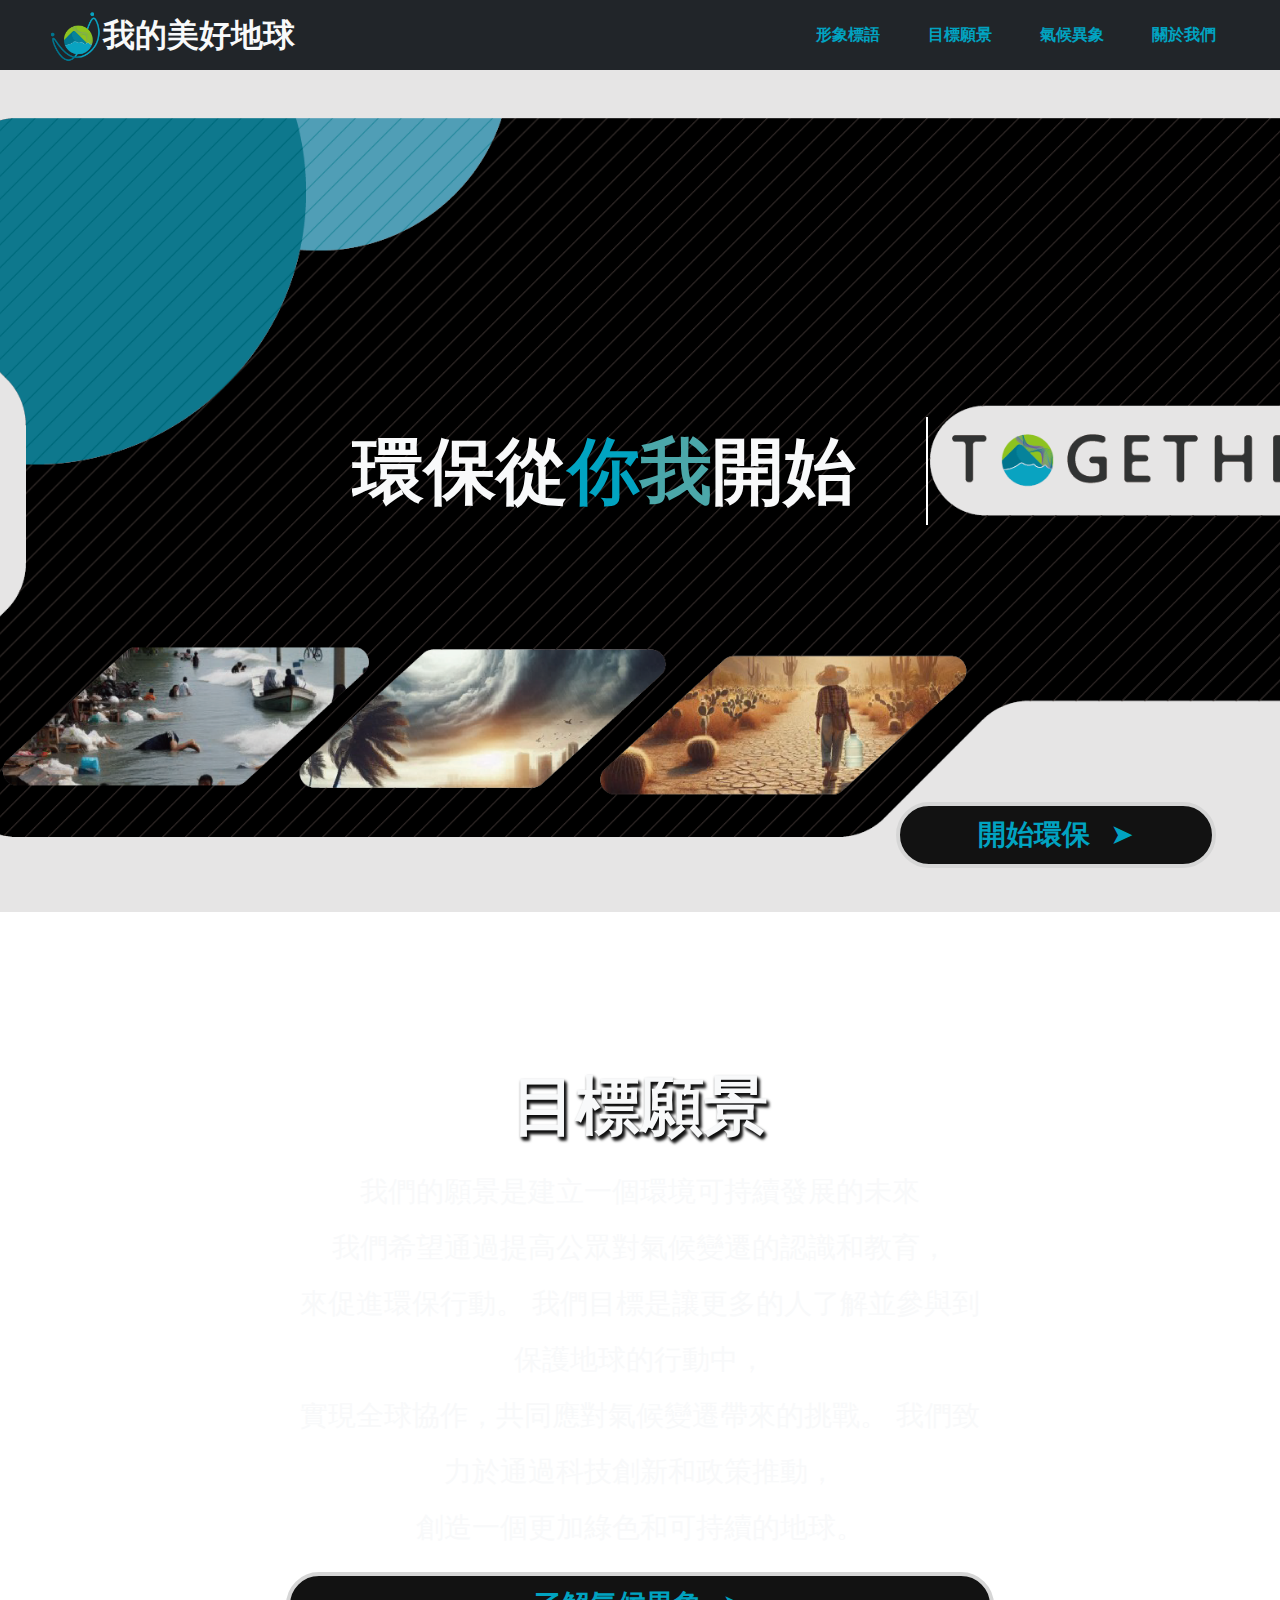
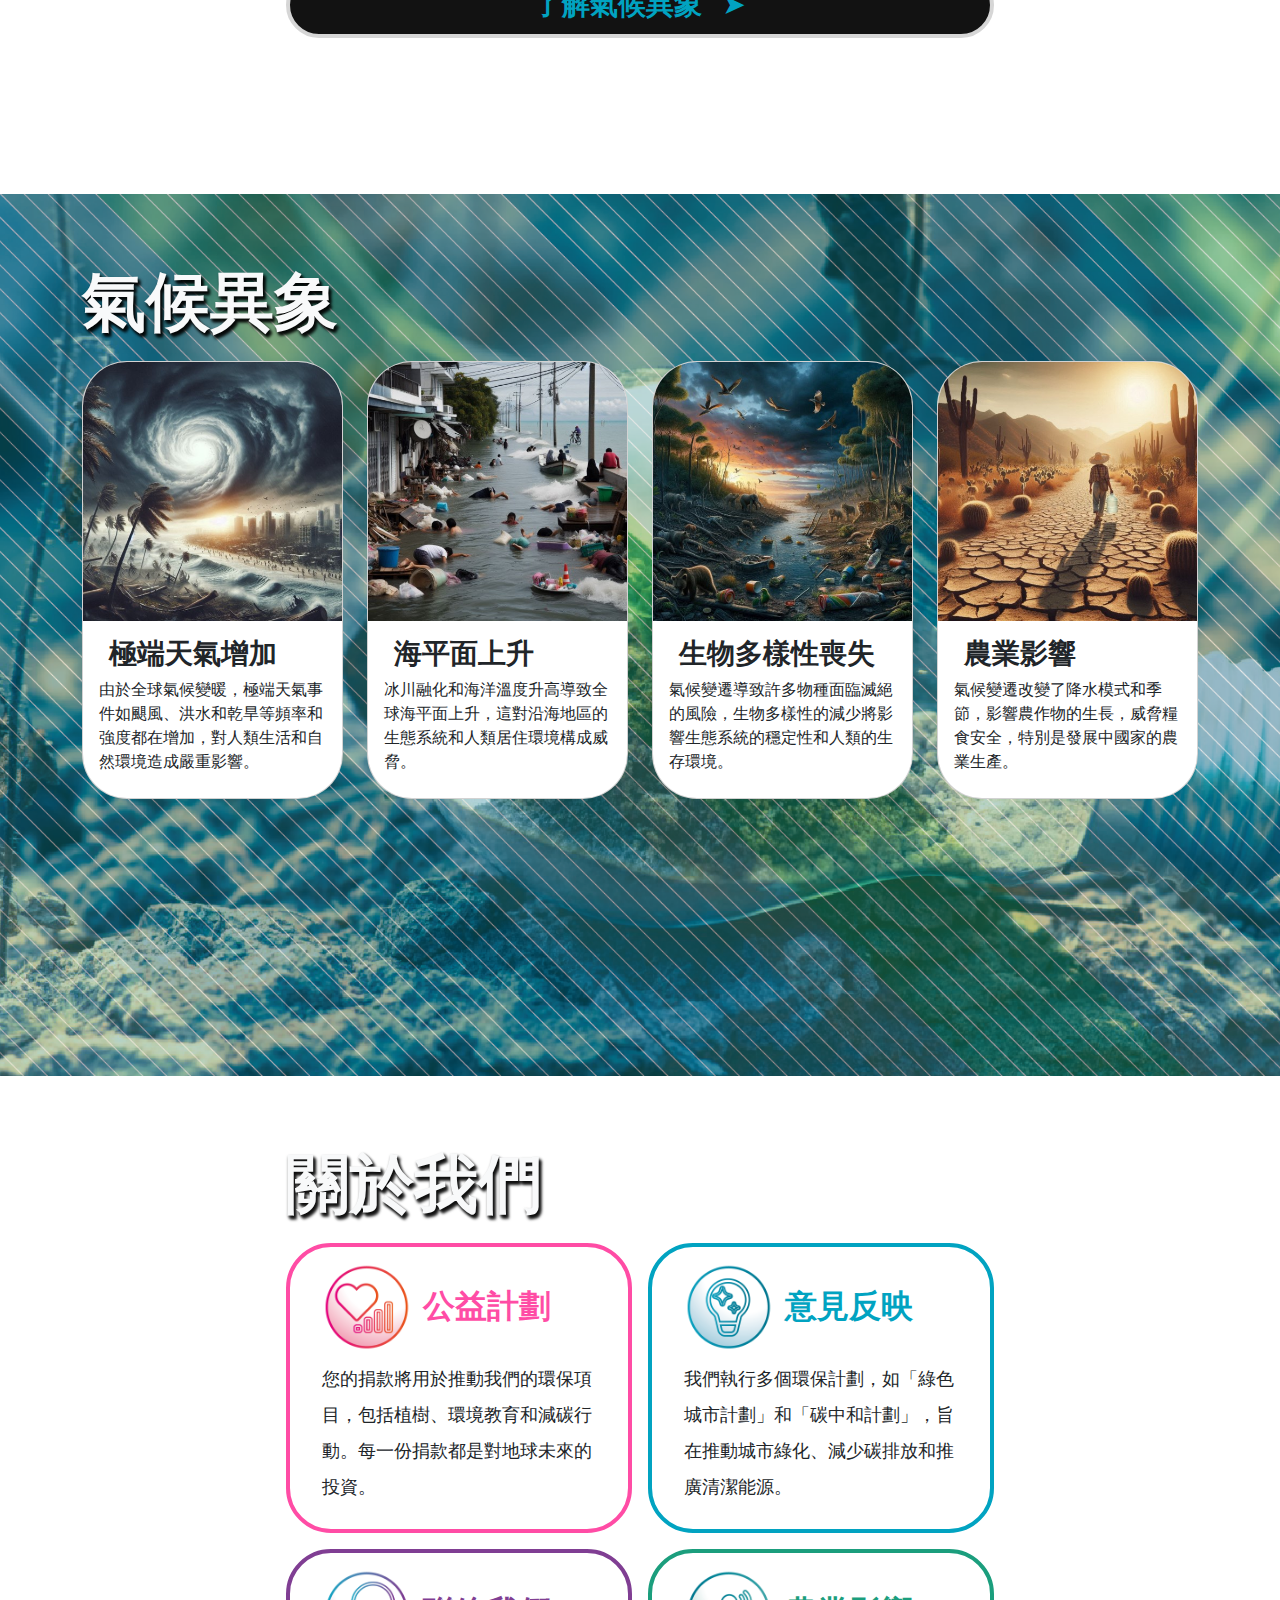
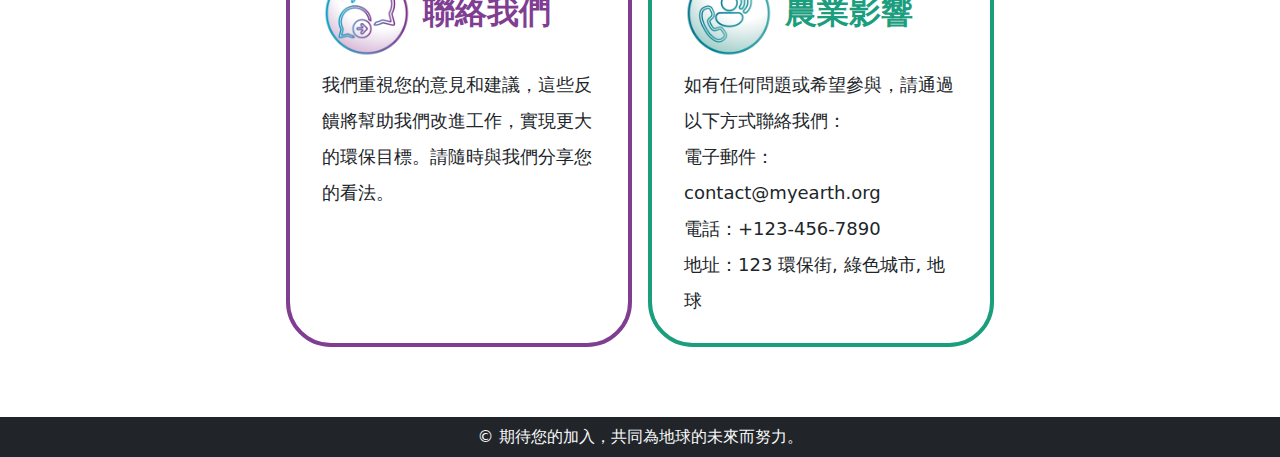
==== index.html @ 7b5bfd56 "Deploy build" ====
<!doctype html>
<html lang="en">

<head>
  <meta charset="UTF-8" />
  <link rel="shortcut icon" href="/01_Logo/web01_logo.png" type="image/x-icon">
  <meta name="viewport" content="width=device-width, initial-scale=1.0" />
  <title>Vite App</title>
  <meta name="description" content="地球上有你有我，歡迎大家一起加入美好地球公益組織，一起環保愛護地球，共同參與守護地球的活動。">
  <meta name="keywords" content="環境保護,公益組織,美好地球">

  <script type="module" crossorigin src="/assets/index-BUGMMHBI.js"></script>
  <link rel="stylesheet" crossorigin href="/assets/index-C2MY_g0P.css">
</head>

<body>
  <div id="app"></div>
</body>

</html>
---- assets/index-C2MY_g0P.css ----
@charset "UTF-8";/*!
* Bootstrap  v5.3.3 (https://getbootstrap.com/)
* Copyright 2011-2024 The Bootstrap Authors
* Licensed under MIT (https://github.com/twbs/bootstrap/blob/main/LICENSE)
*/:root,[data-bs-theme=light]{--bs-blue:#0d6efd;--bs-indigo:#6610f2;--bs-purple:#6f42c1;--bs-pink:#d63384;--bs-red:#dc3545;--bs-orange:#fd7e14;--bs-yellow:#ffc107;--bs-green:#198754;--bs-teal:#20c997;--bs-cyan:#0dcaf0;--bs-black:#000;--bs-white:#fff;--bs-gray:#6c757d;--bs-gray-dark:#343a40;--bs-gray-100:#f8f9fa;--bs-gray-200:#e9ecef;--bs-gray-300:#dee2e6;--bs-gray-400:#ced4da;--bs-gray-500:#adb5bd;--bs-gray-600:#6c757d;--bs-gray-700:#495057;--bs-gray-800:#343a40;--bs-gray-900:#212529;--bs-primary:#0d6efd;--bs-secondary:#6c757d;--bs-success:#198754;--bs-info:#0dcaf0;--bs-warning:#ffc107;--bs-danger:#dc3545;--bs-light:#f8f9fa;--bs-dark:#212529;--bs-primary-rgb:13,110,253;--bs-secondary-rgb:108,117,125;--bs-success-rgb:25,135,84;--bs-info-rgb:13,202,240;--bs-warning-rgb:255,193,7;--bs-danger-rgb:220,53,69;--bs-light-rgb:248,249,250;--bs-dark-rgb:33,37,41;--bs-primary-text-emphasis:#052c65;--bs-secondary-text-emphasis:#2b2f32;--bs-success-text-emphasis:#0a3622;--bs-info-text-emphasis:#055160;--bs-warning-text-emphasis:#664d03;--bs-danger-text-emphasis:#58151c;--bs-light-text-emphasis:#495057;--bs-dark-text-emphasis:#495057;--bs-primary-bg-subtle:#cfe2ff;--bs-secondary-bg-subtle:#e2e3e5;--bs-success-bg-subtle:#d1e7dd;--bs-info-bg-subtle:#cff4fc;--bs-warning-bg-subtle:#fff3cd;--bs-danger-bg-subtle:#f8d7da;--bs-light-bg-subtle:#fcfcfd;--bs-dark-bg-subtle:#ced4da;--bs-primary-border-subtle:#9ec5fe;--bs-secondary-border-subtle:#c4c8cb;--bs-success-border-subtle:#a3cfbb;--bs-info-border-subtle:#9eeaf9;--bs-warning-border-subtle:#ffe69c;--bs-danger-border-subtle:#f1aeb5;--bs-light-border-subtle:#e9ecef;--bs-dark-border-subtle:#adb5bd;--bs-white-rgb:255,255,255;--bs-black-rgb:0,0,0;--bs-font-sans-serif:system-ui,-apple-system,"Segoe UI",Roboto,"Helvetica Neue","Noto Sans","Liberation Sans",Arial,sans-serif,"Apple Color Emoji","Segoe UI Emoji","Segoe UI Symbol","Noto Color Emoji";--bs-font-monospace:SFMono-Regular,Menlo,Monaco,Consolas,"Liberation Mono","Courier New",monospace;--bs-gradient:linear-gradient(180deg, rgba(255, 255, 255, .15), rgba(255, 255, 255, 0));--bs-body-font-family:var(--bs-font-sans-serif);--bs-body-font-size:1rem;--bs-body-font-weight:400;--bs-body-line-height:1.5;--bs-body-color:#212529;--bs-body-color-rgb:33,37,41;--bs-body-bg:#fff;--bs-body-bg-rgb:255,255,255;--bs-emphasis-color:#000;--bs-emphasis-color-rgb:0,0,0;--bs-secondary-color:rgba(33, 37, 41, .75);--bs-secondary-color-rgb:33,37,41;--bs-secondary-bg:#e9ecef;--bs-secondary-bg-rgb:233,236,239;--bs-tertiary-color:rgba(33, 37, 41, .5);--bs-tertiary-color-rgb:33,37,41;--bs-tertiary-bg:#f8f9fa;--bs-tertiary-bg-rgb:248,249,250;--bs-heading-color:inherit;--bs-link-color:#0d6efd;--bs-link-color-rgb:13,110,253;--bs-link-decoration:underline;--bs-link-hover-color:#0a58ca;--bs-link-hover-color-rgb:10,88,202;--bs-code-color:#d63384;--bs-highlight-color:#212529;--bs-highlight-bg:#fff3cd;--bs-border-width:1px;--bs-border-style:solid;--bs-border-color:#dee2e6;--bs-border-color-translucent:rgba(0, 0, 0, .175);--bs-border-radius:.375rem;--bs-border-radius-sm:.25rem;--bs-border-radius-lg:.5rem;--bs-border-radius-xl:1rem;--bs-border-radius-xxl:2rem;--bs-border-radius-2xl:var(--bs-border-radius-xxl);--bs-border-radius-pill:50rem;--bs-box-shadow:0 .5rem 1rem rgba(0, 0, 0, .15);--bs-box-shadow-sm:0 .125rem .25rem rgba(0, 0, 0, .075);--bs-box-shadow-lg:0 1rem 3rem rgba(0, 0, 0, .175);--bs-box-shadow-inset:inset 0 1px 2px rgba(0, 0, 0, .075);--bs-focus-ring-width:.25rem;--bs-focus-ring-opacity:.25;--bs-focus-ring-color:rgba(13, 110, 253, .25);--bs-form-valid-color:#198754;--bs-form-valid-border-color:#198754;--bs-form-invalid-color:#dc3545;--bs-form-invalid-border-color:#dc3545}[data-bs-theme=dark]{color-scheme:dark;--bs-body-color:#dee2e6;--bs-body-color-rgb:222,226,230;--bs-body-bg:#212529;--bs-body-bg-rgb:33,37,41;--bs-emphasis-color:#fff;--bs-emphasis-color-rgb:255,255,255;--bs-secondary-color:rgba(222, 226, 230, .75);--bs-secondary-color-rgb:222,226,230;--bs-secondary-bg:#343a40;--bs-secondary-bg-rgb:52,58,64;--bs-tertiary-color:rgba(222, 226, 230, .5);--bs-tertiary-color-rgb:222,226,230;--bs-tertiary-bg:#2b3035;--bs-tertiary-bg-rgb:43,48,53;--bs-primary-text-emphasis:#6ea8fe;--bs-secondary-text-emphasis:#a7acb1;--bs-success-text-emphasis:#75b798;--bs-info-text-emphasis:#6edff6;--bs-warning-text-emphasis:#ffda6a;--bs-danger-text-emphasis:#ea868f;--bs-light-text-emphasis:#f8f9fa;--bs-dark-text-emphasis:#dee2e6;--bs-primary-bg-subtle:#031633;--bs-secondary-bg-subtle:#161719;--bs-success-bg-subtle:#051b11;--bs-info-bg-subtle:#032830;--bs-warning-bg-subtle:#332701;--bs-danger-bg-subtle:#2c0b0e;--bs-light-bg-subtle:#343a40;--bs-dark-bg-subtle:#1a1d20;--bs-primary-border-subtle:#084298;--bs-secondary-border-subtle:#41464b;--bs-success-border-subtle:#0f5132;--bs-info-border-subtle:#087990;--bs-warning-border-subtle:#997404;--bs-danger-border-subtle:#842029;--bs-light-border-subtle:#495057;--bs-dark-border-subtle:#343a40;--bs-heading-color:inherit;--bs-link-color:#6ea8fe;--bs-link-hover-color:#8bb9fe;--bs-link-color-rgb:110,168,254;--bs-link-hover-color-rgb:139,185,254;--bs-code-color:#e685b5;--bs-highlight-color:#dee2e6;--bs-highlight-bg:#664d03;--bs-border-color:#495057;--bs-border-color-translucent:rgba(255, 255, 255, .15);--bs-form-valid-color:#75b798;--bs-form-valid-border-color:#75b798;--bs-form-invalid-color:#ea868f;--bs-form-invalid-border-color:#ea868f}*,:after,:before{box-sizing:border-box}@media (prefers-reduced-motion:no-preference){:root{scroll-behavior:smooth}}body{margin:0;font-family:var(--bs-body-font-family);font-size:var(--bs-body-font-size);font-weight:var(--bs-body-font-weight);line-height:var(--bs-body-line-height);color:var(--bs-body-color);text-align:var(--bs-body-text-align);background-color:var(--bs-body-bg);-webkit-text-size-adjust:100%;-webkit-tap-highlight-color:transparent}hr{margin:1rem 0;color:inherit;border:0;border-top:var(--bs-border-width) solid;opacity:.25}.h1,.h2,.h3,.h4,.h5,.h6,h1,h2,h3,h4,h5,h6{margin-top:0;margin-bottom:.5rem;font-weight:500;line-height:1.2;color:var(--bs-heading-color)}.h1,h1{font-size:calc(1.375rem + 1.5vw)}@media (min-width:1200px){.h1,h1{font-size:2.5rem}}.h2,h2{font-size:calc(1.325rem + .9vw)}@media (min-width:1200px){.h2,h2{font-size:2rem}}.h3,h3{font-size:calc(1.3rem + .6vw)}@media (min-width:1200px){.h3,h3{font-size:1.75rem}}.h4,h4{font-size:calc(1.275rem + .3vw)}@media (min-width:1200px){.h4,h4{font-size:1.5rem}}.h5,h5{font-size:1.25rem}.h6,h6{font-size:1rem}p{margin-top:0;margin-bottom:1rem}abbr[title]{-webkit-text-decoration:underline dotted;text-decoration:underline dotted;cursor:help;-webkit-text-decoration-skip-ink:none;text-decoration-skip-ink:none}address{margin-bottom:1rem;font-style:normal;line-height:inherit}ol,ul{padding-left:2rem}dl,ol,ul{margin-top:0;margin-bottom:1rem}ol ol,ol ul,ul ol,ul ul{margin-bottom:0}dt{font-weight:700}dd{margin-bottom:.5rem;margin-left:0}blockquote{margin:0 0 1rem}b,strong{font-weight:bolder}.small,small{font-size:.875em}.mark,mark{padding:.1875em;color:var(--bs-highlight-color);background-color:var(--bs-highlight-bg)}sub,sup{position:relative;font-size:.75em;line-height:0;vertical-align:baseline}sub{bottom:-.25em}sup{top:-.5em}a{color:rgba(var(--bs-link-color-rgb),var(--bs-link-opacity,1));text-decoration:underline}a:hover{--bs-link-color-rgb:var(--bs-link-hover-color-rgb)}a:not([href]):not([class]),a:not([href]):not([class]):hover{color:inherit;text-decoration:none}code,kbd,pre,samp{font-family:var(--bs-font-monospace);font-size:1em}pre{display:block;margin-top:0;margin-bottom:1rem;overflow:auto;font-size:.875em}pre code{font-size:inherit;color:inherit;word-break:normal}code{font-size:.875em;color:var(--bs-code-color);word-wrap:break-word}a>code{color:inherit}kbd{padding:.1875rem .375rem;font-size:.875em;color:var(--bs-body-bg);background-color:var(--bs-body-color);border-radius:.25rem}kbd kbd{padding:0;font-size:1em}figure{margin:0 0 1rem}img,svg{vertical-align:middle}table{caption-side:bottom;border-collapse:collapse}caption{padding-top:.5rem;padding-bottom:.5rem;color:var(--bs-secondary-color);text-align:left}th{text-align:inherit;text-align:-webkit-match-parent}tbody,td,tfoot,th,thead,tr{border-color:inherit;border-style:solid;border-width:0}label{display:inline-block}button{border-radius:0}button:focus:not(:focus-visible){outline:0}button,input,optgroup,select,textarea{margin:0;font-family:inherit;font-size:inherit;line-height:inherit}button,select{text-transform:none}[role=button]{cursor:pointer}select{word-wrap:normal}select:disabled{opacity:1}[list]:not([type=date]):not([type=datetime-local]):not([type=month]):not([type=week]):not([type=time])::-webkit-calendar-picker-indicator{display:none!important}[type=button],[type=reset],[type=submit],button{-webkit-appearance:button}[type=button]:not(:disabled),[type=reset]:not(:disabled),[type=submit]:not(:disabled),button:not(:disabled){cursor:pointer}::-moz-focus-inner{padding:0;border-style:none}textarea{resize:vertical}fieldset{min-width:0;padding:0;margin:0;border:0}legend{float:left;width:100%;padding:0;margin-bottom:.5rem;font-size:calc(1.275rem + .3vw);line-height:inherit}@media (min-width:1200px){legend{font-size:1.5rem}}legend+*{clear:left}::-webkit-datetime-edit-day-field,::-webkit-datetime-edit-fields-wrapper,::-webkit-datetime-edit-hour-field,::-webkit-datetime-edit-minute,::-webkit-datetime-edit-month-field,::-webkit-datetime-edit-text,::-webkit-datetime-edit-year-field{padding:0}::-webkit-inner-spin-button{height:auto}[type=search]{-webkit-appearance:textfield;outline-offset:-2px}::-webkit-search-decoration{-webkit-appearance:none}::-webkit-color-swatch-wrapper{padding:0}::-webkit-file-upload-button{font:inherit;-webkit-appearance:button}::file-selector-button{font:inherit;-webkit-appearance:button}output{display:inline-block}iframe{border:0}summary{display:list-item;cursor:pointer}progress{vertical-align:baseline}[hidden]{display:none!important}.lead{font-size:1.25rem;font-weight:300}.display-1{font-size:calc(1.625rem + 4.5vw);font-weight:300;line-height:1.2}@media (min-width:1200px){.display-1{font-size:5rem}}.display-2{font-size:calc(1.575rem + 3.9vw);font-weight:300;line-height:1.2}@media (min-width:1200px){.display-2{font-size:4.5rem}}.display-3{font-size:calc(1.525rem + 3.3vw);font-weight:300;line-height:1.2}@media (min-width:1200px){.display-3{font-size:4rem}}.display-4{font-size:calc(1.475rem + 2.7vw);font-weight:300;line-height:1.2}@media (min-width:1200px){.display-4{font-size:3.5rem}}.display-5{font-size:calc(1.425rem + 2.1vw);font-weight:300;line-height:1.2}@media (min-width:1200px){.display-5{font-size:3rem}}.display-6{font-size:calc(1.375rem + 1.5vw);font-weight:300;line-height:1.2}@media (min-width:1200px){.display-6{font-size:2.5rem}}.list-unstyled,.list-inline{padding-left:0;list-style:none}.list-inline-item{display:inline-block}.list-inline-item:not(:last-child){margin-right:.5rem}.initialism{font-size:.875em;text-transform:uppercase}.blockquote{margin-bottom:1rem;font-size:1.25rem}.blockquote>:last-child{margin-bottom:0}.blockquote-footer{margin-top:-1rem;margin-bottom:1rem;font-size:.875em;color:#6c757d}.blockquote-footer:before{content:"— "}.img-fluid{max-width:100%;height:auto}.img-thumbnail{padding:.25rem;background-color:var(--bs-body-bg);border:var(--bs-border-width) solid var(--bs-border-color);border-radius:var(--bs-border-radius);max-width:100%;height:auto}.figure{display:inline-block}.figure-img{margin-bottom:.5rem;line-height:1}.figure-caption{font-size:.875em;color:var(--bs-secondary-color)}.container,.container-fluid,.container-lg,.container-md,.container-sm,.container-xl,.container-xxl{--bs-gutter-x:1.5rem;--bs-gutter-y:0;width:100%;padding-right:calc(var(--bs-gutter-x) * .5);padding-left:calc(var(--bs-gutter-x) * .5);margin-right:auto;margin-left:auto}@media (min-width:576px){.container,.container-sm{max-width:540px}}@media (min-width:768px){.container,.container-md,.container-sm{max-width:720px}}@media (min-width:992px){.container,.container-lg,.container-md,.container-sm{max-width:960px}}@media (min-width:1200px){.container,.container-lg,.container-md,.container-sm,.container-xl{max-width:1140px}}@media (min-width:1400px){.container,.container-lg,.container-md,.container-sm,.container-xl,.container-xxl{max-width:1320px}}:root{--bs-breakpoint-xs:0;--bs-breakpoint-sm:576px;--bs-breakpoint-md:768px;--bs-breakpoint-lg:992px;--bs-breakpoint-xl:1200px;--bs-breakpoint-xxl:1400px}.row{--bs-gutter-x:1.5rem;--bs-gutter-y:0;display:flex;flex-wrap:wrap;margin-top:calc(-1 * var(--bs-gutter-y));margin-right:calc(-.5 * var(--bs-gutter-x));margin-left:calc(-.5 * var(--bs-gutter-x))}.row>*{flex-shrink:0;width:100%;max-width:100%;padding-right:calc(var(--bs-gutter-x) * .5);padding-left:calc(var(--bs-gutter-x) * .5);margin-top:var(--bs-gutter-y)}.col{flex:1 0 0%}.row-cols-auto>*{flex:0 0 auto;width:auto}.row-cols-1>*{flex:0 0 auto;width:100%}.row-cols-2>*{flex:0 0 auto;width:50%}.row-cols-3>*{flex:0 0 auto;width:33.33333333%}.row-cols-4>*{flex:0 0 auto;width:25%}.row-cols-5>*{flex:0 0 auto;width:20%}.row-cols-6>*{flex:0 0 auto;width:16.66666667%}.col-auto{flex:0 0 auto;width:auto}.col-1{flex:0 0 auto;width:8.33333333%}.col-2{flex:0 0 auto;width:16.66666667%}.col-3{flex:0 0 auto;width:25%}.col-4{flex:0 0 auto;width:33.33333333%}.col-5{flex:0 0 auto;width:41.66666667%}.col-6{flex:0 0 auto;width:50%}.col-7{flex:0 0 auto;width:58.33333333%}.col-8{flex:0 0 auto;width:66.66666667%}.col-9{flex:0 0 auto;width:75%}.col-10{flex:0 0 auto;width:83.33333333%}.col-11{flex:0 0 auto;width:91.66666667%}.col-12{flex:0 0 auto;width:100%}.offset-1{margin-left:8.33333333%}.offset-2{margin-left:16.66666667%}.offset-3{margin-left:25%}.offset-4{margin-left:33.33333333%}.offset-5{margin-left:41.66666667%}.offset-6{margin-left:50%}.offset-7{margin-left:58.33333333%}.offset-8{margin-left:66.66666667%}.offset-9{margin-left:75%}.offset-10{margin-left:83.33333333%}.offset-11{margin-left:91.66666667%}.g-0,.gx-0{--bs-gutter-x:0}.g-0,.gy-0{--bs-gutter-y:0}.g-1,.gx-1{--bs-gutter-x:.25rem}.g-1,.gy-1{--bs-gutter-y:.25rem}.g-2,.gx-2{--bs-gutter-x:.5rem}.g-2,.gy-2{--bs-gutter-y:.5rem}.g-3,.gx-3{--bs-gutter-x:1rem}.g-3,.gy-3{--bs-gutter-y:1rem}.g-4,.gx-4{--bs-gutter-x:1.5rem}.g-4,.gy-4{--bs-gutter-y:1.5rem}.g-5,.gx-5{--bs-gutter-x:3rem}.g-5,.gy-5{--bs-gutter-y:3rem}@media (min-width:576px){.col-sm{flex:1 0 0%}.row-cols-sm-auto>*{flex:0 0 auto;width:auto}.row-cols-sm-1>*{flex:0 0 auto;width:100%}.row-cols-sm-2>*{flex:0 0 auto;width:50%}.row-cols-sm-3>*{flex:0 0 auto;width:33.33333333%}.row-cols-sm-4>*{flex:0 0 auto;width:25%}.row-cols-sm-5>*{flex:0 0 auto;width:20%}.row-cols-sm-6>*{flex:0 0 auto;width:16.66666667%}.col-sm-auto{flex:0 0 auto;width:auto}.col-sm-1{flex:0 0 auto;width:8.33333333%}.col-sm-2{flex:0 0 auto;width:16.66666667%}.col-sm-3{flex:0 0 auto;width:25%}.col-sm-4{flex:0 0 auto;width:33.33333333%}.col-sm-5{flex:0 0 auto;width:41.66666667%}.col-sm-6{flex:0 0 auto;width:50%}.col-sm-7{flex:0 0 auto;width:58.33333333%}.col-sm-8{flex:0 0 auto;width:66.66666667%}.col-sm-9{flex:0 0 auto;width:75%}.col-sm-10{flex:0 0 auto;width:83.33333333%}.col-sm-11{flex:0 0 auto;width:91.66666667%}.col-sm-12{flex:0 0 auto;width:100%}.offset-sm-0{margin-left:0}.offset-sm-1{margin-left:8.33333333%}.offset-sm-2{margin-left:16.66666667%}.offset-sm-3{margin-left:25%}.offset-sm-4{margin-left:33.33333333%}.offset-sm-5{margin-left:41.66666667%}.offset-sm-6{margin-left:50%}.offset-sm-7{margin-left:58.33333333%}.offset-sm-8{margin-left:66.66666667%}.offset-sm-9{margin-left:75%}.offset-sm-10{margin-left:83.33333333%}.offset-sm-11{margin-left:91.66666667%}.g-sm-0,.gx-sm-0{--bs-gutter-x:0}.g-sm-0,.gy-sm-0{--bs-gutter-y:0}.g-sm-1,.gx-sm-1{--bs-gutter-x:.25rem}.g-sm-1,.gy-sm-1{--bs-gutter-y:.25rem}.g-sm-2,.gx-sm-2{--bs-gutter-x:.5rem}.g-sm-2,.gy-sm-2{--bs-gutter-y:.5rem}.g-sm-3,.gx-sm-3{--bs-gutter-x:1rem}.g-sm-3,.gy-sm-3{--bs-gutter-y:1rem}.g-sm-4,.gx-sm-4{--bs-gutter-x:1.5rem}.g-sm-4,.gy-sm-4{--bs-gutter-y:1.5rem}.g-sm-5,.gx-sm-5{--bs-gutter-x:3rem}.g-sm-5,.gy-sm-5{--bs-gutter-y:3rem}}@media (min-width:768px){.col-md{flex:1 0 0%}.row-cols-md-auto>*{flex:0 0 auto;width:auto}.row-cols-md-1>*{flex:0 0 auto;width:100%}.row-cols-md-2>*{flex:0 0 auto;width:50%}.row-cols-md-3>*{flex:0 0 auto;width:33.33333333%}.row-cols-md-4>*{flex:0 0 auto;width:25%}.row-cols-md-5>*{flex:0 0 auto;width:20%}.row-cols-md-6>*{flex:0 0 auto;width:16.66666667%}.col-md-auto{flex:0 0 auto;width:auto}.col-md-1{flex:0 0 auto;width:8.33333333%}.col-md-2{flex:0 0 auto;width:16.66666667%}.col-md-3{flex:0 0 auto;width:25%}.col-md-4{flex:0 0 auto;width:33.33333333%}.col-md-5{flex:0 0 auto;width:41.66666667%}.col-md-6{flex:0 0 auto;width:50%}.col-md-7{flex:0 0 auto;width:58.33333333%}.col-md-8{flex:0 0 auto;width:66.66666667%}.col-md-9{flex:0 0 auto;width:75%}.col-md-10{flex:0 0 auto;width:83.33333333%}.col-md-11{flex:0 0 auto;width:91.66666667%}.col-md-12{flex:0 0 auto;width:100%}.offset-md-0{margin-left:0}.offset-md-1{margin-left:8.33333333%}.offset-md-2{margin-left:16.66666667%}.offset-md-3{margin-left:25%}.offset-md-4{margin-left:33.33333333%}.offset-md-5{margin-left:41.66666667%}.offset-md-6{margin-left:50%}.offset-md-7{margin-left:58.33333333%}.offset-md-8{margin-left:66.66666667%}.offset-md-9{margin-left:75%}.offset-md-10{margin-left:83.33333333%}.offset-md-11{margin-left:91.66666667%}.g-md-0,.gx-md-0{--bs-gutter-x:0}.g-md-0,.gy-md-0{--bs-gutter-y:0}.g-md-1,.gx-md-1{--bs-gutter-x:.25rem}.g-md-1,.gy-md-1{--bs-gutter-y:.25rem}.g-md-2,.gx-md-2{--bs-gutter-x:.5rem}.g-md-2,.gy-md-2{--bs-gutter-y:.5rem}.g-md-3,.gx-md-3{--bs-gutter-x:1rem}.g-md-3,.gy-md-3{--bs-gutter-y:1rem}.g-md-4,.gx-md-4{--bs-gutter-x:1.5rem}.g-md-4,.gy-md-4{--bs-gutter-y:1.5rem}.g-md-5,.gx-md-5{--bs-gutter-x:3rem}.g-md-5,.gy-md-5{--bs-gutter-y:3rem}}@media (min-width:992px){.col-lg{flex:1 0 0%}.row-cols-lg-auto>*{flex:0 0 auto;width:auto}.row-cols-lg-1>*{flex:0 0 auto;width:100%}.row-cols-lg-2>*{flex:0 0 auto;width:50%}.row-cols-lg-3>*{flex:0 0 auto;width:33.33333333%}.row-cols-lg-4>*{flex:0 0 auto;width:25%}.row-cols-lg-5>*{flex:0 0 auto;width:20%}.row-cols-lg-6>*{flex:0 0 auto;width:16.66666667%}.col-lg-auto{flex:0 0 auto;width:auto}.col-lg-1{flex:0 0 auto;width:8.33333333%}.col-lg-2{flex:0 0 auto;width:16.66666667%}.col-lg-3{flex:0 0 auto;width:25%}.col-lg-4{flex:0 0 auto;width:33.33333333%}.col-lg-5{flex:0 0 auto;width:41.66666667%}.col-lg-6{flex:0 0 auto;width:50%}.col-lg-7{flex:0 0 auto;width:58.33333333%}.col-lg-8{flex:0 0 auto;width:66.66666667%}.col-lg-9{flex:0 0 auto;width:75%}.col-lg-10{flex:0 0 auto;width:83.33333333%}.col-lg-11{flex:0 0 auto;width:91.66666667%}.col-lg-12{flex:0 0 auto;width:100%}.offset-lg-0{margin-left:0}.offset-lg-1{margin-left:8.33333333%}.offset-lg-2{margin-left:16.66666667%}.offset-lg-3{margin-left:25%}.offset-lg-4{margin-left:33.33333333%}.offset-lg-5{margin-left:41.66666667%}.offset-lg-6{margin-left:50%}.offset-lg-7{margin-left:58.33333333%}.offset-lg-8{margin-left:66.66666667%}.offset-lg-9{margin-left:75%}.offset-lg-10{margin-left:83.33333333%}.offset-lg-11{margin-left:91.66666667%}.g-lg-0,.gx-lg-0{--bs-gutter-x:0}.g-lg-0,.gy-lg-0{--bs-gutter-y:0}.g-lg-1,.gx-lg-1{--bs-gutter-x:.25rem}.g-lg-1,.gy-lg-1{--bs-gutter-y:.25rem}.g-lg-2,.gx-lg-2{--bs-gutter-x:.5rem}.g-lg-2,.gy-lg-2{--bs-gutter-y:.5rem}.g-lg-3,.gx-lg-3{--bs-gutter-x:1rem}.g-lg-3,.gy-lg-3{--bs-gutter-y:1rem}.g-lg-4,.gx-lg-4{--bs-gutter-x:1.5rem}.g-lg-4,.gy-lg-4{--bs-gutter-y:1.5rem}.g-lg-5,.gx-lg-5{--bs-gutter-x:3rem}.g-lg-5,.gy-lg-5{--bs-gutter-y:3rem}}@media (min-width:1200px){.col-xl{flex:1 0 0%}.row-cols-xl-auto>*{flex:0 0 auto;width:auto}.row-cols-xl-1>*{flex:0 0 auto;width:100%}.row-cols-xl-2>*{flex:0 0 auto;width:50%}.row-cols-xl-3>*{flex:0 0 auto;width:33.33333333%}.row-cols-xl-4>*{flex:0 0 auto;width:25%}.row-cols-xl-5>*{flex:0 0 auto;width:20%}.row-cols-xl-6>*{flex:0 0 auto;width:16.66666667%}.col-xl-auto{flex:0 0 auto;width:auto}.col-xl-1{flex:0 0 auto;width:8.33333333%}.col-xl-2{flex:0 0 auto;width:16.66666667%}.col-xl-3{flex:0 0 auto;width:25%}.col-xl-4{flex:0 0 auto;width:33.33333333%}.col-xl-5{flex:0 0 auto;width:41.66666667%}.col-xl-6{flex:0 0 auto;width:50%}.col-xl-7{flex:0 0 auto;width:58.33333333%}.col-xl-8{flex:0 0 auto;width:66.66666667%}.col-xl-9{flex:0 0 auto;width:75%}.col-xl-10{flex:0 0 auto;width:83.33333333%}.col-xl-11{flex:0 0 auto;width:91.66666667%}.col-xl-12{flex:0 0 auto;width:100%}.offset-xl-0{margin-left:0}.offset-xl-1{margin-left:8.33333333%}.offset-xl-2{margin-left:16.66666667%}.offset-xl-3{margin-left:25%}.offset-xl-4{margin-left:33.33333333%}.offset-xl-5{margin-left:41.66666667%}.offset-xl-6{margin-left:50%}.offset-xl-7{margin-left:58.33333333%}.offset-xl-8{margin-left:66.66666667%}.offset-xl-9{margin-left:75%}.offset-xl-10{margin-left:83.33333333%}.offset-xl-11{margin-left:91.66666667%}.g-xl-0,.gx-xl-0{--bs-gutter-x:0}.g-xl-0,.gy-xl-0{--bs-gutter-y:0}.g-xl-1,.gx-xl-1{--bs-gutter-x:.25rem}.g-xl-1,.gy-xl-1{--bs-gutter-y:.25rem}.g-xl-2,.gx-xl-2{--bs-gutter-x:.5rem}.g-xl-2,.gy-xl-2{--bs-gutter-y:.5rem}.g-xl-3,.gx-xl-3{--bs-gutter-x:1rem}.g-xl-3,.gy-xl-3{--bs-gutter-y:1rem}.g-xl-4,.gx-xl-4{--bs-gutter-x:1.5rem}.g-xl-4,.gy-xl-4{--bs-gutter-y:1.5rem}.g-xl-5,.gx-xl-5{--bs-gutter-x:3rem}.g-xl-5,.gy-xl-5{--bs-gutter-y:3rem}}@media (min-width:1400px){.col-xxl{flex:1 0 0%}.row-cols-xxl-auto>*{flex:0 0 auto;width:auto}.row-cols-xxl-1>*{flex:0 0 auto;width:100%}.row-cols-xxl-2>*{flex:0 0 auto;width:50%}.row-cols-xxl-3>*{flex:0 0 auto;width:33.33333333%}.row-cols-xxl-4>*{flex:0 0 auto;width:25%}.row-cols-xxl-5>*{flex:0 0 auto;width:20%}.row-cols-xxl-6>*{flex:0 0 auto;width:16.66666667%}.col-xxl-auto{flex:0 0 auto;width:auto}.col-xxl-1{flex:0 0 auto;width:8.33333333%}.col-xxl-2{flex:0 0 auto;width:16.66666667%}.col-xxl-3{flex:0 0 auto;width:25%}.col-xxl-4{flex:0 0 auto;width:33.33333333%}.col-xxl-5{flex:0 0 auto;width:41.66666667%}.col-xxl-6{flex:0 0 auto;width:50%}.col-xxl-7{flex:0 0 auto;width:58.33333333%}.col-xxl-8{flex:0 0 auto;width:66.66666667%}.col-xxl-9{flex:0 0 auto;width:75%}.col-xxl-10{flex:0 0 auto;width:83.33333333%}.col-xxl-11{flex:0 0 auto;width:91.66666667%}.col-xxl-12{flex:0 0 auto;width:100%}.offset-xxl-0{margin-left:0}.offset-xxl-1{margin-left:8.33333333%}.offset-xxl-2{margin-left:16.66666667%}.offset-xxl-3{margin-left:25%}.offset-xxl-4{margin-left:33.33333333%}.offset-xxl-5{margin-left:41.66666667%}.offset-xxl-6{margin-left:50%}.offset-xxl-7{margin-left:58.33333333%}.offset-xxl-8{margin-left:66.66666667%}.offset-xxl-9{margin-left:75%}.offset-xxl-10{margin-left:83.33333333%}.offset-xxl-11{margin-left:91.66666667%}.g-xxl-0,.gx-xxl-0{--bs-gutter-x:0}.g-xxl-0,.gy-xxl-0{--bs-gutter-y:0}.g-xxl-1,.gx-xxl-1{--bs-gutter-x:.25rem}.g-xxl-1,.gy-xxl-1{--bs-gutter-y:.25rem}.g-xxl-2,.gx-xxl-2{--bs-gutter-x:.5rem}.g-xxl-2,.gy-xxl-2{--bs-gutter-y:.5rem}.g-xxl-3,.gx-xxl-3{--bs-gutter-x:1rem}.g-xxl-3,.gy-xxl-3{--bs-gutter-y:1rem}.g-xxl-4,.gx-xxl-4{--bs-gutter-x:1.5rem}.g-xxl-4,.gy-xxl-4{--bs-gutter-y:1.5rem}.g-xxl-5,.gx-xxl-5{--bs-gutter-x:3rem}.g-xxl-5,.gy-xxl-5{--bs-gutter-y:3rem}}.table{--bs-table-color-type:initial;--bs-table-bg-type:initial;--bs-table-color-state:initial;--bs-table-bg-state:initial;--bs-table-color:var(--bs-emphasis-color);--bs-table-bg:var(--bs-body-bg);--bs-table-border-color:var(--bs-border-color);--bs-table-accent-bg:transparent;--bs-table-striped-color:var(--bs-emphasis-color);--bs-table-striped-bg:rgba(var(--bs-emphasis-color-rgb), .05);--bs-table-active-color:var(--bs-emphasis-color);--bs-table-active-bg:rgba(var(--bs-emphasis-color-rgb), .1);--bs-table-hover-color:var(--bs-emphasis-color);--bs-table-hover-bg:rgba(var(--bs-emphasis-color-rgb), .075);width:100%;margin-bottom:1rem;vertical-align:top;border-color:var(--bs-table-border-color)}.table>:not(caption)>*>*{padding:.5rem;color:var(--bs-table-color-state,var(--bs-table-color-type,var(--bs-table-color)));background-color:var(--bs-table-bg);border-bottom-width:var(--bs-border-width);box-shadow:inset 0 0 0 9999px var(--bs-table-bg-state,var(--bs-table-bg-type,var(--bs-table-accent-bg)))}.table>tbody{vertical-align:inherit}.table>thead{vertical-align:bottom}.table-group-divider{border-top:calc(var(--bs-border-width) * 2) solid currentcolor}.caption-top{caption-side:top}.table-sm>:not(caption)>*>*{padding:.25rem}.table-bordered>:not(caption)>*{border-width:var(--bs-border-width) 0}.table-bordered>:not(caption)>*>*{border-width:0 var(--bs-border-width)}.table-borderless>:not(caption)>*>*{border-bottom-width:0}.table-borderless>:not(:first-child){border-top-width:0}.table-striped>tbody>tr:nth-of-type(odd)>*{--bs-table-color-type:var(--bs-table-striped-color);--bs-table-bg-type:var(--bs-table-striped-bg)}.table-striped-columns>:not(caption)>tr>:nth-child(2n){--bs-table-color-type:var(--bs-table-striped-color);--bs-table-bg-type:var(--bs-table-striped-bg)}.table-active{--bs-table-color-state:var(--bs-table-active-color);--bs-table-bg-state:var(--bs-table-active-bg)}.table-hover>tbody>tr:hover>*{--bs-table-color-state:var(--bs-table-hover-color);--bs-table-bg-state:var(--bs-table-hover-bg)}.table-primary{--bs-table-color:#000;--bs-table-bg:#cfe2ff;--bs-table-border-color:#a6b5cc;--bs-table-striped-bg:#c5d7f2;--bs-table-striped-color:#000;--bs-table-active-bg:#bacbe6;--bs-table-active-color:#000;--bs-table-hover-bg:#bfd1ec;--bs-table-hover-color:#000;color:var(--bs-table-color);border-color:var(--bs-table-border-color)}.table-secondary{--bs-table-color:#000;--bs-table-bg:#e2e3e5;--bs-table-border-color:#b5b6b7;--bs-table-striped-bg:#d7d8da;--bs-table-striped-color:#000;--bs-table-active-bg:#cbccce;--bs-table-active-color:#000;--bs-table-hover-bg:#d1d2d4;--bs-table-hover-color:#000;color:var(--bs-table-color);border-color:var(--bs-table-border-color)}.table-success{--bs-table-color:#000;--bs-table-bg:#d1e7dd;--bs-table-border-color:#a7b9b1;--bs-table-striped-bg:#c7dbd2;--bs-table-striped-color:#000;--bs-table-active-bg:#bcd0c7;--bs-table-active-color:#000;--bs-table-hover-bg:#c1d6cc;--bs-table-hover-color:#000;color:var(--bs-table-color);border-color:var(--bs-table-border-color)}.table-info{--bs-table-color:#000;--bs-table-bg:#cff4fc;--bs-table-border-color:#a6c3ca;--bs-table-striped-bg:#c5e8ef;--bs-table-striped-color:#000;--bs-table-active-bg:#badce3;--bs-table-active-color:#000;--bs-table-hover-bg:#bfe2e9;--bs-table-hover-color:#000;color:var(--bs-table-color);border-color:var(--bs-table-border-color)}.table-warning{--bs-table-color:#000;--bs-table-bg:#fff3cd;--bs-table-border-color:#ccc2a4;--bs-table-striped-bg:#f2e7c3;--bs-table-striped-color:#000;--bs-table-active-bg:#e6dbb9;--bs-table-active-color:#000;--bs-table-hover-bg:#ece1be;--bs-table-hover-color:#000;color:var(--bs-table-color);border-color:var(--bs-table-border-color)}.table-danger{--bs-table-color:#000;--bs-table-bg:#f8d7da;--bs-table-border-color:#c6acae;--bs-table-striped-bg:#eccccf;--bs-table-striped-color:#000;--bs-table-active-bg:#dfc2c4;--bs-table-active-color:#000;--bs-table-hover-bg:#e5c7ca;--bs-table-hover-color:#000;color:var(--bs-table-color);border-color:var(--bs-table-border-color)}.table-light{--bs-table-color:#000;--bs-table-bg:#f8f9fa;--bs-table-border-color:#c6c7c8;--bs-table-striped-bg:#ecedee;--bs-table-striped-color:#000;--bs-table-active-bg:#dfe0e1;--bs-table-active-color:#000;--bs-table-hover-bg:#e5e6e7;--bs-table-hover-color:#000;color:var(--bs-table-color);border-color:var(--bs-table-border-color)}.table-dark{--bs-table-color:#fff;--bs-table-bg:#212529;--bs-table-border-color:#4d5154;--bs-table-striped-bg:#2c3034;--bs-table-striped-color:#fff;--bs-table-active-bg:#373b3e;--bs-table-active-color:#fff;--bs-table-hover-bg:#323539;--bs-table-hover-color:#fff;color:var(--bs-table-color);border-color:var(--bs-table-border-color)}.table-responsive{overflow-x:auto;-webkit-overflow-scrolling:touch}@media (max-width:575.98px){.table-responsive-sm{overflow-x:auto;-webkit-overflow-scrolling:touch}}@media (max-width:767.98px){.table-responsive-md{overflow-x:auto;-webkit-overflow-scrolling:touch}}@media (max-width:991.98px){.table-responsive-lg{overflow-x:auto;-webkit-overflow-scrolling:touch}}@media (max-width:1199.98px){.table-responsive-xl{overflow-x:auto;-webkit-overflow-scrolling:touch}}@media (max-width:1399.98px){.table-responsive-xxl{overflow-x:auto;-webkit-overflow-scrolling:touch}}.form-label{margin-bottom:.5rem}.col-form-label{padding-top:calc(.375rem + var(--bs-border-width));padding-bottom:calc(.375rem + var(--bs-border-width));margin-bottom:0;font-size:inherit;line-height:1.5}.col-form-label-lg{padding-top:calc(.5rem + var(--bs-border-width));padding-bottom:calc(.5rem + var(--bs-border-width));font-size:1.25rem}.col-form-label-sm{padding-top:calc(.25rem + var(--bs-border-width));padding-bottom:calc(.25rem + var(--bs-border-width));font-size:.875rem}.form-text{margin-top:.25rem;font-size:.875em;color:var(--bs-secondary-color)}.form-control{display:block;width:100%;padding:.375rem .75rem;font-size:1rem;font-weight:400;line-height:1.5;color:var(--bs-body-color);-webkit-appearance:none;-moz-appearance:none;appearance:none;background-color:var(--bs-body-bg);background-clip:padding-box;border:var(--bs-border-width) solid var(--bs-border-color);border-radius:var(--bs-border-radius);transition:border-color .15s ease-in-out,box-shadow .15s ease-in-out}@media (prefers-reduced-motion:reduce){.form-control{transition:none}}.form-control[type=file]{overflow:hidden}.form-control[type=file]:not(:disabled):not([readonly]){cursor:pointer}.form-control:focus{color:var(--bs-body-color);background-color:var(--bs-body-bg);border-color:#86b7fe;outline:0;box-shadow:0 0 0 .25rem #0d6efd40}.form-control::-webkit-date-and-time-value{min-width:85px;height:1.5em;margin:0}.form-control::-webkit-datetime-edit{display:block;padding:0}.form-control::-moz-placeholder{color:var(--bs-secondary-color);opacity:1}.form-control::placeholder{color:var(--bs-secondary-color);opacity:1}.form-control:disabled{background-color:var(--bs-secondary-bg);opacity:1}.form-control::-webkit-file-upload-button{padding:.375rem .75rem;margin:-.375rem -.75rem;-webkit-margin-end:.75rem;margin-inline-end:.75rem;color:var(--bs-body-color);background-color:var(--bs-tertiary-bg);pointer-events:none;border-color:inherit;border-style:solid;border-width:0;border-inline-end-width:var(--bs-border-width);border-radius:0;-webkit-transition:color .15s ease-in-out,background-color .15s ease-in-out,border-color .15s ease-in-out,box-shadow .15s ease-in-out;transition:color .15s ease-in-out,background-color .15s ease-in-out,border-color .15s ease-in-out,box-shadow .15s ease-in-out}.form-control::file-selector-button{padding:.375rem .75rem;margin:-.375rem -.75rem;-webkit-margin-end:.75rem;margin-inline-end:.75rem;color:var(--bs-body-color);background-color:var(--bs-tertiary-bg);pointer-events:none;border-color:inherit;border-style:solid;border-width:0;border-inline-end-width:var(--bs-border-width);border-radius:0;transition:color .15s ease-in-out,background-color .15s ease-in-out,border-color .15s ease-in-out,box-shadow .15s ease-in-out}@media (prefers-reduced-motion:reduce){.form-control::-webkit-file-upload-button{-webkit-transition:none;transition:none}.form-control::file-selector-button{transition:none}}.form-control:hover:not(:disabled):not([readonly])::-webkit-file-upload-button{background-color:var(--bs-secondary-bg)}.form-control:hover:not(:disabled):not([readonly])::file-selector-button{background-color:var(--bs-secondary-bg)}.form-control-plaintext{display:block;width:100%;padding:.375rem 0;margin-bottom:0;line-height:1.5;color:var(--bs-body-color);background-color:transparent;border:solid transparent;border-width:var(--bs-border-width) 0}.form-control-plaintext:focus{outline:0}.form-control-plaintext.form-control-lg,.form-control-plaintext.form-control-sm{padding-right:0;padding-left:0}.form-control-sm{min-height:calc(1.5em + .5rem + calc(var(--bs-border-width) * 2));padding:.25rem .5rem;font-size:.875rem;border-radius:var(--bs-border-radius-sm)}.form-control-sm::-webkit-file-upload-button{padding:.25rem .5rem;margin:-.25rem -.5rem;-webkit-margin-end:.5rem;margin-inline-end:.5rem}.form-control-sm::file-selector-button{padding:.25rem .5rem;margin:-.25rem -.5rem;-webkit-margin-end:.5rem;margin-inline-end:.5rem}.form-control-lg{min-height:calc(1.5em + 1rem + calc(var(--bs-border-width) * 2));padding:.5rem 1rem;font-size:1.25rem;border-radius:var(--bs-border-radius-lg)}.form-control-lg::-webkit-file-upload-button{padding:.5rem 1rem;margin:-.5rem -1rem;-webkit-margin-end:1rem;margin-inline-end:1rem}.form-control-lg::file-selector-button{padding:.5rem 1rem;margin:-.5rem -1rem;-webkit-margin-end:1rem;margin-inline-end:1rem}textarea.form-control{min-height:calc(1.5em + .75rem + calc(var(--bs-border-width) * 2))}textarea.form-control-sm{min-height:calc(1.5em + .5rem + calc(var(--bs-border-width) * 2))}textarea.form-control-lg{min-height:calc(1.5em + 1rem + calc(var(--bs-border-width) * 2))}.form-control-color{width:3rem;height:calc(1.5em + .75rem + calc(var(--bs-border-width) * 2));padding:.375rem}.form-control-color:not(:disabled):not([readonly]){cursor:pointer}.form-control-color::-moz-color-swatch{border:0!important;border-radius:var(--bs-border-radius)}.form-control-color::-webkit-color-swatch{border:0!important;border-radius:var(--bs-border-radius)}.form-control-color.form-control-sm{height:calc(1.5em + .5rem + calc(var(--bs-border-width) * 2))}.form-control-color.form-control-lg{height:calc(1.5em + 1rem + calc(var(--bs-border-width) * 2))}.form-select{--bs-form-select-bg-img:url("data:image/svg+xml,%3csvg xmlns='http://www.w3.org/2000/svg' viewBox='0 0 16 16'%3e%3cpath fill='none' stroke='%23343a40' stroke-linecap='round' stroke-linejoin='round' stroke-width='2' d='m2 5 6 6 6-6'/%3e%3c/svg%3e");display:block;width:100%;padding:.375rem 2.25rem .375rem .75rem;font-size:1rem;font-weight:400;line-height:1.5;color:var(--bs-body-color);-webkit-appearance:none;-moz-appearance:none;appearance:none;background-color:var(--bs-body-bg);background-image:var(--bs-form-select-bg-img),var(--bs-form-select-bg-icon,none);background-repeat:no-repeat;background-position:right .75rem center;background-size:16px 12px;border:var(--bs-border-width) solid var(--bs-border-color);border-radius:var(--bs-border-radius);transition:border-color .15s ease-in-out,box-shadow .15s ease-in-out}@media (prefers-reduced-motion:reduce){.form-select{transition:none}}.form-select:focus{border-color:#86b7fe;outline:0;box-shadow:0 0 0 .25rem #0d6efd40}.form-select[multiple],.form-select[size]:not([size="1"]){padding-right:.75rem;background-image:none}.form-select:disabled{background-color:var(--bs-secondary-bg)}.form-select:-moz-focusring{color:transparent;text-shadow:0 0 0 var(--bs-body-color)}.form-select-sm{padding-top:.25rem;padding-bottom:.25rem;padding-left:.5rem;font-size:.875rem;border-radius:var(--bs-border-radius-sm)}.form-select-lg{padding-top:.5rem;padding-bottom:.5rem;padding-left:1rem;font-size:1.25rem;border-radius:var(--bs-border-radius-lg)}[data-bs-theme=dark] .form-select{--bs-form-select-bg-img:url("data:image/svg+xml,%3csvg xmlns='http://www.w3.org/2000/svg' viewBox='0 0 16 16'%3e%3cpath fill='none' stroke='%23dee2e6' stroke-linecap='round' stroke-linejoin='round' stroke-width='2' d='m2 5 6 6 6-6'/%3e%3c/svg%3e")}.form-check{display:block;min-height:1.5rem;padding-left:1.5em;margin-bottom:.125rem}.form-check .form-check-input{float:left;margin-left:-1.5em}.form-check-reverse{padding-right:1.5em;padding-left:0;text-align:right}.form-check-reverse .form-check-input{float:right;margin-right:-1.5em;margin-left:0}.form-check-input{--bs-form-check-bg:var(--bs-body-bg);flex-shrink:0;width:1em;height:1em;margin-top:.25em;vertical-align:top;-webkit-appearance:none;-moz-appearance:none;appearance:none;background-color:var(--bs-form-check-bg);background-image:var(--bs-form-check-bg-image);background-repeat:no-repeat;background-position:center;background-size:contain;border:var(--bs-border-width) solid var(--bs-border-color);-webkit-print-color-adjust:exact;color-adjust:exact;print-color-adjust:exact}.form-check-input[type=checkbox]{border-radius:.25em}.form-check-input[type=radio]{border-radius:50%}.form-check-input:active{filter:brightness(90%)}.form-check-input:focus{border-color:#86b7fe;outline:0;box-shadow:0 0 0 .25rem #0d6efd40}.form-check-input:checked{background-color:#0d6efd;border-color:#0d6efd}.form-check-input:checked[type=checkbox]{--bs-form-check-bg-image:url("data:image/svg+xml,%3csvg xmlns='http://www.w3.org/2000/svg' viewBox='0 0 20 20'%3e%3cpath fill='none' stroke='%23fff' stroke-linecap='round' stroke-linejoin='round' stroke-width='3' d='m6 10 3 3 6-6'/%3e%3c/svg%3e")}.form-check-input:checked[type=radio]{--bs-form-check-bg-image:url("data:image/svg+xml,%3csvg xmlns='http://www.w3.org/2000/svg' viewBox='-4 -4 8 8'%3e%3ccircle r='2' fill='%23fff'/%3e%3c/svg%3e")}.form-check-input[type=checkbox]:indeterminate{background-color:#0d6efd;border-color:#0d6efd;--bs-form-check-bg-image:url("data:image/svg+xml,%3csvg xmlns='http://www.w3.org/2000/svg' viewBox='0 0 20 20'%3e%3cpath fill='none' stroke='%23fff' stroke-linecap='round' stroke-linejoin='round' stroke-width='3' d='M6 10h8'/%3e%3c/svg%3e")}.form-check-input:disabled{pointer-events:none;filter:none;opacity:.5}.form-check-input:disabled~.form-check-label,.form-check-input[disabled]~.form-check-label{cursor:default;opacity:.5}.form-switch{padding-left:2.5em}.form-switch .form-check-input{--bs-form-switch-bg:url("data:image/svg+xml,%3csvg xmlns='http://www.w3.org/2000/svg' viewBox='-4 -4 8 8'%3e%3ccircle r='3' fill='rgba%280, 0, 0, 0.25%29'/%3e%3c/svg%3e");width:2em;margin-left:-2.5em;background-image:var(--bs-form-switch-bg);background-position:left center;border-radius:2em;transition:background-position .15s ease-in-out}@media (prefers-reduced-motion:reduce){.form-switch .form-check-input{transition:none}}.form-switch .form-check-input:focus{--bs-form-switch-bg:url("data:image/svg+xml,%3csvg xmlns='http://www.w3.org/2000/svg' viewBox='-4 -4 8 8'%3e%3ccircle r='3' fill='%2386b7fe'/%3e%3c/svg%3e")}.form-switch .form-check-input:checked{background-position:right center;--bs-form-switch-bg:url("data:image/svg+xml,%3csvg xmlns='http://www.w3.org/2000/svg' viewBox='-4 -4 8 8'%3e%3ccircle r='3' fill='%23fff'/%3e%3c/svg%3e")}.form-switch.form-check-reverse{padding-right:2.5em;padding-left:0}.form-switch.form-check-reverse .form-check-input{margin-right:-2.5em;margin-left:0}.form-check-inline{display:inline-block;margin-right:1rem}.btn-check{position:absolute;clip:rect(0,0,0,0);pointer-events:none}.btn-check:disabled+.btn,.btn-check[disabled]+.btn{pointer-events:none;filter:none;opacity:.65}[data-bs-theme=dark] .form-switch .form-check-input:not(:checked):not(:focus){--bs-form-switch-bg:url("data:image/svg+xml,%3csvg xmlns='http://www.w3.org/2000/svg' viewBox='-4 -4 8 8'%3e%3ccircle r='3' fill='rgba%28255, 255, 255, 0.25%29'/%3e%3c/svg%3e")}.form-range{width:100%;height:1.5rem;padding:0;-webkit-appearance:none;-moz-appearance:none;appearance:none;background-color:transparent}.form-range:focus{outline:0}.form-range:focus::-webkit-slider-thumb{box-shadow:0 0 0 1px #fff,0 0 0 .25rem #0d6efd40}.form-range:focus::-moz-range-thumb{box-shadow:0 0 0 1px #fff,0 0 0 .25rem #0d6efd40}.form-range::-moz-focus-outer{border:0}.form-range::-webkit-slider-thumb{width:1rem;height:1rem;margin-top:-.25rem;-webkit-appearance:none;-moz-appearance:none;appearance:none;background-color:#0d6efd;border:0;border-radius:1rem;-webkit-transition:background-color .15s ease-in-out,border-color .15s ease-in-out,box-shadow .15s ease-in-out;transition:background-color .15s ease-in-out,border-color .15s ease-in-out,box-shadow .15s ease-in-out}@media (prefers-reduced-motion:reduce){.form-range::-webkit-slider-thumb{-webkit-transition:none;transition:none}}.form-range::-webkit-slider-thumb:active{background-color:#b6d4fe}.form-range::-webkit-slider-runnable-track{width:100%;height:.5rem;color:transparent;cursor:pointer;background-color:var(--bs-secondary-bg);border-color:transparent;border-radius:1rem}.form-range::-moz-range-thumb{width:1rem;height:1rem;-moz-appearance:none;-webkit-appearance:none;appearance:none;background-color:#0d6efd;border:0;border-radius:1rem;-moz-transition:background-color .15s ease-in-out,border-color .15s ease-in-out,box-shadow .15s ease-in-out;transition:background-color .15s ease-in-out,border-color .15s ease-in-out,box-shadow .15s ease-in-out}@media (prefers-reduced-motion:reduce){.form-range::-moz-range-thumb{-moz-transition:none;transition:none}}.form-range::-moz-range-thumb:active{background-color:#b6d4fe}.form-range::-moz-range-track{width:100%;height:.5rem;color:transparent;cursor:pointer;background-color:var(--bs-secondary-bg);border-color:transparent;border-radius:1rem}.form-range:disabled{pointer-events:none}.form-range:disabled::-webkit-slider-thumb{background-color:var(--bs-secondary-color)}.form-range:disabled::-moz-range-thumb{background-color:var(--bs-secondary-color)}.form-floating{position:relative}.form-floating>.form-control,.form-floating>.form-control-plaintext,.form-floating>.form-select{height:calc(3.5rem + calc(var(--bs-border-width) * 2));min-height:calc(3.5rem + calc(var(--bs-border-width) * 2));line-height:1.25}.form-floating>label{position:absolute;top:0;left:0;z-index:2;height:100%;padding:1rem .75rem;overflow:hidden;text-align:start;text-overflow:ellipsis;white-space:nowrap;pointer-events:none;border:var(--bs-border-width) solid transparent;transform-origin:0 0;transition:opacity .1s ease-in-out,transform .1s ease-in-out}@media (prefers-reduced-motion:reduce){.form-floating>label{transition:none}}.form-floating>.form-control,.form-floating>.form-control-plaintext{padding:1rem .75rem}.form-floating>.form-control-plaintext::-moz-placeholder,.form-floating>.form-control::-moz-placeholder{color:transparent}.form-floating>.form-control-plaintext::placeholder,.form-floating>.form-control::placeholder{color:transparent}.form-floating>.form-control-plaintext:not(:-moz-placeholder-shown),.form-floating>.form-control:not(:-moz-placeholder-shown){padding-top:1.625rem;padding-bottom:.625rem}.form-floating>.form-control-plaintext:focus,.form-floating>.form-control-plaintext:not(:placeholder-shown),.form-floating>.form-control:focus,.form-floating>.form-control:not(:placeholder-shown){padding-top:1.625rem;padding-bottom:.625rem}.form-floating>.form-control-plaintext:-webkit-autofill,.form-floating>.form-control:-webkit-autofill{padding-top:1.625rem;padding-bottom:.625rem}.form-floating>.form-select{padding-top:1.625rem;padding-bottom:.625rem}.form-floating>.form-control:not(:-moz-placeholder-shown)~label{color:rgba(var(--bs-body-color-rgb),.65);transform:scale(.85) translateY(-.5rem) translate(.15rem)}.form-floating>.form-control-plaintext~label,.form-floating>.form-control:focus~label,.form-floating>.form-control:not(:placeholder-shown)~label,.form-floating>.form-select~label{color:rgba(var(--bs-body-color-rgb),.65);transform:scale(.85) translateY(-.5rem) translate(.15rem)}.form-floating>.form-control:not(:-moz-placeholder-shown)~label:after{position:absolute;top:1rem;right:.375rem;bottom:1rem;left:.375rem;z-index:-1;height:1.5em;content:"";background-color:var(--bs-body-bg);border-radius:var(--bs-border-radius)}.form-floating>.form-control-plaintext~label:after,.form-floating>.form-control:focus~label:after,.form-floating>.form-control:not(:placeholder-shown)~label:after,.form-floating>.form-select~label:after{position:absolute;top:1rem;right:.375rem;bottom:1rem;left:.375rem;z-index:-1;height:1.5em;content:"";background-color:var(--bs-body-bg);border-radius:var(--bs-border-radius)}.form-floating>.form-control:-webkit-autofill~label{color:rgba(var(--bs-body-color-rgb),.65);transform:scale(.85) translateY(-.5rem) translate(.15rem)}.form-floating>.form-control-plaintext~label{border-width:var(--bs-border-width) 0}.form-floating>.form-control:disabled~label,.form-floating>:disabled~label{color:#6c757d}.form-floating>.form-control:disabled~label:after,.form-floating>:disabled~label:after{background-color:var(--bs-secondary-bg)}.input-group{position:relative;display:flex;flex-wrap:wrap;align-items:stretch;width:100%}.input-group>.form-control,.input-group>.form-floating,.input-group>.form-select{position:relative;flex:1 1 auto;width:1%;min-width:0}.input-group>.form-control:focus,.input-group>.form-floating:focus-within,.input-group>.form-select:focus{z-index:5}.input-group .btn{position:relative;z-index:2}.input-group .btn:focus{z-index:5}.input-group-text{display:flex;align-items:center;padding:.375rem .75rem;font-size:1rem;font-weight:400;line-height:1.5;color:var(--bs-body-color);text-align:center;white-space:nowrap;background-color:var(--bs-tertiary-bg);border:var(--bs-border-width) solid var(--bs-border-color);border-radius:var(--bs-border-radius)}.input-group-lg>.btn,.input-group-lg>.form-control,.input-group-lg>.form-select,.input-group-lg>.input-group-text{padding:.5rem 1rem;font-size:1.25rem;border-radius:var(--bs-border-radius-lg)}.input-group-sm>.btn,.input-group-sm>.form-control,.input-group-sm>.form-select,.input-group-sm>.input-group-text{padding:.25rem .5rem;font-size:.875rem;border-radius:var(--bs-border-radius-sm)}.input-group-lg>.form-select,.input-group-sm>.form-select{padding-right:3rem}.input-group:not(.has-validation)>.dropdown-toggle:nth-last-child(n+3),.input-group:not(.has-validation)>.form-floating:not(:last-child)>.form-control,.input-group:not(.has-validation)>.form-floating:not(:last-child)>.form-select,.input-group:not(.has-validation)>:not(:last-child):not(.dropdown-toggle):not(.dropdown-menu):not(.form-floating){border-top-right-radius:0;border-bottom-right-radius:0}.input-group.has-validation>.dropdown-toggle:nth-last-child(n+4),.input-group.has-validation>.form-floating:nth-last-child(n+3)>.form-control,.input-group.has-validation>.form-floating:nth-last-child(n+3)>.form-select,.input-group.has-validation>:nth-last-child(n+3):not(.dropdown-toggle):not(.dropdown-menu):not(.form-floating){border-top-right-radius:0;border-bottom-right-radius:0}.input-group>:not(:first-child):not(.dropdown-menu):not(.valid-tooltip):not(.valid-feedback):not(.invalid-tooltip):not(.invalid-feedback){margin-left:calc(var(--bs-border-width) * -1);border-top-left-radius:0;border-bottom-left-radius:0}.input-group>.form-floating:not(:first-child)>.form-control,.input-group>.form-floating:not(:first-child)>.form-select{border-top-left-radius:0;border-bottom-left-radius:0}.valid-feedback{display:none;width:100%;margin-top:.25rem;font-size:.875em;color:var(--bs-form-valid-color)}.valid-tooltip{position:absolute;top:100%;z-index:5;display:none;max-width:100%;padding:.25rem .5rem;margin-top:.1rem;font-size:.875rem;color:#fff;background-color:var(--bs-success);border-radius:var(--bs-border-radius)}.is-valid~.valid-feedback,.is-valid~.valid-tooltip,.was-validated :valid~.valid-feedback,.was-validated :valid~.valid-tooltip{display:block}.form-control.is-valid,.was-validated .form-control:valid{border-color:var(--bs-form-valid-border-color);padding-right:calc(1.5em + .75rem);background-image:url("data:image/svg+xml,%3csvg xmlns='http://www.w3.org/2000/svg' viewBox='0 0 8 8'%3e%3cpath fill='%23198754' d='M2.3 6.73.6 4.53c-.4-1.04.46-1.4 1.1-.8l1.1 1.4 3.4-3.8c.6-.63 1.6-.27 1.2.7l-4 4.6c-.43.5-.8.4-1.1.1z'/%3e%3c/svg%3e");background-repeat:no-repeat;background-position:right calc(.375em + .1875rem) center;background-size:calc(.75em + .375rem) calc(.75em + .375rem)}.form-control.is-valid:focus,.was-validated .form-control:valid:focus{border-color:var(--bs-form-valid-border-color);box-shadow:0 0 0 .25rem rgba(var(--bs-success-rgb),.25)}.was-validated textarea.form-control:valid,textarea.form-control.is-valid{padding-right:calc(1.5em + .75rem);background-position:top calc(.375em + .1875rem) right calc(.375em + .1875rem)}.form-select.is-valid,.was-validated .form-select:valid{border-color:var(--bs-form-valid-border-color)}.form-select.is-valid:not([multiple]):not([size]),.form-select.is-valid:not([multiple])[size="1"],.was-validated .form-select:valid:not([multiple]):not([size]),.was-validated .form-select:valid:not([multiple])[size="1"]{--bs-form-select-bg-icon:url("data:image/svg+xml,%3csvg xmlns='http://www.w3.org/2000/svg' viewBox='0 0 8 8'%3e%3cpath fill='%23198754' d='M2.3 6.73.6 4.53c-.4-1.04.46-1.4 1.1-.8l1.1 1.4 3.4-3.8c.6-.63 1.6-.27 1.2.7l-4 4.6c-.43.5-.8.4-1.1.1z'/%3e%3c/svg%3e");padding-right:4.125rem;background-position:right .75rem center,center right 2.25rem;background-size:16px 12px,calc(.75em + .375rem) calc(.75em + .375rem)}.form-select.is-valid:focus,.was-validated .form-select:valid:focus{border-color:var(--bs-form-valid-border-color);box-shadow:0 0 0 .25rem rgba(var(--bs-success-rgb),.25)}.form-control-color.is-valid,.was-validated .form-control-color:valid{width:calc(3.75rem + 1.5em)}.form-check-input.is-valid,.was-validated .form-check-input:valid{border-color:var(--bs-form-valid-border-color)}.form-check-input.is-valid:checked,.was-validated .form-check-input:valid:checked{background-color:var(--bs-form-valid-color)}.form-check-input.is-valid:focus,.was-validated .form-check-input:valid:focus{box-shadow:0 0 0 .25rem rgba(var(--bs-success-rgb),.25)}.form-check-input.is-valid~.form-check-label,.was-validated .form-check-input:valid~.form-check-label{color:var(--bs-form-valid-color)}.form-check-inline .form-check-input~.valid-feedback{margin-left:.5em}.input-group>.form-control:not(:focus).is-valid,.input-group>.form-floating:not(:focus-within).is-valid,.input-group>.form-select:not(:focus).is-valid,.was-validated .input-group>.form-control:not(:focus):valid,.was-validated .input-group>.form-floating:not(:focus-within):valid,.was-validated .input-group>.form-select:not(:focus):valid{z-index:3}.invalid-feedback{display:none;width:100%;margin-top:.25rem;font-size:.875em;color:var(--bs-form-invalid-color)}.invalid-tooltip{position:absolute;top:100%;z-index:5;display:none;max-width:100%;padding:.25rem .5rem;margin-top:.1rem;font-size:.875rem;color:#fff;background-color:var(--bs-danger);border-radius:var(--bs-border-radius)}.is-invalid~.invalid-feedback,.is-invalid~.invalid-tooltip,.was-validated :invalid~.invalid-feedback,.was-validated :invalid~.invalid-tooltip{display:block}.form-control.is-invalid,.was-validated .form-control:invalid{border-color:var(--bs-form-invalid-border-color);padding-right:calc(1.5em + .75rem);background-image:url("data:image/svg+xml,%3csvg xmlns='http://www.w3.org/2000/svg' viewBox='0 0 12 12' width='12' height='12' fill='none' stroke='%23dc3545'%3e%3ccircle cx='6' cy='6' r='4.5'/%3e%3cpath stroke-linejoin='round' d='M5.8 3.6h.4L6 6.5z'/%3e%3ccircle cx='6' cy='8.2' r='.6' fill='%23dc3545' stroke='none'/%3e%3c/svg%3e");background-repeat:no-repeat;background-position:right calc(.375em + .1875rem) center;background-size:calc(.75em + .375rem) calc(.75em + .375rem)}.form-control.is-invalid:focus,.was-validated .form-control:invalid:focus{border-color:var(--bs-form-invalid-border-color);box-shadow:0 0 0 .25rem rgba(var(--bs-danger-rgb),.25)}.was-validated textarea.form-control:invalid,textarea.form-control.is-invalid{padding-right:calc(1.5em + .75rem);background-position:top calc(.375em + .1875rem) right calc(.375em + .1875rem)}.form-select.is-invalid,.was-validated .form-select:invalid{border-color:var(--bs-form-invalid-border-color)}.form-select.is-invalid:not([multiple]):not([size]),.form-select.is-invalid:not([multiple])[size="1"],.was-validated .form-select:invalid:not([multiple]):not([size]),.was-validated .form-select:invalid:not([multiple])[size="1"]{--bs-form-select-bg-icon:url("data:image/svg+xml,%3csvg xmlns='http://www.w3.org/2000/svg' viewBox='0 0 12 12' width='12' height='12' fill='none' stroke='%23dc3545'%3e%3ccircle cx='6' cy='6' r='4.5'/%3e%3cpath stroke-linejoin='round' d='M5.8 3.6h.4L6 6.5z'/%3e%3ccircle cx='6' cy='8.2' r='.6' fill='%23dc3545' stroke='none'/%3e%3c/svg%3e");padding-right:4.125rem;background-position:right .75rem center,center right 2.25rem;background-size:16px 12px,calc(.75em + .375rem) calc(.75em + .375rem)}.form-select.is-invalid:focus,.was-validated .form-select:invalid:focus{border-color:var(--bs-form-invalid-border-color);box-shadow:0 0 0 .25rem rgba(var(--bs-danger-rgb),.25)}.form-control-color.is-invalid,.was-validated .form-control-color:invalid{width:calc(3.75rem + 1.5em)}.form-check-input.is-invalid,.was-validated .form-check-input:invalid{border-color:var(--bs-form-invalid-border-color)}.form-check-input.is-invalid:checked,.was-validated .form-check-input:invalid:checked{background-color:var(--bs-form-invalid-color)}.form-check-input.is-invalid:focus,.was-validated .form-check-input:invalid:focus{box-shadow:0 0 0 .25rem rgba(var(--bs-danger-rgb),.25)}.form-check-input.is-invalid~.form-check-label,.was-validated .form-check-input:invalid~.form-check-label{color:var(--bs-form-invalid-color)}.form-check-inline .form-check-input~.invalid-feedback{margin-left:.5em}.input-group>.form-control:not(:focus).is-invalid,.input-group>.form-floating:not(:focus-within).is-invalid,.input-group>.form-select:not(:focus).is-invalid,.was-validated .input-group>.form-control:not(:focus):invalid,.was-validated .input-group>.form-floating:not(:focus-within):invalid,.was-validated .input-group>.form-select:not(:focus):invalid{z-index:4}.btn{--bs-btn-padding-x:.75rem;--bs-btn-padding-y:.375rem;--bs-btn-font-family: ;--bs-btn-font-size:1rem;--bs-btn-font-weight:400;--bs-btn-line-height:1.5;--bs-btn-color:var(--bs-body-color);--bs-btn-bg:transparent;--bs-btn-border-width:var(--bs-border-width);--bs-btn-border-color:transparent;--bs-btn-border-radius:var(--bs-border-radius);--bs-btn-hover-border-color:transparent;--bs-btn-box-shadow:inset 0 1px 0 rgba(255, 255, 255, .15),0 1px 1px rgba(0, 0, 0, .075);--bs-btn-disabled-opacity:.65;--bs-btn-focus-box-shadow:0 0 0 .25rem rgba(var(--bs-btn-focus-shadow-rgb), .5);display:inline-block;padding:var(--bs-btn-padding-y) var(--bs-btn-padding-x);font-family:var(--bs-btn-font-family);font-size:var(--bs-btn-font-size);font-weight:var(--bs-btn-font-weight);line-height:var(--bs-btn-line-height);color:var(--bs-btn-color);text-align:center;text-decoration:none;vertical-align:middle;cursor:pointer;-webkit-user-select:none;-moz-user-select:none;user-select:none;border:var(--bs-btn-border-width) solid var(--bs-btn-border-color);border-radius:var(--bs-btn-border-radius);background-color:var(--bs-btn-bg);transition:color .15s ease-in-out,background-color .15s ease-in-out,border-color .15s ease-in-out,box-shadow .15s ease-in-out}@media (prefers-reduced-motion:reduce){.btn{transition:none}}.btn:hover{color:var(--bs-btn-hover-color);background-color:var(--bs-btn-hover-bg);border-color:var(--bs-btn-hover-border-color)}.btn-check+.btn:hover{color:var(--bs-btn-color);background-color:var(--bs-btn-bg);border-color:var(--bs-btn-border-color)}.btn:focus-visible{color:var(--bs-btn-hover-color);background-color:var(--bs-btn-hover-bg);border-color:var(--bs-btn-hover-border-color);outline:0;box-shadow:var(--bs-btn-focus-box-shadow)}.btn-check:focus-visible+.btn{border-color:var(--bs-btn-hover-border-color);outline:0;box-shadow:var(--bs-btn-focus-box-shadow)}.btn-check:checked+.btn,.btn.active,.btn.show,.btn:first-child:active,:not(.btn-check)+.btn:active{color:var(--bs-btn-active-color);background-color:var(--bs-btn-active-bg);border-color:var(--bs-btn-active-border-color)}.btn-check:checked+.btn:focus-visible,.btn.active:focus-visible,.btn.show:focus-visible,.btn:first-child:active:focus-visible,:not(.btn-check)+.btn:active:focus-visible{box-shadow:var(--bs-btn-focus-box-shadow)}.btn-check:checked:focus-visible+.btn{box-shadow:var(--bs-btn-focus-box-shadow)}.btn.disabled,.btn:disabled,fieldset:disabled .btn{color:var(--bs-btn-disabled-color);pointer-events:none;background-color:var(--bs-btn-disabled-bg);border-color:var(--bs-btn-disabled-border-color);opacity:var(--bs-btn-disabled-opacity)}.btn-primary{--bs-btn-color:#fff;--bs-btn-bg:#0d6efd;--bs-btn-border-color:#0d6efd;--bs-btn-hover-color:#fff;--bs-btn-hover-bg:#0b5ed7;--bs-btn-hover-border-color:#0a58ca;--bs-btn-focus-shadow-rgb:49,132,253;--bs-btn-active-color:#fff;--bs-btn-active-bg:#0a58ca;--bs-btn-active-border-color:#0a53be;--bs-btn-active-shadow:inset 0 3px 5px rgba(0, 0, 0, .125);--bs-btn-disabled-color:#fff;--bs-btn-disabled-bg:#0d6efd;--bs-btn-disabled-border-color:#0d6efd}.btn-secondary{--bs-btn-color:#fff;--bs-btn-bg:#6c757d;--bs-btn-border-color:#6c757d;--bs-btn-hover-color:#fff;--bs-btn-hover-bg:#5c636a;--bs-btn-hover-border-color:#565e64;--bs-btn-focus-shadow-rgb:130,138,145;--bs-btn-active-color:#fff;--bs-btn-active-bg:#565e64;--bs-btn-active-border-color:#51585e;--bs-btn-active-shadow:inset 0 3px 5px rgba(0, 0, 0, .125);--bs-btn-disabled-color:#fff;--bs-btn-disabled-bg:#6c757d;--bs-btn-disabled-border-color:#6c757d}.btn-success{--bs-btn-color:#fff;--bs-btn-bg:#198754;--bs-btn-border-color:#198754;--bs-btn-hover-color:#fff;--bs-btn-hover-bg:#157347;--bs-btn-hover-border-color:#146c43;--bs-btn-focus-shadow-rgb:60,153,110;--bs-btn-active-color:#fff;--bs-btn-active-bg:#146c43;--bs-btn-active-border-color:#13653f;--bs-btn-active-shadow:inset 0 3px 5px rgba(0, 0, 0, .125);--bs-btn-disabled-color:#fff;--bs-btn-disabled-bg:#198754;--bs-btn-disabled-border-color:#198754}.btn-info{--bs-btn-color:#000;--bs-btn-bg:#0dcaf0;--bs-btn-border-color:#0dcaf0;--bs-btn-hover-color:#000;--bs-btn-hover-bg:#31d2f2;--bs-btn-hover-border-color:#25cff2;--bs-btn-focus-shadow-rgb:11,172,204;--bs-btn-active-color:#000;--bs-btn-active-bg:#3dd5f3;--bs-btn-active-border-color:#25cff2;--bs-btn-active-shadow:inset 0 3px 5px rgba(0, 0, 0, .125);--bs-btn-disabled-color:#000;--bs-btn-disabled-bg:#0dcaf0;--bs-btn-disabled-border-color:#0dcaf0}.btn-warning{--bs-btn-color:#000;--bs-btn-bg:#ffc107;--bs-btn-border-color:#ffc107;--bs-btn-hover-color:#000;--bs-btn-hover-bg:#ffca2c;--bs-btn-hover-border-color:#ffc720;--bs-btn-focus-shadow-rgb:217,164,6;--bs-btn-active-color:#000;--bs-btn-active-bg:#ffcd39;--bs-btn-active-border-color:#ffc720;--bs-btn-active-shadow:inset 0 3px 5px rgba(0, 0, 0, .125);--bs-btn-disabled-color:#000;--bs-btn-disabled-bg:#ffc107;--bs-btn-disabled-border-color:#ffc107}.btn-danger{--bs-btn-color:#fff;--bs-btn-bg:#dc3545;--bs-btn-border-color:#dc3545;--bs-btn-hover-color:#fff;--bs-btn-hover-bg:#bb2d3b;--bs-btn-hover-border-color:#b02a37;--bs-btn-focus-shadow-rgb:225,83,97;--bs-btn-active-color:#fff;--bs-btn-active-bg:#b02a37;--bs-btn-active-border-color:#a52834;--bs-btn-active-shadow:inset 0 3px 5px rgba(0, 0, 0, .125);--bs-btn-disabled-color:#fff;--bs-btn-disabled-bg:#dc3545;--bs-btn-disabled-border-color:#dc3545}.btn-light{--bs-btn-color:#000;--bs-btn-bg:#f8f9fa;--bs-btn-border-color:#f8f9fa;--bs-btn-hover-color:#000;--bs-btn-hover-bg:#d3d4d5;--bs-btn-hover-border-color:#c6c7c8;--bs-btn-focus-shadow-rgb:211,212,213;--bs-btn-active-color:#000;--bs-btn-active-bg:#c6c7c8;--bs-btn-active-border-color:#babbbc;--bs-btn-active-shadow:inset 0 3px 5px rgba(0, 0, 0, .125);--bs-btn-disabled-color:#000;--bs-btn-disabled-bg:#f8f9fa;--bs-btn-disabled-border-color:#f8f9fa}.btn-dark{--bs-btn-color:#fff;--bs-btn-bg:#212529;--bs-btn-border-color:#212529;--bs-btn-hover-color:#fff;--bs-btn-hover-bg:#424649;--bs-btn-hover-border-color:#373b3e;--bs-btn-focus-shadow-rgb:66,70,73;--bs-btn-active-color:#fff;--bs-btn-active-bg:#4d5154;--bs-btn-active-border-color:#373b3e;--bs-btn-active-shadow:inset 0 3px 5px rgba(0, 0, 0, .125);--bs-btn-disabled-color:#fff;--bs-btn-disabled-bg:#212529;--bs-btn-disabled-border-color:#212529}.btn-outline-primary{--bs-btn-color:#0d6efd;--bs-btn-border-color:#0d6efd;--bs-btn-hover-color:#fff;--bs-btn-hover-bg:#0d6efd;--bs-btn-hover-border-color:#0d6efd;--bs-btn-focus-shadow-rgb:13,110,253;--bs-btn-active-color:#fff;--bs-btn-active-bg:#0d6efd;--bs-btn-active-border-color:#0d6efd;--bs-btn-active-shadow:inset 0 3px 5px rgba(0, 0, 0, .125);--bs-btn-disabled-color:#0d6efd;--bs-btn-disabled-bg:transparent;--bs-btn-disabled-border-color:#0d6efd;--bs-gradient:none}.btn-outline-secondary{--bs-btn-color:#6c757d;--bs-btn-border-color:#6c757d;--bs-btn-hover-color:#fff;--bs-btn-hover-bg:#6c757d;--bs-btn-hover-border-color:#6c757d;--bs-btn-focus-shadow-rgb:108,117,125;--bs-btn-active-color:#fff;--bs-btn-active-bg:#6c757d;--bs-btn-active-border-color:#6c757d;--bs-btn-active-shadow:inset 0 3px 5px rgba(0, 0, 0, .125);--bs-btn-disabled-color:#6c757d;--bs-btn-disabled-bg:transparent;--bs-btn-disabled-border-color:#6c757d;--bs-gradient:none}.btn-outline-success{--bs-btn-color:#198754;--bs-btn-border-color:#198754;--bs-btn-hover-color:#fff;--bs-btn-hover-bg:#198754;--bs-btn-hover-border-color:#198754;--bs-btn-focus-shadow-rgb:25,135,84;--bs-btn-active-color:#fff;--bs-btn-active-bg:#198754;--bs-btn-active-border-color:#198754;--bs-btn-active-shadow:inset 0 3px 5px rgba(0, 0, 0, .125);--bs-btn-disabled-color:#198754;--bs-btn-disabled-bg:transparent;--bs-btn-disabled-border-color:#198754;--bs-gradient:none}.btn-outline-info{--bs-btn-color:#0dcaf0;--bs-btn-border-color:#0dcaf0;--bs-btn-hover-color:#000;--bs-btn-hover-bg:#0dcaf0;--bs-btn-hover-border-color:#0dcaf0;--bs-btn-focus-shadow-rgb:13,202,240;--bs-btn-active-color:#000;--bs-btn-active-bg:#0dcaf0;--bs-btn-active-border-color:#0dcaf0;--bs-btn-active-shadow:inset 0 3px 5px rgba(0, 0, 0, .125);--bs-btn-disabled-color:#0dcaf0;--bs-btn-disabled-bg:transparent;--bs-btn-disabled-border-color:#0dcaf0;--bs-gradient:none}.btn-outline-warning{--bs-btn-color:#ffc107;--bs-btn-border-color:#ffc107;--bs-btn-hover-color:#000;--bs-btn-hover-bg:#ffc107;--bs-btn-hover-border-color:#ffc107;--bs-btn-focus-shadow-rgb:255,193,7;--bs-btn-active-color:#000;--bs-btn-active-bg:#ffc107;--bs-btn-active-border-color:#ffc107;--bs-btn-active-shadow:inset 0 3px 5px rgba(0, 0, 0, .125);--bs-btn-disabled-color:#ffc107;--bs-btn-disabled-bg:transparent;--bs-btn-disabled-border-color:#ffc107;--bs-gradient:none}.btn-outline-danger{--bs-btn-color:#dc3545;--bs-btn-border-color:#dc3545;--bs-btn-hover-color:#fff;--bs-btn-hover-bg:#dc3545;--bs-btn-hover-border-color:#dc3545;--bs-btn-focus-shadow-rgb:220,53,69;--bs-btn-active-color:#fff;--bs-btn-active-bg:#dc3545;--bs-btn-active-border-color:#dc3545;--bs-btn-active-shadow:inset 0 3px 5px rgba(0, 0, 0, .125);--bs-btn-disabled-color:#dc3545;--bs-btn-disabled-bg:transparent;--bs-btn-disabled-border-color:#dc3545;--bs-gradient:none}.btn-outline-light{--bs-btn-color:#f8f9fa;--bs-btn-border-color:#f8f9fa;--bs-btn-hover-color:#000;--bs-btn-hover-bg:#f8f9fa;--bs-btn-hover-border-color:#f8f9fa;--bs-btn-focus-shadow-rgb:248,249,250;--bs-btn-active-color:#000;--bs-btn-active-bg:#f8f9fa;--bs-btn-active-border-color:#f8f9fa;--bs-btn-active-shadow:inset 0 3px 5px rgba(0, 0, 0, .125);--bs-btn-disabled-color:#f8f9fa;--bs-btn-disabled-bg:transparent;--bs-btn-disabled-border-color:#f8f9fa;--bs-gradient:none}.btn-outline-dark{--bs-btn-color:#212529;--bs-btn-border-color:#212529;--bs-btn-hover-color:#fff;--bs-btn-hover-bg:#212529;--bs-btn-hover-border-color:#212529;--bs-btn-focus-shadow-rgb:33,37,41;--bs-btn-active-color:#fff;--bs-btn-active-bg:#212529;--bs-btn-active-border-color:#212529;--bs-btn-active-shadow:inset 0 3px 5px rgba(0, 0, 0, .125);--bs-btn-disabled-color:#212529;--bs-btn-disabled-bg:transparent;--bs-btn-disabled-border-color:#212529;--bs-gradient:none}.btn-link{--bs-btn-font-weight:400;--bs-btn-color:var(--bs-link-color);--bs-btn-bg:transparent;--bs-btn-border-color:transparent;--bs-btn-hover-color:var(--bs-link-hover-color);--bs-btn-hover-border-color:transparent;--bs-btn-active-color:var(--bs-link-hover-color);--bs-btn-active-border-color:transparent;--bs-btn-disabled-color:#6c757d;--bs-btn-disabled-border-color:transparent;--bs-btn-box-shadow:0 0 0 #000;--bs-btn-focus-shadow-rgb:49,132,253;text-decoration:underline}.btn-link:focus-visible{color:var(--bs-btn-color)}.btn-link:hover{color:var(--bs-btn-hover-color)}.btn-group-lg>.btn,.btn-lg{--bs-btn-padding-y:.5rem;--bs-btn-padding-x:1rem;--bs-btn-font-size:1.25rem;--bs-btn-border-radius:var(--bs-border-radius-lg)}.btn-group-sm>.btn,.btn-sm{--bs-btn-padding-y:.25rem;--bs-btn-padding-x:.5rem;--bs-btn-font-size:.875rem;--bs-btn-border-radius:var(--bs-border-radius-sm)}.fade{transition:opacity .15s linear}@media (prefers-reduced-motion:reduce){.fade{transition:none}}.fade:not(.show){opacity:0}.collapse:not(.show){display:none}.collapsing{height:0;overflow:hidden;transition:height .35s ease}@media (prefers-reduced-motion:reduce){.collapsing{transition:none}}.collapsing.collapse-horizontal{width:0;height:auto;transition:width .35s ease}@media (prefers-reduced-motion:reduce){.collapsing.collapse-horizontal{transition:none}}.dropdown,.dropdown-center,.dropend,.dropstart,.dropup,.dropup-center{position:relative}.dropdown-toggle{white-space:nowrap}.dropdown-toggle:after{display:inline-block;margin-left:.255em;vertical-align:.255em;content:"";border-top:.3em solid;border-right:.3em solid transparent;border-bottom:0;border-left:.3em solid transparent}.dropdown-toggle:empty:after{margin-left:0}.dropdown-menu{--bs-dropdown-zindex:1000;--bs-dropdown-min-width:10rem;--bs-dropdown-padding-x:0;--bs-dropdown-padding-y:.5rem;--bs-dropdown-spacer:.125rem;--bs-dropdown-font-size:1rem;--bs-dropdown-color:var(--bs-body-color);--bs-dropdown-bg:var(--bs-body-bg);--bs-dropdown-border-color:var(--bs-border-color-translucent);--bs-dropdown-border-radius:var(--bs-border-radius);--bs-dropdown-border-width:var(--bs-border-width);--bs-dropdown-inner-border-radius:calc(var(--bs-border-radius) - var(--bs-border-width));--bs-dropdown-divider-bg:var(--bs-border-color-translucent);--bs-dropdown-divider-margin-y:.5rem;--bs-dropdown-box-shadow:var(--bs-box-shadow);--bs-dropdown-link-color:var(--bs-body-color);--bs-dropdown-link-hover-color:var(--bs-body-color);--bs-dropdown-link-hover-bg:var(--bs-tertiary-bg);--bs-dropdown-link-active-color:#fff;--bs-dropdown-link-active-bg:#0d6efd;--bs-dropdown-link-disabled-color:var(--bs-tertiary-color);--bs-dropdown-item-padding-x:1rem;--bs-dropdown-item-padding-y:.25rem;--bs-dropdown-header-color:#6c757d;--bs-dropdown-header-padding-x:1rem;--bs-dropdown-header-padding-y:.5rem;position:absolute;z-index:var(--bs-dropdown-zindex);display:none;min-width:var(--bs-dropdown-min-width);padding:var(--bs-dropdown-padding-y) var(--bs-dropdown-padding-x);margin:0;font-size:var(--bs-dropdown-font-size);color:var(--bs-dropdown-color);text-align:left;list-style:none;background-color:var(--bs-dropdown-bg);background-clip:padding-box;border:var(--bs-dropdown-border-width) solid var(--bs-dropdown-border-color);border-radius:var(--bs-dropdown-border-radius)}.dropdown-menu[data-bs-popper]{top:100%;left:0;margin-top:var(--bs-dropdown-spacer)}.dropdown-menu-start{--bs-position:start}.dropdown-menu-start[data-bs-popper]{right:auto;left:0}.dropdown-menu-end{--bs-position:end}.dropdown-menu-end[data-bs-popper]{right:0;left:auto}@media (min-width:576px){.dropdown-menu-sm-start{--bs-position:start}.dropdown-menu-sm-start[data-bs-popper]{right:auto;left:0}.dropdown-menu-sm-end{--bs-position:end}.dropdown-menu-sm-end[data-bs-popper]{right:0;left:auto}}@media (min-width:768px){.dropdown-menu-md-start{--bs-position:start}.dropdown-menu-md-start[data-bs-popper]{right:auto;left:0}.dropdown-menu-md-end{--bs-position:end}.dropdown-menu-md-end[data-bs-popper]{right:0;left:auto}}@media (min-width:992px){.dropdown-menu-lg-start{--bs-position:start}.dropdown-menu-lg-start[data-bs-popper]{right:auto;left:0}.dropdown-menu-lg-end{--bs-position:end}.dropdown-menu-lg-end[data-bs-popper]{right:0;left:auto}}@media (min-width:1200px){.dropdown-menu-xl-start{--bs-position:start}.dropdown-menu-xl-start[data-bs-popper]{right:auto;left:0}.dropdown-menu-xl-end{--bs-position:end}.dropdown-menu-xl-end[data-bs-popper]{right:0;left:auto}}@media (min-width:1400px){.dropdown-menu-xxl-start{--bs-position:start}.dropdown-menu-xxl-start[data-bs-popper]{right:auto;left:0}.dropdown-menu-xxl-end{--bs-position:end}.dropdown-menu-xxl-end[data-bs-popper]{right:0;left:auto}}.dropup .dropdown-menu[data-bs-popper]{top:auto;bottom:100%;margin-top:0;margin-bottom:var(--bs-dropdown-spacer)}.dropup .dropdown-toggle:after{display:inline-block;margin-left:.255em;vertical-align:.255em;content:"";border-top:0;border-right:.3em solid transparent;border-bottom:.3em solid;border-left:.3em solid transparent}.dropup .dropdown-toggle:empty:after{margin-left:0}.dropend .dropdown-menu[data-bs-popper]{top:0;right:auto;left:100%;margin-top:0;margin-left:var(--bs-dropdown-spacer)}.dropend .dropdown-toggle:after{display:inline-block;margin-left:.255em;vertical-align:.255em;content:"";border-top:.3em solid transparent;border-right:0;border-bottom:.3em solid transparent;border-left:.3em solid}.dropend .dropdown-toggle:empty:after{margin-left:0}.dropend .dropdown-toggle:after{vertical-align:0}.dropstart .dropdown-menu[data-bs-popper]{top:0;right:100%;left:auto;margin-top:0;margin-right:var(--bs-dropdown-spacer)}.dropstart .dropdown-toggle:after{display:inline-block;margin-left:.255em;vertical-align:.255em;content:""}.dropstart .dropdown-toggle:after{display:none}.dropstart .dropdown-toggle:before{display:inline-block;margin-right:.255em;vertical-align:.255em;content:"";border-top:.3em solid transparent;border-right:.3em solid;border-bottom:.3em solid transparent}.dropstart .dropdown-toggle:empty:after{margin-left:0}.dropstart .dropdown-toggle:before{vertical-align:0}.dropdown-divider{height:0;margin:var(--bs-dropdown-divider-margin-y) 0;overflow:hidden;border-top:1px solid var(--bs-dropdown-divider-bg);opacity:1}.dropdown-item{display:block;width:100%;padding:var(--bs-dropdown-item-padding-y) var(--bs-dropdown-item-padding-x);clear:both;font-weight:400;color:var(--bs-dropdown-link-color);text-align:inherit;text-decoration:none;white-space:nowrap;background-color:transparent;border:0;border-radius:var(--bs-dropdown-item-border-radius,0)}.dropdown-item:focus,.dropdown-item:hover{color:var(--bs-dropdown-link-hover-color);background-color:var(--bs-dropdown-link-hover-bg)}.dropdown-item.active,.dropdown-item:active{color:var(--bs-dropdown-link-active-color);text-decoration:none;background-color:var(--bs-dropdown-link-active-bg)}.dropdown-item.disabled,.dropdown-item:disabled{color:var(--bs-dropdown-link-disabled-color);pointer-events:none;background-color:transparent}.dropdown-menu.show{display:block}.dropdown-header{display:block;padding:var(--bs-dropdown-header-padding-y) var(--bs-dropdown-header-padding-x);margin-bottom:0;font-size:.875rem;color:var(--bs-dropdown-header-color);white-space:nowrap}.dropdown-item-text{display:block;padding:var(--bs-dropdown-item-padding-y) var(--bs-dropdown-item-padding-x);color:var(--bs-dropdown-link-color)}.dropdown-menu-dark{--bs-dropdown-color:#dee2e6;--bs-dropdown-bg:#343a40;--bs-dropdown-border-color:var(--bs-border-color-translucent);--bs-dropdown-box-shadow: ;--bs-dropdown-link-color:#dee2e6;--bs-dropdown-link-hover-color:#fff;--bs-dropdown-divider-bg:var(--bs-border-color-translucent);--bs-dropdown-link-hover-bg:rgba(255, 255, 255, .15);--bs-dropdown-link-active-color:#fff;--bs-dropdown-link-active-bg:#0d6efd;--bs-dropdown-link-disabled-color:#adb5bd;--bs-dropdown-header-color:#adb5bd}.btn-group,.btn-group-vertical{position:relative;display:inline-flex;vertical-align:middle}.btn-group-vertical>.btn,.btn-group>.btn{position:relative;flex:1 1 auto}.btn-group-vertical>.btn-check:checked+.btn,.btn-group-vertical>.btn-check:focus+.btn,.btn-group-vertical>.btn.active,.btn-group-vertical>.btn:active,.btn-group-vertical>.btn:focus,.btn-group-vertical>.btn:hover,.btn-group>.btn-check:checked+.btn,.btn-group>.btn-check:focus+.btn,.btn-group>.btn.active,.btn-group>.btn:active,.btn-group>.btn:focus,.btn-group>.btn:hover{z-index:1}.btn-toolbar{display:flex;flex-wrap:wrap;justify-content:flex-start}.btn-toolbar .input-group{width:auto}.btn-group{border-radius:var(--bs-border-radius)}.btn-group>.btn-group:not(:first-child),.btn-group>:not(.btn-check:first-child)+.btn{margin-left:calc(var(--bs-border-width) * -1)}.btn-group>.btn-group:not(:last-child)>.btn,.btn-group>.btn.dropdown-toggle-split:first-child,.btn-group>.btn:not(:last-child):not(.dropdown-toggle){border-top-right-radius:0;border-bottom-right-radius:0}.btn-group>.btn-group:not(:first-child)>.btn,.btn-group>.btn:nth-child(n+3),.btn-group>:not(.btn-check)+.btn{border-top-left-radius:0;border-bottom-left-radius:0}.dropdown-toggle-split{padding-right:.5625rem;padding-left:.5625rem}.dropdown-toggle-split:after,.dropend .dropdown-toggle-split:after,.dropup .dropdown-toggle-split:after{margin-left:0}.dropstart .dropdown-toggle-split:before{margin-right:0}.btn-group-sm>.btn+.dropdown-toggle-split,.btn-sm+.dropdown-toggle-split{padding-right:.375rem;padding-left:.375rem}.btn-group-lg>.btn+.dropdown-toggle-split,.btn-lg+.dropdown-toggle-split{padding-right:.75rem;padding-left:.75rem}.btn-group-vertical{flex-direction:column;align-items:flex-start;justify-content:center}.btn-group-vertical>.btn,.btn-group-vertical>.btn-group{width:100%}.btn-group-vertical>.btn-group:not(:first-child),.btn-group-vertical>.btn:not(:first-child){margin-top:calc(var(--bs-border-width) * -1)}.btn-group-vertical>.btn-group:not(:last-child)>.btn,.btn-group-vertical>.btn:not(:last-child):not(.dropdown-toggle){border-bottom-right-radius:0;border-bottom-left-radius:0}.btn-group-vertical>.btn-group:not(:first-child)>.btn,.btn-group-vertical>.btn~.btn{border-top-left-radius:0;border-top-right-radius:0}.nav{--bs-nav-link-padding-x:1rem;--bs-nav-link-padding-y:.5rem;--bs-nav-link-font-weight: ;--bs-nav-link-color:var(--bs-link-color);--bs-nav-link-hover-color:var(--bs-link-hover-color);--bs-nav-link-disabled-color:var(--bs-secondary-color);display:flex;flex-wrap:wrap;padding-left:0;margin-bottom:0;list-style:none}.nav-link{display:block;padding:var(--bs-nav-link-padding-y) var(--bs-nav-link-padding-x);font-size:var(--bs-nav-link-font-size);font-weight:var(--bs-nav-link-font-weight);color:var(--bs-nav-link-color);text-decoration:none;background:0 0;border:0;transition:color .15s ease-in-out,background-color .15s ease-in-out,border-color .15s ease-in-out}@media (prefers-reduced-motion:reduce){.nav-link{transition:none}}.nav-link:focus,.nav-link:hover{color:var(--bs-nav-link-hover-color)}.nav-link:focus-visible{outline:0;box-shadow:0 0 0 .25rem #0d6efd40}.nav-link.disabled,.nav-link:disabled{color:var(--bs-nav-link-disabled-color);pointer-events:none;cursor:default}.nav-tabs{--bs-nav-tabs-border-width:var(--bs-border-width);--bs-nav-tabs-border-color:var(--bs-border-color);--bs-nav-tabs-border-radius:var(--bs-border-radius);--bs-nav-tabs-link-hover-border-color:var(--bs-secondary-bg) var(--bs-secondary-bg) var(--bs-border-color);--bs-nav-tabs-link-active-color:var(--bs-emphasis-color);--bs-nav-tabs-link-active-bg:var(--bs-body-bg);--bs-nav-tabs-link-active-border-color:var(--bs-border-color) var(--bs-border-color) var(--bs-body-bg);border-bottom:var(--bs-nav-tabs-border-width) solid var(--bs-nav-tabs-border-color)}.nav-tabs .nav-link{margin-bottom:calc(-1 * var(--bs-nav-tabs-border-width));border:var(--bs-nav-tabs-border-width) solid transparent;border-top-left-radius:var(--bs-nav-tabs-border-radius);border-top-right-radius:var(--bs-nav-tabs-border-radius)}.nav-tabs .nav-link:focus,.nav-tabs .nav-link:hover{isolation:isolate;border-color:var(--bs-nav-tabs-link-hover-border-color)}.nav-tabs .nav-item.show .nav-link,.nav-tabs .nav-link.active{color:var(--bs-nav-tabs-link-active-color);background-color:var(--bs-nav-tabs-link-active-bg);border-color:var(--bs-nav-tabs-link-active-border-color)}.nav-tabs .dropdown-menu{margin-top:calc(-1 * var(--bs-nav-tabs-border-width));border-top-left-radius:0;border-top-right-radius:0}.nav-pills{--bs-nav-pills-border-radius:var(--bs-border-radius);--bs-nav-pills-link-active-color:#fff;--bs-nav-pills-link-active-bg:#0d6efd}.nav-pills .nav-link{border-radius:var(--bs-nav-pills-border-radius)}.nav-pills .nav-link.active,.nav-pills .show>.nav-link{color:var(--bs-nav-pills-link-active-color);background-color:var(--bs-nav-pills-link-active-bg)}.nav-underline{--bs-nav-underline-gap:1rem;--bs-nav-underline-border-width:.125rem;--bs-nav-underline-link-active-color:var(--bs-emphasis-color);gap:var(--bs-nav-underline-gap)}.nav-underline .nav-link{padding-right:0;padding-left:0;border-bottom:var(--bs-nav-underline-border-width) solid transparent}.nav-underline .nav-link:focus,.nav-underline .nav-link:hover{border-bottom-color:currentcolor}.nav-underline .nav-link.active,.nav-underline .show>.nav-link{font-weight:700;color:var(--bs-nav-underline-link-active-color);border-bottom-color:currentcolor}.nav-fill .nav-item,.nav-fill>.nav-link{flex:1 1 auto;text-align:center}.nav-justified .nav-item,.nav-justified>.nav-link{flex-basis:0;flex-grow:1;text-align:center}.nav-fill .nav-item .nav-link,.nav-justified .nav-item .nav-link{width:100%}.tab-content>.tab-pane{display:none}.tab-content>.active{display:block}.navbar{--bs-navbar-padding-x:0;--bs-navbar-padding-y:.5rem;--bs-navbar-color:rgba(var(--bs-emphasis-color-rgb), .65);--bs-navbar-hover-color:rgba(var(--bs-emphasis-color-rgb), .8);--bs-navbar-disabled-color:rgba(var(--bs-emphasis-color-rgb), .3);--bs-navbar-active-color:rgba(var(--bs-emphasis-color-rgb), 1);--bs-navbar-brand-padding-y:.3125rem;--bs-navbar-brand-margin-end:1rem;--bs-navbar-brand-font-size:1.25rem;--bs-navbar-brand-color:rgba(var(--bs-emphasis-color-rgb), 1);--bs-navbar-brand-hover-color:rgba(var(--bs-emphasis-color-rgb), 1);--bs-navbar-nav-link-padding-x:.5rem;--bs-navbar-toggler-padding-y:.25rem;--bs-navbar-toggler-padding-x:.75rem;--bs-navbar-toggler-font-size:1.25rem;--bs-navbar-toggler-icon-bg:url("data:image/svg+xml,%3csvg xmlns='http://www.w3.org/2000/svg' viewBox='0 0 30 30'%3e%3cpath stroke='rgba%2833, 37, 41, 0.75%29' stroke-linecap='round' stroke-miterlimit='10' stroke-width='2' d='M4 7h22M4 15h22M4 23h22'/%3e%3c/svg%3e");--bs-navbar-toggler-border-color:rgba(var(--bs-emphasis-color-rgb), .15);--bs-navbar-toggler-border-radius:var(--bs-border-radius);--bs-navbar-toggler-focus-width:.25rem;--bs-navbar-toggler-transition:box-shadow .15s ease-in-out;position:relative;display:flex;flex-wrap:wrap;align-items:center;justify-content:space-between;padding:var(--bs-navbar-padding-y) var(--bs-navbar-padding-x)}.navbar>.container,.navbar>.container-fluid,.navbar>.container-lg,.navbar>.container-md,.navbar>.container-sm,.navbar>.container-xl,.navbar>.container-xxl{display:flex;flex-wrap:inherit;align-items:center;justify-content:space-between}.navbar-brand{padding-top:var(--bs-navbar-brand-padding-y);padding-bottom:var(--bs-navbar-brand-padding-y);margin-right:var(--bs-navbar-brand-margin-end);font-size:var(--bs-navbar-brand-font-size);color:var(--bs-navbar-brand-color);text-decoration:none;white-space:nowrap}.navbar-brand:focus,.navbar-brand:hover{color:var(--bs-navbar-brand-hover-color)}.navbar-nav{--bs-nav-link-padding-x:0;--bs-nav-link-padding-y:.5rem;--bs-nav-link-font-weight: ;--bs-nav-link-color:var(--bs-navbar-color);--bs-nav-link-hover-color:var(--bs-navbar-hover-color);--bs-nav-link-disabled-color:var(--bs-navbar-disabled-color);display:flex;flex-direction:column;padding-left:0;margin-bottom:0;list-style:none}.navbar-nav .nav-link.active,.navbar-nav .nav-link.show{color:var(--bs-navbar-active-color)}.navbar-nav .dropdown-menu{position:static}.navbar-text{padding-top:.5rem;padding-bottom:.5rem;color:var(--bs-navbar-color)}.navbar-text a,.navbar-text a:focus,.navbar-text a:hover{color:var(--bs-navbar-active-color)}.navbar-collapse{flex-basis:100%;flex-grow:1;align-items:center}.navbar-toggler{padding:var(--bs-navbar-toggler-padding-y) var(--bs-navbar-toggler-padding-x);font-size:var(--bs-navbar-toggler-font-size);line-height:1;color:var(--bs-navbar-color);background-color:transparent;border:var(--bs-border-width) solid var(--bs-navbar-toggler-border-color);border-radius:var(--bs-navbar-toggler-border-radius);transition:var(--bs-navbar-toggler-transition)}@media (prefers-reduced-motion:reduce){.navbar-toggler{transition:none}}.navbar-toggler:hover{text-decoration:none}.navbar-toggler:focus{text-decoration:none;outline:0;box-shadow:0 0 0 var(--bs-navbar-toggler-focus-width)}.navbar-toggler-icon{display:inline-block;width:1.5em;height:1.5em;vertical-align:middle;background-image:var(--bs-navbar-toggler-icon-bg);background-repeat:no-repeat;background-position:center;background-size:100%}.navbar-nav-scroll{max-height:var(--bs-scroll-height,75vh);overflow-y:auto}@media (min-width:576px){.navbar-expand-sm{flex-wrap:nowrap;justify-content:flex-start}.navbar-expand-sm .navbar-nav{flex-direction:row}.navbar-expand-sm .navbar-nav .dropdown-menu{position:absolute}.navbar-expand-sm .navbar-nav .nav-link{padding-right:var(--bs-navbar-nav-link-padding-x);padding-left:var(--bs-navbar-nav-link-padding-x)}.navbar-expand-sm .navbar-nav-scroll{overflow:visible}.navbar-expand-sm .navbar-collapse{display:flex!important;flex-basis:auto}.navbar-expand-sm .navbar-toggler{display:none}.navbar-expand-sm .offcanvas{position:static;z-index:auto;flex-grow:1;width:auto!important;height:auto!important;visibility:visible!important;background-color:transparent!important;border:0!important;transform:none!important;transition:none}.navbar-expand-sm .offcanvas .offcanvas-header{display:none}.navbar-expand-sm .offcanvas .offcanvas-body{display:flex;flex-grow:0;padding:0;overflow-y:visible}}@media (min-width:768px){.navbar-expand-md{flex-wrap:nowrap;justify-content:flex-start}.navbar-expand-md .navbar-nav{flex-direction:row}.navbar-expand-md .navbar-nav .dropdown-menu{position:absolute}.navbar-expand-md .navbar-nav .nav-link{padding-right:var(--bs-navbar-nav-link-padding-x);padding-left:var(--bs-navbar-nav-link-padding-x)}.navbar-expand-md .navbar-nav-scroll{overflow:visible}.navbar-expand-md .navbar-collapse{display:flex!important;flex-basis:auto}.navbar-expand-md .navbar-toggler{display:none}.navbar-expand-md .offcanvas{position:static;z-index:auto;flex-grow:1;width:auto!important;height:auto!important;visibility:visible!important;background-color:transparent!important;border:0!important;transform:none!important;transition:none}.navbar-expand-md .offcanvas .offcanvas-header{display:none}.navbar-expand-md .offcanvas .offcanvas-body{display:flex;flex-grow:0;padding:0;overflow-y:visible}}@media (min-width:992px){.navbar-expand-lg{flex-wrap:nowrap;justify-content:flex-start}.navbar-expand-lg .navbar-nav{flex-direction:row}.navbar-expand-lg .navbar-nav .dropdown-menu{position:absolute}.navbar-expand-lg .navbar-nav .nav-link{padding-right:var(--bs-navbar-nav-link-padding-x);padding-left:var(--bs-navbar-nav-link-padding-x)}.navbar-expand-lg .navbar-nav-scroll{overflow:visible}.navbar-expand-lg .navbar-collapse{display:flex!important;flex-basis:auto}.navbar-expand-lg .navbar-toggler{display:none}.navbar-expand-lg .offcanvas{position:static;z-index:auto;flex-grow:1;width:auto!important;height:auto!important;visibility:visible!important;background-color:transparent!important;border:0!important;transform:none!important;transition:none}.navbar-expand-lg .offcanvas .offcanvas-header{display:none}.navbar-expand-lg .offcanvas .offcanvas-body{display:flex;flex-grow:0;padding:0;overflow-y:visible}}@media (min-width:1200px){.navbar-expand-xl{flex-wrap:nowrap;justify-content:flex-start}.navbar-expand-xl .navbar-nav{flex-direction:row}.navbar-expand-xl .navbar-nav .dropdown-menu{position:absolute}.navbar-expand-xl .navbar-nav .nav-link{padding-right:var(--bs-navbar-nav-link-padding-x);padding-left:var(--bs-navbar-nav-link-padding-x)}.navbar-expand-xl .navbar-nav-scroll{overflow:visible}.navbar-expand-xl .navbar-collapse{display:flex!important;flex-basis:auto}.navbar-expand-xl .navbar-toggler{display:none}.navbar-expand-xl .offcanvas{position:static;z-index:auto;flex-grow:1;width:auto!important;height:auto!important;visibility:visible!important;background-color:transparent!important;border:0!important;transform:none!important;transition:none}.navbar-expand-xl .offcanvas .offcanvas-header{display:none}.navbar-expand-xl .offcanvas .offcanvas-body{display:flex;flex-grow:0;padding:0;overflow-y:visible}}@media (min-width:1400px){.navbar-expand-xxl{flex-wrap:nowrap;justify-content:flex-start}.navbar-expand-xxl .navbar-nav{flex-direction:row}.navbar-expand-xxl .navbar-nav .dropdown-menu{position:absolute}.navbar-expand-xxl .navbar-nav .nav-link{padding-right:var(--bs-navbar-nav-link-padding-x);padding-left:var(--bs-navbar-nav-link-padding-x)}.navbar-expand-xxl .navbar-nav-scroll{overflow:visible}.navbar-expand-xxl .navbar-collapse{display:flex!important;flex-basis:auto}.navbar-expand-xxl .navbar-toggler{display:none}.navbar-expand-xxl .offcanvas{position:static;z-index:auto;flex-grow:1;width:auto!important;height:auto!important;visibility:visible!important;background-color:transparent!important;border:0!important;transform:none!important;transition:none}.navbar-expand-xxl .offcanvas .offcanvas-header{display:none}.navbar-expand-xxl .offcanvas .offcanvas-body{display:flex;flex-grow:0;padding:0;overflow-y:visible}}.navbar-expand{flex-wrap:nowrap;justify-content:flex-start}.navbar-expand .navbar-nav{flex-direction:row}.navbar-expand .navbar-nav .dropdown-menu{position:absolute}.navbar-expand .navbar-nav .nav-link{padding-right:var(--bs-navbar-nav-link-padding-x);padding-left:var(--bs-navbar-nav-link-padding-x)}.navbar-expand .navbar-nav-scroll{overflow:visible}.navbar-expand .navbar-collapse{display:flex!important;flex-basis:auto}.navbar-expand .navbar-toggler{display:none}.navbar-expand .offcanvas{position:static;z-index:auto;flex-grow:1;width:auto!important;height:auto!important;visibility:visible!important;background-color:transparent!important;border:0!important;transform:none!important;transition:none}.navbar-expand .offcanvas .offcanvas-header{display:none}.navbar-expand .offcanvas .offcanvas-body{display:flex;flex-grow:0;padding:0;overflow-y:visible}.navbar-dark,.navbar[data-bs-theme=dark]{--bs-navbar-color:rgba(255, 255, 255, .55);--bs-navbar-hover-color:rgba(255, 255, 255, .75);--bs-navbar-disabled-color:rgba(255, 255, 255, .25);--bs-navbar-active-color:#fff;--bs-navbar-brand-color:#fff;--bs-navbar-brand-hover-color:#fff;--bs-navbar-toggler-border-color:rgba(255, 255, 255, .1);--bs-navbar-toggler-icon-bg:url("data:image/svg+xml,%3csvg xmlns='http://www.w3.org/2000/svg' viewBox='0 0 30 30'%3e%3cpath stroke='rgba%28255, 255, 255, 0.55%29' stroke-linecap='round' stroke-miterlimit='10' stroke-width='2' d='M4 7h22M4 15h22M4 23h22'/%3e%3c/svg%3e")}[data-bs-theme=dark] .navbar-toggler-icon{--bs-navbar-toggler-icon-bg:url("data:image/svg+xml,%3csvg xmlns='http://www.w3.org/2000/svg' viewBox='0 0 30 30'%3e%3cpath stroke='rgba%28255, 255, 255, 0.55%29' stroke-linecap='round' stroke-miterlimit='10' stroke-width='2' d='M4 7h22M4 15h22M4 23h22'/%3e%3c/svg%3e")}.card{--bs-card-spacer-y:1rem;--bs-card-spacer-x:1rem;--bs-card-title-spacer-y:.5rem;--bs-card-title-color: ;--bs-card-subtitle-color: ;--bs-card-border-width:var(--bs-border-width);--bs-card-border-color:var(--bs-border-color-translucent);--bs-card-border-radius:var(--bs-border-radius);--bs-card-box-shadow: ;--bs-card-inner-border-radius:calc(var(--bs-border-radius) - (var(--bs-border-width)));--bs-card-cap-padding-y:.5rem;--bs-card-cap-padding-x:1rem;--bs-card-cap-bg:rgba(var(--bs-body-color-rgb), .03);--bs-card-cap-color: ;--bs-card-height: ;--bs-card-color: ;--bs-card-bg:var(--bs-body-bg);--bs-card-img-overlay-padding:1rem;--bs-card-group-margin:.75rem;position:relative;display:flex;flex-direction:column;min-width:0;height:var(--bs-card-height);color:var(--bs-body-color);word-wrap:break-word;background-color:var(--bs-card-bg);background-clip:border-box;border:var(--bs-card-border-width) solid var(--bs-card-border-color);border-radius:var(--bs-card-border-radius)}.card>hr{margin-right:0;margin-left:0}.card>.list-group{border-top:inherit;border-bottom:inherit}.card>.list-group:first-child{border-top-width:0;border-top-left-radius:var(--bs-card-inner-border-radius);border-top-right-radius:var(--bs-card-inner-border-radius)}.card>.list-group:last-child{border-bottom-width:0;border-bottom-right-radius:var(--bs-card-inner-border-radius);border-bottom-left-radius:var(--bs-card-inner-border-radius)}.card>.card-header+.list-group,.card>.list-group+.card-footer{border-top:0}.card-body{flex:1 1 auto;padding:var(--bs-card-spacer-y) var(--bs-card-spacer-x);color:var(--bs-card-color)}.card-title{margin-bottom:var(--bs-card-title-spacer-y);color:var(--bs-card-title-color)}.card-subtitle{margin-top:calc(-.5 * var(--bs-card-title-spacer-y));margin-bottom:0;color:var(--bs-card-subtitle-color)}.card-text:last-child{margin-bottom:0}.card-link+.card-link{margin-left:var(--bs-card-spacer-x)}.card-header{padding:var(--bs-card-cap-padding-y) var(--bs-card-cap-padding-x);margin-bottom:0;color:var(--bs-card-cap-color);background-color:var(--bs-card-cap-bg);border-bottom:var(--bs-card-border-width) solid var(--bs-card-border-color)}.card-header:first-child{border-radius:var(--bs-card-inner-border-radius) var(--bs-card-inner-border-radius) 0 0}.card-footer{padding:var(--bs-card-cap-padding-y) var(--bs-card-cap-padding-x);color:var(--bs-card-cap-color);background-color:var(--bs-card-cap-bg);border-top:var(--bs-card-border-width) solid var(--bs-card-border-color)}.card-footer:last-child{border-radius:0 0 var(--bs-card-inner-border-radius) var(--bs-card-inner-border-radius)}.card-header-tabs{margin-right:calc(-.5 * var(--bs-card-cap-padding-x));margin-bottom:calc(-1 * var(--bs-card-cap-padding-y));margin-left:calc(-.5 * var(--bs-card-cap-padding-x));border-bottom:0}.card-header-tabs .nav-link.active{background-color:var(--bs-card-bg);border-bottom-color:var(--bs-card-bg)}.card-header-pills{margin-right:calc(-.5 * var(--bs-card-cap-padding-x));margin-left:calc(-.5 * var(--bs-card-cap-padding-x))}.card-img-overlay{position:absolute;top:0;right:0;bottom:0;left:0;padding:var(--bs-card-img-overlay-padding);border-radius:var(--bs-card-inner-border-radius)}.card-img,.card-img-bottom,.card-img-top{width:100%}.card-img,.card-img-top{border-top-left-radius:var(--bs-card-inner-border-radius);border-top-right-radius:var(--bs-card-inner-border-radius)}.card-img,.card-img-bottom{border-bottom-right-radius:var(--bs-card-inner-border-radius);border-bottom-left-radius:var(--bs-card-inner-border-radius)}.card-group>.card{margin-bottom:var(--bs-card-group-margin)}@media (min-width:576px){.card-group{display:flex;flex-flow:row wrap}.card-group>.card{flex:1 0 0%;margin-bottom:0}.card-group>.card+.card{margin-left:0;border-left:0}.card-group>.card:not(:last-child){border-top-right-radius:0;border-bottom-right-radius:0}.card-group>.card:not(:last-child) .card-header,.card-group>.card:not(:last-child) .card-img-top{border-top-right-radius:0}.card-group>.card:not(:last-child) .card-footer,.card-group>.card:not(:last-child) .card-img-bottom{border-bottom-right-radius:0}.card-group>.card:not(:first-child){border-top-left-radius:0;border-bottom-left-radius:0}.card-group>.card:not(:first-child) .card-header,.card-group>.card:not(:first-child) .card-img-top{border-top-left-radius:0}.card-group>.card:not(:first-child) .card-footer,.card-group>.card:not(:first-child) .card-img-bottom{border-bottom-left-radius:0}}.accordion{--bs-accordion-color:var(--bs-body-color);--bs-accordion-bg:var(--bs-body-bg);--bs-accordion-transition:color .15s ease-in-out,background-color .15s ease-in-out,border-color .15s ease-in-out,box-shadow .15s ease-in-out,border-radius .15s ease;--bs-accordion-border-color:var(--bs-border-color);--bs-accordion-border-width:var(--bs-border-width);--bs-accordion-border-radius:var(--bs-border-radius);--bs-accordion-inner-border-radius:calc(var(--bs-border-radius) - (var(--bs-border-width)));--bs-accordion-btn-padding-x:1.25rem;--bs-accordion-btn-padding-y:1rem;--bs-accordion-btn-color:var(--bs-body-color);--bs-accordion-btn-bg:var(--bs-accordion-bg);--bs-accordion-btn-icon:url("data:image/svg+xml,%3csvg xmlns='http://www.w3.org/2000/svg' viewBox='0 0 16 16' fill='none' stroke='%23212529' stroke-linecap='round' stroke-linejoin='round'%3e%3cpath d='M2 5L8 11L14 5'/%3e%3c/svg%3e");--bs-accordion-btn-icon-width:1.25rem;--bs-accordion-btn-icon-transform:rotate(-180deg);--bs-accordion-btn-icon-transition:transform .2s ease-in-out;--bs-accordion-btn-active-icon:url("data:image/svg+xml,%3csvg xmlns='http://www.w3.org/2000/svg' viewBox='0 0 16 16' fill='none' stroke='%23052c65' stroke-linecap='round' stroke-linejoin='round'%3e%3cpath d='M2 5L8 11L14 5'/%3e%3c/svg%3e");--bs-accordion-btn-focus-box-shadow:0 0 0 .25rem rgba(13, 110, 253, .25);--bs-accordion-body-padding-x:1.25rem;--bs-accordion-body-padding-y:1rem;--bs-accordion-active-color:var(--bs-primary-text-emphasis);--bs-accordion-active-bg:var(--bs-primary-bg-subtle)}.accordion-button{position:relative;display:flex;align-items:center;width:100%;padding:var(--bs-accordion-btn-padding-y) var(--bs-accordion-btn-padding-x);font-size:1rem;color:var(--bs-accordion-btn-color);text-align:left;background-color:var(--bs-accordion-btn-bg);border:0;border-radius:0;overflow-anchor:none;transition:var(--bs-accordion-transition)}@media (prefers-reduced-motion:reduce){.accordion-button{transition:none}}.accordion-button:not(.collapsed){color:var(--bs-accordion-active-color);background-color:var(--bs-accordion-active-bg);box-shadow:inset 0 calc(-1 * var(--bs-accordion-border-width)) 0 var(--bs-accordion-border-color)}.accordion-button:not(.collapsed):after{background-image:var(--bs-accordion-btn-active-icon);transform:var(--bs-accordion-btn-icon-transform)}.accordion-button:after{flex-shrink:0;width:var(--bs-accordion-btn-icon-width);height:var(--bs-accordion-btn-icon-width);margin-left:auto;content:"";background-image:var(--bs-accordion-btn-icon);background-repeat:no-repeat;background-size:var(--bs-accordion-btn-icon-width);transition:var(--bs-accordion-btn-icon-transition)}@media (prefers-reduced-motion:reduce){.accordion-button:after{transition:none}}.accordion-button:hover{z-index:2}.accordion-button:focus{z-index:3;outline:0;box-shadow:var(--bs-accordion-btn-focus-box-shadow)}.accordion-header{margin-bottom:0}.accordion-item{color:var(--bs-accordion-color);background-color:var(--bs-accordion-bg);border:var(--bs-accordion-border-width) solid var(--bs-accordion-border-color)}.accordion-item:first-of-type{border-top-left-radius:var(--bs-accordion-border-radius);border-top-right-radius:var(--bs-accordion-border-radius)}.accordion-item:first-of-type>.accordion-header .accordion-button{border-top-left-radius:var(--bs-accordion-inner-border-radius);border-top-right-radius:var(--bs-accordion-inner-border-radius)}.accordion-item:not(:first-of-type){border-top:0}.accordion-item:last-of-type{border-bottom-right-radius:var(--bs-accordion-border-radius);border-bottom-left-radius:var(--bs-accordion-border-radius)}.accordion-item:last-of-type>.accordion-header .accordion-button.collapsed{border-bottom-right-radius:var(--bs-accordion-inner-border-radius);border-bottom-left-radius:var(--bs-accordion-inner-border-radius)}.accordion-item:last-of-type>.accordion-collapse{border-bottom-right-radius:var(--bs-accordion-border-radius);border-bottom-left-radius:var(--bs-accordion-border-radius)}.accordion-body{padding:var(--bs-accordion-body-padding-y) var(--bs-accordion-body-padding-x)}.accordion-flush>.accordion-item{border-right:0;border-left:0;border-radius:0}.accordion-flush>.accordion-item:first-child{border-top:0}.accordion-flush>.accordion-item:last-child{border-bottom:0}.accordion-flush>.accordion-item>.accordion-header .accordion-button,.accordion-flush>.accordion-item>.accordion-header .accordion-button.collapsed{border-radius:0}.accordion-flush>.accordion-item>.accordion-collapse{border-radius:0}[data-bs-theme=dark] .accordion-button:after{--bs-accordion-btn-icon:url("data:image/svg+xml,%3csvg xmlns='http://www.w3.org/2000/svg' viewBox='0 0 16 16' fill='%236ea8fe'%3e%3cpath fill-rule='evenodd' d='M1.646 4.646a.5.5 0 0 1 .708 0L8 10.293l5.646-5.647a.5.5 0 0 1 .708.708l-6 6a.5.5 0 0 1-.708 0l-6-6a.5.5 0 0 1 0-.708z'/%3e%3c/svg%3e");--bs-accordion-btn-active-icon:url("data:image/svg+xml,%3csvg xmlns='http://www.w3.org/2000/svg' viewBox='0 0 16 16' fill='%236ea8fe'%3e%3cpath fill-rule='evenodd' d='M1.646 4.646a.5.5 0 0 1 .708 0L8 10.293l5.646-5.647a.5.5 0 0 1 .708.708l-6 6a.5.5 0 0 1-.708 0l-6-6a.5.5 0 0 1 0-.708z'/%3e%3c/svg%3e")}.breadcrumb{--bs-breadcrumb-padding-x:0;--bs-breadcrumb-padding-y:0;--bs-breadcrumb-margin-bottom:1rem;--bs-breadcrumb-bg: ;--bs-breadcrumb-border-radius: ;--bs-breadcrumb-divider-color:var(--bs-secondary-color);--bs-breadcrumb-item-padding-x:.5rem;--bs-breadcrumb-item-active-color:var(--bs-secondary-color);display:flex;flex-wrap:wrap;padding:var(--bs-breadcrumb-padding-y) var(--bs-breadcrumb-padding-x);margin-bottom:var(--bs-breadcrumb-margin-bottom);font-size:var(--bs-breadcrumb-font-size);list-style:none;background-color:var(--bs-breadcrumb-bg);border-radius:var(--bs-breadcrumb-border-radius)}.breadcrumb-item+.breadcrumb-item{padding-left:var(--bs-breadcrumb-item-padding-x)}.breadcrumb-item+.breadcrumb-item:before{float:left;padding-right:var(--bs-breadcrumb-item-padding-x);color:var(--bs-breadcrumb-divider-color);content:var(--bs-breadcrumb-divider, "/")}.breadcrumb-item.active{color:var(--bs-breadcrumb-item-active-color)}.pagination{--bs-pagination-padding-x:.75rem;--bs-pagination-padding-y:.375rem;--bs-pagination-font-size:1rem;--bs-pagination-color:var(--bs-link-color);--bs-pagination-bg:var(--bs-body-bg);--bs-pagination-border-width:var(--bs-border-width);--bs-pagination-border-color:var(--bs-border-color);--bs-pagination-border-radius:var(--bs-border-radius);--bs-pagination-hover-color:var(--bs-link-hover-color);--bs-pagination-hover-bg:var(--bs-tertiary-bg);--bs-pagination-hover-border-color:var(--bs-border-color);--bs-pagination-focus-color:var(--bs-link-hover-color);--bs-pagination-focus-bg:var(--bs-secondary-bg);--bs-pagination-focus-box-shadow:0 0 0 .25rem rgba(13, 110, 253, .25);--bs-pagination-active-color:#fff;--bs-pagination-active-bg:#0d6efd;--bs-pagination-active-border-color:#0d6efd;--bs-pagination-disabled-color:var(--bs-secondary-color);--bs-pagination-disabled-bg:var(--bs-secondary-bg);--bs-pagination-disabled-border-color:var(--bs-border-color);display:flex;padding-left:0;list-style:none}.page-link{position:relative;display:block;padding:var(--bs-pagination-padding-y) var(--bs-pagination-padding-x);font-size:var(--bs-pagination-font-size);color:var(--bs-pagination-color);text-decoration:none;background-color:var(--bs-pagination-bg);border:var(--bs-pagination-border-width) solid var(--bs-pagination-border-color);transition:color .15s ease-in-out,background-color .15s ease-in-out,border-color .15s ease-in-out,box-shadow .15s ease-in-out}@media (prefers-reduced-motion:reduce){.page-link{transition:none}}.page-link:hover{z-index:2;color:var(--bs-pagination-hover-color);background-color:var(--bs-pagination-hover-bg);border-color:var(--bs-pagination-hover-border-color)}.page-link:focus{z-index:3;color:var(--bs-pagination-focus-color);background-color:var(--bs-pagination-focus-bg);outline:0;box-shadow:var(--bs-pagination-focus-box-shadow)}.active>.page-link,.page-link.active{z-index:3;color:var(--bs-pagination-active-color);background-color:var(--bs-pagination-active-bg);border-color:var(--bs-pagination-active-border-color)}.disabled>.page-link,.page-link.disabled{color:var(--bs-pagination-disabled-color);pointer-events:none;background-color:var(--bs-pagination-disabled-bg);border-color:var(--bs-pagination-disabled-border-color)}.page-item:not(:first-child) .page-link{margin-left:calc(var(--bs-border-width) * -1)}.page-item:first-child .page-link{border-top-left-radius:var(--bs-pagination-border-radius);border-bottom-left-radius:var(--bs-pagination-border-radius)}.page-item:last-child .page-link{border-top-right-radius:var(--bs-pagination-border-radius);border-bottom-right-radius:var(--bs-pagination-border-radius)}.pagination-lg{--bs-pagination-padding-x:1.5rem;--bs-pagination-padding-y:.75rem;--bs-pagination-font-size:1.25rem;--bs-pagination-border-radius:var(--bs-border-radius-lg)}.pagination-sm{--bs-pagination-padding-x:.5rem;--bs-pagination-padding-y:.25rem;--bs-pagination-font-size:.875rem;--bs-pagination-border-radius:var(--bs-border-radius-sm)}.badge{--bs-badge-padding-x:.65em;--bs-badge-padding-y:.35em;--bs-badge-font-size:.75em;--bs-badge-font-weight:700;--bs-badge-color:#fff;--bs-badge-border-radius:var(--bs-border-radius);display:inline-block;padding:var(--bs-badge-padding-y) var(--bs-badge-padding-x);font-size:var(--bs-badge-font-size);font-weight:var(--bs-badge-font-weight);line-height:1;color:var(--bs-badge-color);text-align:center;white-space:nowrap;vertical-align:baseline;border-radius:var(--bs-badge-border-radius)}.badge:empty{display:none}.btn .badge{position:relative;top:-1px}.alert{--bs-alert-bg:transparent;--bs-alert-padding-x:1rem;--bs-alert-padding-y:1rem;--bs-alert-margin-bottom:1rem;--bs-alert-color:inherit;--bs-alert-border-color:transparent;--bs-alert-border:var(--bs-border-width) solid var(--bs-alert-border-color);--bs-alert-border-radius:var(--bs-border-radius);--bs-alert-link-color:inherit;position:relative;padding:var(--bs-alert-padding-y) var(--bs-alert-padding-x);margin-bottom:var(--bs-alert-margin-bottom);color:var(--bs-alert-color);background-color:var(--bs-alert-bg);border:var(--bs-alert-border);border-radius:var(--bs-alert-border-radius)}.alert-heading{color:inherit}.alert-link{font-weight:700;color:var(--bs-alert-link-color)}.alert-dismissible{padding-right:3rem}.alert-dismissible .btn-close{position:absolute;top:0;right:0;z-index:2;padding:1.25rem 1rem}.alert-primary{--bs-alert-color:var(--bs-primary-text-emphasis);--bs-alert-bg:var(--bs-primary-bg-subtle);--bs-alert-border-color:var(--bs-primary-border-subtle);--bs-alert-link-color:var(--bs-primary-text-emphasis)}.alert-secondary{--bs-alert-color:var(--bs-secondary-text-emphasis);--bs-alert-bg:var(--bs-secondary-bg-subtle);--bs-alert-border-color:var(--bs-secondary-border-subtle);--bs-alert-link-color:var(--bs-secondary-text-emphasis)}.alert-success{--bs-alert-color:var(--bs-success-text-emphasis);--bs-alert-bg:var(--bs-success-bg-subtle);--bs-alert-border-color:var(--bs-success-border-subtle);--bs-alert-link-color:var(--bs-success-text-emphasis)}.alert-info{--bs-alert-color:var(--bs-info-text-emphasis);--bs-alert-bg:var(--bs-info-bg-subtle);--bs-alert-border-color:var(--bs-info-border-subtle);--bs-alert-link-color:var(--bs-info-text-emphasis)}.alert-warning{--bs-alert-color:var(--bs-warning-text-emphasis);--bs-alert-bg:var(--bs-warning-bg-subtle);--bs-alert-border-color:var(--bs-warning-border-subtle);--bs-alert-link-color:var(--bs-warning-text-emphasis)}.alert-danger{--bs-alert-color:var(--bs-danger-text-emphasis);--bs-alert-bg:var(--bs-danger-bg-subtle);--bs-alert-border-color:var(--bs-danger-border-subtle);--bs-alert-link-color:var(--bs-danger-text-emphasis)}.alert-light{--bs-alert-color:var(--bs-light-text-emphasis);--bs-alert-bg:var(--bs-light-bg-subtle);--bs-alert-border-color:var(--bs-light-border-subtle);--bs-alert-link-color:var(--bs-light-text-emphasis)}.alert-dark{--bs-alert-color:var(--bs-dark-text-emphasis);--bs-alert-bg:var(--bs-dark-bg-subtle);--bs-alert-border-color:var(--bs-dark-border-subtle);--bs-alert-link-color:var(--bs-dark-text-emphasis)}@keyframes progress-bar-stripes{0%{background-position-x:1rem}}.progress,.progress-stacked{--bs-progress-height:1rem;--bs-progress-font-size:.75rem;--bs-progress-bg:var(--bs-secondary-bg);--bs-progress-border-radius:var(--bs-border-radius);--bs-progress-box-shadow:var(--bs-box-shadow-inset);--bs-progress-bar-color:#fff;--bs-progress-bar-bg:#0d6efd;--bs-progress-bar-transition:width .6s ease;display:flex;height:var(--bs-progress-height);overflow:hidden;font-size:var(--bs-progress-font-size);background-color:var(--bs-progress-bg);border-radius:var(--bs-progress-border-radius)}.progress-bar{display:flex;flex-direction:column;justify-content:center;overflow:hidden;color:var(--bs-progress-bar-color);text-align:center;white-space:nowrap;background-color:var(--bs-progress-bar-bg);transition:var(--bs-progress-bar-transition)}@media (prefers-reduced-motion:reduce){.progress-bar{transition:none}}.progress-bar-striped{background-image:linear-gradient(45deg,rgba(255,255,255,.15) 25%,transparent 25%,transparent 50%,rgba(255,255,255,.15) 50%,rgba(255,255,255,.15) 75%,transparent 75%,transparent);background-size:var(--bs-progress-height) var(--bs-progress-height)}.progress-stacked>.progress{overflow:visible}.progress-stacked>.progress>.progress-bar{width:100%}.progress-bar-animated{animation:1s linear infinite progress-bar-stripes}@media (prefers-reduced-motion:reduce){.progress-bar-animated{animation:none}}.list-group{--bs-list-group-color:var(--bs-body-color);--bs-list-group-bg:var(--bs-body-bg);--bs-list-group-border-color:var(--bs-border-color);--bs-list-group-border-width:var(--bs-border-width);--bs-list-group-border-radius:var(--bs-border-radius);--bs-list-group-item-padding-x:1rem;--bs-list-group-item-padding-y:.5rem;--bs-list-group-action-color:var(--bs-secondary-color);--bs-list-group-action-hover-color:var(--bs-emphasis-color);--bs-list-group-action-hover-bg:var(--bs-tertiary-bg);--bs-list-group-action-active-color:var(--bs-body-color);--bs-list-group-action-active-bg:var(--bs-secondary-bg);--bs-list-group-disabled-color:var(--bs-secondary-color);--bs-list-group-disabled-bg:var(--bs-body-bg);--bs-list-group-active-color:#fff;--bs-list-group-active-bg:#0d6efd;--bs-list-group-active-border-color:#0d6efd;display:flex;flex-direction:column;padding-left:0;margin-bottom:0;border-radius:var(--bs-list-group-border-radius)}.list-group-numbered{list-style-type:none;counter-reset:section}.list-group-numbered>.list-group-item:before{content:counters(section,".") ". ";counter-increment:section}.list-group-item-action{width:100%;color:var(--bs-list-group-action-color);text-align:inherit}.list-group-item-action:focus,.list-group-item-action:hover{z-index:1;color:var(--bs-list-group-action-hover-color);text-decoration:none;background-color:var(--bs-list-group-action-hover-bg)}.list-group-item-action:active{color:var(--bs-list-group-action-active-color);background-color:var(--bs-list-group-action-active-bg)}.list-group-item{position:relative;display:block;padding:var(--bs-list-group-item-padding-y) var(--bs-list-group-item-padding-x);color:var(--bs-list-group-color);text-decoration:none;background-color:var(--bs-list-group-bg);border:var(--bs-list-group-border-width) solid var(--bs-list-group-border-color)}.list-group-item:first-child{border-top-left-radius:inherit;border-top-right-radius:inherit}.list-group-item:last-child{border-bottom-right-radius:inherit;border-bottom-left-radius:inherit}.list-group-item.disabled,.list-group-item:disabled{color:var(--bs-list-group-disabled-color);pointer-events:none;background-color:var(--bs-list-group-disabled-bg)}.list-group-item.active{z-index:2;color:var(--bs-list-group-active-color);background-color:var(--bs-list-group-active-bg);border-color:var(--bs-list-group-active-border-color)}.list-group-item+.list-group-item{border-top-width:0}.list-group-item+.list-group-item.active{margin-top:calc(-1 * var(--bs-list-group-border-width));border-top-width:var(--bs-list-group-border-width)}.list-group-horizontal{flex-direction:row}.list-group-horizontal>.list-group-item:first-child:not(:last-child){border-bottom-left-radius:var(--bs-list-group-border-radius);border-top-right-radius:0}.list-group-horizontal>.list-group-item:last-child:not(:first-child){border-top-right-radius:var(--bs-list-group-border-radius);border-bottom-left-radius:0}.list-group-horizontal>.list-group-item.active{margin-top:0}.list-group-horizontal>.list-group-item+.list-group-item{border-top-width:var(--bs-list-group-border-width);border-left-width:0}.list-group-horizontal>.list-group-item+.list-group-item.active{margin-left:calc(-1 * var(--bs-list-group-border-width));border-left-width:var(--bs-list-group-border-width)}@media (min-width:576px){.list-group-horizontal-sm{flex-direction:row}.list-group-horizontal-sm>.list-group-item:first-child:not(:last-child){border-bottom-left-radius:var(--bs-list-group-border-radius);border-top-right-radius:0}.list-group-horizontal-sm>.list-group-item:last-child:not(:first-child){border-top-right-radius:var(--bs-list-group-border-radius);border-bottom-left-radius:0}.list-group-horizontal-sm>.list-group-item.active{margin-top:0}.list-group-horizontal-sm>.list-group-item+.list-group-item{border-top-width:var(--bs-list-group-border-width);border-left-width:0}.list-group-horizontal-sm>.list-group-item+.list-group-item.active{margin-left:calc(-1 * var(--bs-list-group-border-width));border-left-width:var(--bs-list-group-border-width)}}@media (min-width:768px){.list-group-horizontal-md{flex-direction:row}.list-group-horizontal-md>.list-group-item:first-child:not(:last-child){border-bottom-left-radius:var(--bs-list-group-border-radius);border-top-right-radius:0}.list-group-horizontal-md>.list-group-item:last-child:not(:first-child){border-top-right-radius:var(--bs-list-group-border-radius);border-bottom-left-radius:0}.list-group-horizontal-md>.list-group-item.active{margin-top:0}.list-group-horizontal-md>.list-group-item+.list-group-item{border-top-width:var(--bs-list-group-border-width);border-left-width:0}.list-group-horizontal-md>.list-group-item+.list-group-item.active{margin-left:calc(-1 * var(--bs-list-group-border-width));border-left-width:var(--bs-list-group-border-width)}}@media (min-width:992px){.list-group-horizontal-lg{flex-direction:row}.list-group-horizontal-lg>.list-group-item:first-child:not(:last-child){border-bottom-left-radius:var(--bs-list-group-border-radius);border-top-right-radius:0}.list-group-horizontal-lg>.list-group-item:last-child:not(:first-child){border-top-right-radius:var(--bs-list-group-border-radius);border-bottom-left-radius:0}.list-group-horizontal-lg>.list-group-item.active{margin-top:0}.list-group-horizontal-lg>.list-group-item+.list-group-item{border-top-width:var(--bs-list-group-border-width);border-left-width:0}.list-group-horizontal-lg>.list-group-item+.list-group-item.active{margin-left:calc(-1 * var(--bs-list-group-border-width));border-left-width:var(--bs-list-group-border-width)}}@media (min-width:1200px){.list-group-horizontal-xl{flex-direction:row}.list-group-horizontal-xl>.list-group-item:first-child:not(:last-child){border-bottom-left-radius:var(--bs-list-group-border-radius);border-top-right-radius:0}.list-group-horizontal-xl>.list-group-item:last-child:not(:first-child){border-top-right-radius:var(--bs-list-group-border-radius);border-bottom-left-radius:0}.list-group-horizontal-xl>.list-group-item.active{margin-top:0}.list-group-horizontal-xl>.list-group-item+.list-group-item{border-top-width:var(--bs-list-group-border-width);border-left-width:0}.list-group-horizontal-xl>.list-group-item+.list-group-item.active{margin-left:calc(-1 * var(--bs-list-group-border-width));border-left-width:var(--bs-list-group-border-width)}}@media (min-width:1400px){.list-group-horizontal-xxl{flex-direction:row}.list-group-horizontal-xxl>.list-group-item:first-child:not(:last-child){border-bottom-left-radius:var(--bs-list-group-border-radius);border-top-right-radius:0}.list-group-horizontal-xxl>.list-group-item:last-child:not(:first-child){border-top-right-radius:var(--bs-list-group-border-radius);border-bottom-left-radius:0}.list-group-horizontal-xxl>.list-group-item.active{margin-top:0}.list-group-horizontal-xxl>.list-group-item+.list-group-item{border-top-width:var(--bs-list-group-border-width);border-left-width:0}.list-group-horizontal-xxl>.list-group-item+.list-group-item.active{margin-left:calc(-1 * var(--bs-list-group-border-width));border-left-width:var(--bs-list-group-border-width)}}.list-group-flush{border-radius:0}.list-group-flush>.list-group-item{border-width:0 0 var(--bs-list-group-border-width)}.list-group-flush>.list-group-item:last-child{border-bottom-width:0}.list-group-item-primary{--bs-list-group-color:var(--bs-primary-text-emphasis);--bs-list-group-bg:var(--bs-primary-bg-subtle);--bs-list-group-border-color:var(--bs-primary-border-subtle);--bs-list-group-action-hover-color:var(--bs-emphasis-color);--bs-list-group-action-hover-bg:var(--bs-primary-border-subtle);--bs-list-group-action-active-color:var(--bs-emphasis-color);--bs-list-group-action-active-bg:var(--bs-primary-border-subtle);--bs-list-group-active-color:var(--bs-primary-bg-subtle);--bs-list-group-active-bg:var(--bs-primary-text-emphasis);--bs-list-group-active-border-color:var(--bs-primary-text-emphasis)}.list-group-item-secondary{--bs-list-group-color:var(--bs-secondary-text-emphasis);--bs-list-group-bg:var(--bs-secondary-bg-subtle);--bs-list-group-border-color:var(--bs-secondary-border-subtle);--bs-list-group-action-hover-color:var(--bs-emphasis-color);--bs-list-group-action-hover-bg:var(--bs-secondary-border-subtle);--bs-list-group-action-active-color:var(--bs-emphasis-color);--bs-list-group-action-active-bg:var(--bs-secondary-border-subtle);--bs-list-group-active-color:var(--bs-secondary-bg-subtle);--bs-list-group-active-bg:var(--bs-secondary-text-emphasis);--bs-list-group-active-border-color:var(--bs-secondary-text-emphasis)}.list-group-item-success{--bs-list-group-color:var(--bs-success-text-emphasis);--bs-list-group-bg:var(--bs-success-bg-subtle);--bs-list-group-border-color:var(--bs-success-border-subtle);--bs-list-group-action-hover-color:var(--bs-emphasis-color);--bs-list-group-action-hover-bg:var(--bs-success-border-subtle);--bs-list-group-action-active-color:var(--bs-emphasis-color);--bs-list-group-action-active-bg:var(--bs-success-border-subtle);--bs-list-group-active-color:var(--bs-success-bg-subtle);--bs-list-group-active-bg:var(--bs-success-text-emphasis);--bs-list-group-active-border-color:var(--bs-success-text-emphasis)}.list-group-item-info{--bs-list-group-color:var(--bs-info-text-emphasis);--bs-list-group-bg:var(--bs-info-bg-subtle);--bs-list-group-border-color:var(--bs-info-border-subtle);--bs-list-group-action-hover-color:var(--bs-emphasis-color);--bs-list-group-action-hover-bg:var(--bs-info-border-subtle);--bs-list-group-action-active-color:var(--bs-emphasis-color);--bs-list-group-action-active-bg:var(--bs-info-border-subtle);--bs-list-group-active-color:var(--bs-info-bg-subtle);--bs-list-group-active-bg:var(--bs-info-text-emphasis);--bs-list-group-active-border-color:var(--bs-info-text-emphasis)}.list-group-item-warning{--bs-list-group-color:var(--bs-warning-text-emphasis);--bs-list-group-bg:var(--bs-warning-bg-subtle);--bs-list-group-border-color:var(--bs-warning-border-subtle);--bs-list-group-action-hover-color:var(--bs-emphasis-color);--bs-list-group-action-hover-bg:var(--bs-warning-border-subtle);--bs-list-group-action-active-color:var(--bs-emphasis-color);--bs-list-group-action-active-bg:var(--bs-warning-border-subtle);--bs-list-group-active-color:var(--bs-warning-bg-subtle);--bs-list-group-active-bg:var(--bs-warning-text-emphasis);--bs-list-group-active-border-color:var(--bs-warning-text-emphasis)}.list-group-item-danger{--bs-list-group-color:var(--bs-danger-text-emphasis);--bs-list-group-bg:var(--bs-danger-bg-subtle);--bs-list-group-border-color:var(--bs-danger-border-subtle);--bs-list-group-action-hover-color:var(--bs-emphasis-color);--bs-list-group-action-hover-bg:var(--bs-danger-border-subtle);--bs-list-group-action-active-color:var(--bs-emphasis-color);--bs-list-group-action-active-bg:var(--bs-danger-border-subtle);--bs-list-group-active-color:var(--bs-danger-bg-subtle);--bs-list-group-active-bg:var(--bs-danger-text-emphasis);--bs-list-group-active-border-color:var(--bs-danger-text-emphasis)}.list-group-item-light{--bs-list-group-color:var(--bs-light-text-emphasis);--bs-list-group-bg:var(--bs-light-bg-subtle);--bs-list-group-border-color:var(--bs-light-border-subtle);--bs-list-group-action-hover-color:var(--bs-emphasis-color);--bs-list-group-action-hover-bg:var(--bs-light-border-subtle);--bs-list-group-action-active-color:var(--bs-emphasis-color);--bs-list-group-action-active-bg:var(--bs-light-border-subtle);--bs-list-group-active-color:var(--bs-light-bg-subtle);--bs-list-group-active-bg:var(--bs-light-text-emphasis);--bs-list-group-active-border-color:var(--bs-light-text-emphasis)}.list-group-item-dark{--bs-list-group-color:var(--bs-dark-text-emphasis);--bs-list-group-bg:var(--bs-dark-bg-subtle);--bs-list-group-border-color:var(--bs-dark-border-subtle);--bs-list-group-action-hover-color:var(--bs-emphasis-color);--bs-list-group-action-hover-bg:var(--bs-dark-border-subtle);--bs-list-group-action-active-color:var(--bs-emphasis-color);--bs-list-group-action-active-bg:var(--bs-dark-border-subtle);--bs-list-group-active-color:var(--bs-dark-bg-subtle);--bs-list-group-active-bg:var(--bs-dark-text-emphasis);--bs-list-group-active-border-color:var(--bs-dark-text-emphasis)}.btn-close{--bs-btn-close-color:#000;--bs-btn-close-bg:url("data:image/svg+xml,%3csvg xmlns='http://www.w3.org/2000/svg' viewBox='0 0 16 16' fill='%23000'%3e%3cpath d='M.293.293a1 1 0 0 1 1.414 0L8 6.586 14.293.293a1 1 0 1 1 1.414 1.414L9.414 8l6.293 6.293a1 1 0 0 1-1.414 1.414L8 9.414l-6.293 6.293a1 1 0 0 1-1.414-1.414L6.586 8 .293 1.707a1 1 0 0 1 0-1.414z'/%3e%3c/svg%3e");--bs-btn-close-opacity:.5;--bs-btn-close-hover-opacity:.75;--bs-btn-close-focus-shadow:0 0 0 .25rem rgba(13, 110, 253, .25);--bs-btn-close-focus-opacity:1;--bs-btn-close-disabled-opacity:.25;--bs-btn-close-white-filter:invert(1) grayscale(100%) brightness(200%);box-sizing:content-box;width:1em;height:1em;padding:.25em;color:var(--bs-btn-close-color);background:transparent var(--bs-btn-close-bg) center/1em auto no-repeat;border:0;border-radius:.375rem;opacity:var(--bs-btn-close-opacity)}.btn-close:hover{color:var(--bs-btn-close-color);text-decoration:none;opacity:var(--bs-btn-close-hover-opacity)}.btn-close:focus{outline:0;box-shadow:var(--bs-btn-close-focus-shadow);opacity:var(--bs-btn-close-focus-opacity)}.btn-close.disabled,.btn-close:disabled{pointer-events:none;-webkit-user-select:none;-moz-user-select:none;user-select:none;opacity:var(--bs-btn-close-disabled-opacity)}.btn-close-white,[data-bs-theme=dark] .btn-close{filter:var(--bs-btn-close-white-filter)}.toast{--bs-toast-zindex:1090;--bs-toast-padding-x:.75rem;--bs-toast-padding-y:.5rem;--bs-toast-spacing:1.5rem;--bs-toast-max-width:350px;--bs-toast-font-size:.875rem;--bs-toast-color: ;--bs-toast-bg:rgba(var(--bs-body-bg-rgb), .85);--bs-toast-border-width:var(--bs-border-width);--bs-toast-border-color:var(--bs-border-color-translucent);--bs-toast-border-radius:var(--bs-border-radius);--bs-toast-box-shadow:var(--bs-box-shadow);--bs-toast-header-color:var(--bs-secondary-color);--bs-toast-header-bg:rgba(var(--bs-body-bg-rgb), .85);--bs-toast-header-border-color:var(--bs-border-color-translucent);width:var(--bs-toast-max-width);max-width:100%;font-size:var(--bs-toast-font-size);color:var(--bs-toast-color);pointer-events:auto;background-color:var(--bs-toast-bg);background-clip:padding-box;border:var(--bs-toast-border-width) solid var(--bs-toast-border-color);box-shadow:var(--bs-toast-box-shadow);border-radius:var(--bs-toast-border-radius)}.toast.showing{opacity:0}.toast:not(.show){display:none}.toast-container{--bs-toast-zindex:1090;position:absolute;z-index:var(--bs-toast-zindex);width:-webkit-max-content;width:-moz-max-content;width:max-content;max-width:100%;pointer-events:none}.toast-container>:not(:last-child){margin-bottom:var(--bs-toast-spacing)}.toast-header{display:flex;align-items:center;padding:var(--bs-toast-padding-y) var(--bs-toast-padding-x);color:var(--bs-toast-header-color);background-color:var(--bs-toast-header-bg);background-clip:padding-box;border-bottom:var(--bs-toast-border-width) solid var(--bs-toast-header-border-color);border-top-left-radius:calc(var(--bs-toast-border-radius) - var(--bs-toast-border-width));border-top-right-radius:calc(var(--bs-toast-border-radius) - var(--bs-toast-border-width))}.toast-header .btn-close{margin-right:calc(-.5 * var(--bs-toast-padding-x));margin-left:var(--bs-toast-padding-x)}.toast-body{padding:var(--bs-toast-padding-x);word-wrap:break-word}.modal{--bs-modal-zindex:1055;--bs-modal-width:500px;--bs-modal-padding:1rem;--bs-modal-margin:.5rem;--bs-modal-color: ;--bs-modal-bg:var(--bs-body-bg);--bs-modal-border-color:var(--bs-border-color-translucent);--bs-modal-border-width:var(--bs-border-width);--bs-modal-border-radius:var(--bs-border-radius-lg);--bs-modal-box-shadow:var(--bs-box-shadow-sm);--bs-modal-inner-border-radius:calc(var(--bs-border-radius-lg) - (var(--bs-border-width)));--bs-modal-header-padding-x:1rem;--bs-modal-header-padding-y:1rem;--bs-modal-header-padding:1rem 1rem;--bs-modal-header-border-color:var(--bs-border-color);--bs-modal-header-border-width:var(--bs-border-width);--bs-modal-title-line-height:1.5;--bs-modal-footer-gap:.5rem;--bs-modal-footer-bg: ;--bs-modal-footer-border-color:var(--bs-border-color);--bs-modal-footer-border-width:var(--bs-border-width);position:fixed;top:0;left:0;z-index:var(--bs-modal-zindex);display:none;width:100%;height:100%;overflow-x:hidden;overflow-y:auto;outline:0}.modal-dialog{position:relative;width:auto;margin:var(--bs-modal-margin);pointer-events:none}.modal.fade .modal-dialog{transition:transform .3s ease-out;transform:translateY(-50px)}@media (prefers-reduced-motion:reduce){.modal.fade .modal-dialog{transition:none}}.modal.show .modal-dialog{transform:none}.modal.modal-static .modal-dialog{transform:scale(1.02)}.modal-dialog-scrollable{height:calc(100% - var(--bs-modal-margin) * 2)}.modal-dialog-scrollable .modal-content{max-height:100%;overflow:hidden}.modal-dialog-scrollable .modal-body{overflow-y:auto}.modal-dialog-centered{display:flex;align-items:center;min-height:calc(100% - var(--bs-modal-margin) * 2)}.modal-content{position:relative;display:flex;flex-direction:column;width:100%;color:var(--bs-modal-color);pointer-events:auto;background-color:var(--bs-modal-bg);background-clip:padding-box;border:var(--bs-modal-border-width) solid var(--bs-modal-border-color);border-radius:var(--bs-modal-border-radius);outline:0}.modal-backdrop{--bs-backdrop-zindex:1050;--bs-backdrop-bg:#000;--bs-backdrop-opacity:.5;position:fixed;top:0;left:0;z-index:var(--bs-backdrop-zindex);width:100vw;height:100vh;background-color:var(--bs-backdrop-bg)}.modal-backdrop.fade{opacity:0}.modal-backdrop.show{opacity:var(--bs-backdrop-opacity)}.modal-header{display:flex;flex-shrink:0;align-items:center;padding:var(--bs-modal-header-padding);border-bottom:var(--bs-modal-header-border-width) solid var(--bs-modal-header-border-color);border-top-left-radius:var(--bs-modal-inner-border-radius);border-top-right-radius:var(--bs-modal-inner-border-radius)}.modal-header .btn-close{padding:calc(var(--bs-modal-header-padding-y) * .5) calc(var(--bs-modal-header-padding-x) * .5);margin:calc(-.5 * var(--bs-modal-header-padding-y)) calc(-.5 * var(--bs-modal-header-padding-x)) calc(-.5 * var(--bs-modal-header-padding-y)) auto}.modal-title{margin-bottom:0;line-height:var(--bs-modal-title-line-height)}.modal-body{position:relative;flex:1 1 auto;padding:var(--bs-modal-padding)}.modal-footer{display:flex;flex-shrink:0;flex-wrap:wrap;align-items:center;justify-content:flex-end;padding:calc(var(--bs-modal-padding) - var(--bs-modal-footer-gap) * .5);background-color:var(--bs-modal-footer-bg);border-top:var(--bs-modal-footer-border-width) solid var(--bs-modal-footer-border-color);border-bottom-right-radius:var(--bs-modal-inner-border-radius);border-bottom-left-radius:var(--bs-modal-inner-border-radius)}.modal-footer>*{margin:calc(var(--bs-modal-footer-gap) * .5)}@media (min-width:576px){.modal{--bs-modal-margin:1.75rem;--bs-modal-box-shadow:var(--bs-box-shadow)}.modal-dialog{max-width:var(--bs-modal-width);margin-right:auto;margin-left:auto}.modal-sm{--bs-modal-width:300px}}@media (min-width:992px){.modal-lg,.modal-xl{--bs-modal-width:800px}}@media (min-width:1200px){.modal-xl{--bs-modal-width:1140px}}.modal-fullscreen{width:100vw;max-width:none;height:100%;margin:0}.modal-fullscreen .modal-content{height:100%;border:0;border-radius:0}.modal-fullscreen .modal-footer,.modal-fullscreen .modal-header{border-radius:0}.modal-fullscreen .modal-body{overflow-y:auto}@media (max-width:575.98px){.modal-fullscreen-sm-down{width:100vw;max-width:none;height:100%;margin:0}.modal-fullscreen-sm-down .modal-content{height:100%;border:0;border-radius:0}.modal-fullscreen-sm-down .modal-footer,.modal-fullscreen-sm-down .modal-header{border-radius:0}.modal-fullscreen-sm-down .modal-body{overflow-y:auto}}@media (max-width:767.98px){.modal-fullscreen-md-down{width:100vw;max-width:none;height:100%;margin:0}.modal-fullscreen-md-down .modal-content{height:100%;border:0;border-radius:0}.modal-fullscreen-md-down .modal-footer,.modal-fullscreen-md-down .modal-header{border-radius:0}.modal-fullscreen-md-down .modal-body{overflow-y:auto}}@media (max-width:991.98px){.modal-fullscreen-lg-down{width:100vw;max-width:none;height:100%;margin:0}.modal-fullscreen-lg-down .modal-content{height:100%;border:0;border-radius:0}.modal-fullscreen-lg-down .modal-footer,.modal-fullscreen-lg-down .modal-header{border-radius:0}.modal-fullscreen-lg-down .modal-body{overflow-y:auto}}@media (max-width:1199.98px){.modal-fullscreen-xl-down{width:100vw;max-width:none;height:100%;margin:0}.modal-fullscreen-xl-down .modal-content{height:100%;border:0;border-radius:0}.modal-fullscreen-xl-down .modal-footer,.modal-fullscreen-xl-down .modal-header{border-radius:0}.modal-fullscreen-xl-down .modal-body{overflow-y:auto}}@media (max-width:1399.98px){.modal-fullscreen-xxl-down{width:100vw;max-width:none;height:100%;margin:0}.modal-fullscreen-xxl-down .modal-content{height:100%;border:0;border-radius:0}.modal-fullscreen-xxl-down .modal-footer,.modal-fullscreen-xxl-down .modal-header{border-radius:0}.modal-fullscreen-xxl-down .modal-body{overflow-y:auto}}.tooltip{--bs-tooltip-zindex:1080;--bs-tooltip-max-width:200px;--bs-tooltip-padding-x:.5rem;--bs-tooltip-padding-y:.25rem;--bs-tooltip-margin: ;--bs-tooltip-font-size:.875rem;--bs-tooltip-color:var(--bs-body-bg);--bs-tooltip-bg:var(--bs-emphasis-color);--bs-tooltip-border-radius:var(--bs-border-radius);--bs-tooltip-opacity:.9;--bs-tooltip-arrow-width:.8rem;--bs-tooltip-arrow-height:.4rem;z-index:var(--bs-tooltip-zindex);display:block;margin:var(--bs-tooltip-margin);font-family:var(--bs-font-sans-serif);font-style:normal;font-weight:400;line-height:1.5;text-align:left;text-align:start;text-decoration:none;text-shadow:none;text-transform:none;letter-spacing:normal;word-break:normal;white-space:normal;word-spacing:normal;line-break:auto;font-size:var(--bs-tooltip-font-size);word-wrap:break-word;opacity:0}.tooltip.show{opacity:var(--bs-tooltip-opacity)}.tooltip .tooltip-arrow{display:block;width:var(--bs-tooltip-arrow-width);height:var(--bs-tooltip-arrow-height)}.tooltip .tooltip-arrow:before{position:absolute;content:"";border-color:transparent;border-style:solid}.bs-tooltip-auto[data-popper-placement^=top] .tooltip-arrow,.bs-tooltip-top .tooltip-arrow{bottom:calc(-1 * var(--bs-tooltip-arrow-height))}.bs-tooltip-auto[data-popper-placement^=top] .tooltip-arrow:before,.bs-tooltip-top .tooltip-arrow:before{top:-1px;border-width:var(--bs-tooltip-arrow-height) calc(var(--bs-tooltip-arrow-width) * .5) 0;border-top-color:var(--bs-tooltip-bg)}.bs-tooltip-auto[data-popper-placement^=right] .tooltip-arrow,.bs-tooltip-end .tooltip-arrow{left:calc(-1 * var(--bs-tooltip-arrow-height));width:var(--bs-tooltip-arrow-height);height:var(--bs-tooltip-arrow-width)}.bs-tooltip-auto[data-popper-placement^=right] .tooltip-arrow:before,.bs-tooltip-end .tooltip-arrow:before{right:-1px;border-width:calc(var(--bs-tooltip-arrow-width) * .5) var(--bs-tooltip-arrow-height) calc(var(--bs-tooltip-arrow-width) * .5) 0;border-right-color:var(--bs-tooltip-bg)}.bs-tooltip-auto[data-popper-placement^=bottom] .tooltip-arrow,.bs-tooltip-bottom .tooltip-arrow{top:calc(-1 * var(--bs-tooltip-arrow-height))}.bs-tooltip-auto[data-popper-placement^=bottom] .tooltip-arrow:before,.bs-tooltip-bottom .tooltip-arrow:before{bottom:-1px;border-width:0 calc(var(--bs-tooltip-arrow-width) * .5) var(--bs-tooltip-arrow-height);border-bottom-color:var(--bs-tooltip-bg)}.bs-tooltip-auto[data-popper-placement^=left] .tooltip-arrow,.bs-tooltip-start .tooltip-arrow{right:calc(-1 * var(--bs-tooltip-arrow-height));width:var(--bs-tooltip-arrow-height);height:var(--bs-tooltip-arrow-width)}.bs-tooltip-auto[data-popper-placement^=left] .tooltip-arrow:before,.bs-tooltip-start .tooltip-arrow:before{left:-1px;border-width:calc(var(--bs-tooltip-arrow-width) * .5) 0 calc(var(--bs-tooltip-arrow-width) * .5) var(--bs-tooltip-arrow-height);border-left-color:var(--bs-tooltip-bg)}.tooltip-inner{max-width:var(--bs-tooltip-max-width);padding:var(--bs-tooltip-padding-y) var(--bs-tooltip-padding-x);color:var(--bs-tooltip-color);text-align:center;background-color:var(--bs-tooltip-bg);border-radius:var(--bs-tooltip-border-radius)}.popover{--bs-popover-zindex:1070;--bs-popover-max-width:276px;--bs-popover-font-size:.875rem;--bs-popover-bg:var(--bs-body-bg);--bs-popover-border-width:var(--bs-border-width);--bs-popover-border-color:var(--bs-border-color-translucent);--bs-popover-border-radius:var(--bs-border-radius-lg);--bs-popover-inner-border-radius:calc(var(--bs-border-radius-lg) - var(--bs-border-width));--bs-popover-box-shadow:var(--bs-box-shadow);--bs-popover-header-padding-x:1rem;--bs-popover-header-padding-y:.5rem;--bs-popover-header-font-size:1rem;--bs-popover-header-color:inherit;--bs-popover-header-bg:var(--bs-secondary-bg);--bs-popover-body-padding-x:1rem;--bs-popover-body-padding-y:1rem;--bs-popover-body-color:var(--bs-body-color);--bs-popover-arrow-width:1rem;--bs-popover-arrow-height:.5rem;--bs-popover-arrow-border:var(--bs-popover-border-color);z-index:var(--bs-popover-zindex);display:block;max-width:var(--bs-popover-max-width);font-family:var(--bs-font-sans-serif);font-style:normal;font-weight:400;line-height:1.5;text-align:left;text-align:start;text-decoration:none;text-shadow:none;text-transform:none;letter-spacing:normal;word-break:normal;white-space:normal;word-spacing:normal;line-break:auto;font-size:var(--bs-popover-font-size);word-wrap:break-word;background-color:var(--bs-popover-bg);background-clip:padding-box;border:var(--bs-popover-border-width) solid var(--bs-popover-border-color);border-radius:var(--bs-popover-border-radius)}.popover .popover-arrow{display:block;width:var(--bs-popover-arrow-width);height:var(--bs-popover-arrow-height)}.popover .popover-arrow:after,.popover .popover-arrow:before{position:absolute;display:block;content:"";border-color:transparent;border-style:solid;border-width:0}.bs-popover-auto[data-popper-placement^=top]>.popover-arrow,.bs-popover-top>.popover-arrow{bottom:calc(-1 * (var(--bs-popover-arrow-height)) - var(--bs-popover-border-width))}.bs-popover-auto[data-popper-placement^=top]>.popover-arrow:after,.bs-popover-auto[data-popper-placement^=top]>.popover-arrow:before,.bs-popover-top>.popover-arrow:after,.bs-popover-top>.popover-arrow:before{border-width:var(--bs-popover-arrow-height) calc(var(--bs-popover-arrow-width) * .5) 0}.bs-popover-auto[data-popper-placement^=top]>.popover-arrow:before,.bs-popover-top>.popover-arrow:before{bottom:0;border-top-color:var(--bs-popover-arrow-border)}.bs-popover-auto[data-popper-placement^=top]>.popover-arrow:after,.bs-popover-top>.popover-arrow:after{bottom:var(--bs-popover-border-width);border-top-color:var(--bs-popover-bg)}.bs-popover-auto[data-popper-placement^=right]>.popover-arrow,.bs-popover-end>.popover-arrow{left:calc(-1 * (var(--bs-popover-arrow-height)) - var(--bs-popover-border-width));width:var(--bs-popover-arrow-height);height:var(--bs-popover-arrow-width)}.bs-popover-auto[data-popper-placement^=right]>.popover-arrow:after,.bs-popover-auto[data-popper-placement^=right]>.popover-arrow:before,.bs-popover-end>.popover-arrow:after,.bs-popover-end>.popover-arrow:before{border-width:calc(var(--bs-popover-arrow-width) * .5) var(--bs-popover-arrow-height) calc(var(--bs-popover-arrow-width) * .5) 0}.bs-popover-auto[data-popper-placement^=right]>.popover-arrow:before,.bs-popover-end>.popover-arrow:before{left:0;border-right-color:var(--bs-popover-arrow-border)}.bs-popover-auto[data-popper-placement^=right]>.popover-arrow:after,.bs-popover-end>.popover-arrow:after{left:var(--bs-popover-border-width);border-right-color:var(--bs-popover-bg)}.bs-popover-auto[data-popper-placement^=bottom]>.popover-arrow,.bs-popover-bottom>.popover-arrow{top:calc(-1 * (var(--bs-popover-arrow-height)) - var(--bs-popover-border-width))}.bs-popover-auto[data-popper-placement^=bottom]>.popover-arrow:after,.bs-popover-auto[data-popper-placement^=bottom]>.popover-arrow:before,.bs-popover-bottom>.popover-arrow:after,.bs-popover-bottom>.popover-arrow:before{border-width:0 calc(var(--bs-popover-arrow-width) * .5) var(--bs-popover-arrow-height)}.bs-popover-auto[data-popper-placement^=bottom]>.popover-arrow:before,.bs-popover-bottom>.popover-arrow:before{top:0;border-bottom-color:var(--bs-popover-arrow-border)}.bs-popover-auto[data-popper-placement^=bottom]>.popover-arrow:after,.bs-popover-bottom>.popover-arrow:after{top:var(--bs-popover-border-width);border-bottom-color:var(--bs-popover-bg)}.bs-popover-auto[data-popper-placement^=bottom] .popover-header:before,.bs-popover-bottom .popover-header:before{position:absolute;top:0;left:50%;display:block;width:var(--bs-popover-arrow-width);margin-left:calc(-.5 * var(--bs-popover-arrow-width));content:"";border-bottom:var(--bs-popover-border-width) solid var(--bs-popover-header-bg)}.bs-popover-auto[data-popper-placement^=left]>.popover-arrow,.bs-popover-start>.popover-arrow{right:calc(-1 * (var(--bs-popover-arrow-height)) - var(--bs-popover-border-width));width:var(--bs-popover-arrow-height);height:var(--bs-popover-arrow-width)}.bs-popover-auto[data-popper-placement^=left]>.popover-arrow:after,.bs-popover-auto[data-popper-placement^=left]>.popover-arrow:before,.bs-popover-start>.popover-arrow:after,.bs-popover-start>.popover-arrow:before{border-width:calc(var(--bs-popover-arrow-width) * .5) 0 calc(var(--bs-popover-arrow-width) * .5) var(--bs-popover-arrow-height)}.bs-popover-auto[data-popper-placement^=left]>.popover-arrow:before,.bs-popover-start>.popover-arrow:before{right:0;border-left-color:var(--bs-popover-arrow-border)}.bs-popover-auto[data-popper-placement^=left]>.popover-arrow:after,.bs-popover-start>.popover-arrow:after{right:var(--bs-popover-border-width);border-left-color:var(--bs-popover-bg)}.popover-header{padding:var(--bs-popover-header-padding-y) var(--bs-popover-header-padding-x);margin-bottom:0;font-size:var(--bs-popover-header-font-size);color:var(--bs-popover-header-color);background-color:var(--bs-popover-header-bg);border-bottom:var(--bs-popover-border-width) solid var(--bs-popover-border-color);border-top-left-radius:var(--bs-popover-inner-border-radius);border-top-right-radius:var(--bs-popover-inner-border-radius)}.popover-header:empty{display:none}.popover-body{padding:var(--bs-popover-body-padding-y) var(--bs-popover-body-padding-x);color:var(--bs-popover-body-color)}.carousel{position:relative}.carousel.pointer-event{touch-action:pan-y}.carousel-inner{position:relative;width:100%;overflow:hidden}.carousel-inner:after{display:block;clear:both;content:""}.carousel-item{position:relative;display:none;float:left;width:100%;margin-right:-100%;-webkit-backface-visibility:hidden;backface-visibility:hidden;transition:transform .6s ease-in-out}@media (prefers-reduced-motion:reduce){.carousel-item{transition:none}}.carousel-item-next,.carousel-item-prev,.carousel-item.active{display:block}.active.carousel-item-end,.carousel-item-next:not(.carousel-item-start){transform:translate(100%)}.active.carousel-item-start,.carousel-item-prev:not(.carousel-item-end){transform:translate(-100%)}.carousel-fade .carousel-item{opacity:0;transition-property:opacity;transform:none}.carousel-fade .carousel-item-next.carousel-item-start,.carousel-fade .carousel-item-prev.carousel-item-end,.carousel-fade .carousel-item.active{z-index:1;opacity:1}.carousel-fade .active.carousel-item-end,.carousel-fade .active.carousel-item-start{z-index:0;opacity:0;transition:opacity 0s .6s}@media (prefers-reduced-motion:reduce){.carousel-fade .active.carousel-item-end,.carousel-fade .active.carousel-item-start{transition:none}}.carousel-control-next,.carousel-control-prev{position:absolute;top:0;bottom:0;z-index:1;display:flex;align-items:center;justify-content:center;width:15%;padding:0;color:#fff;text-align:center;background:0 0;border:0;opacity:.5;transition:opacity .15s ease}@media (prefers-reduced-motion:reduce){.carousel-control-next,.carousel-control-prev{transition:none}}.carousel-control-next:focus,.carousel-control-next:hover,.carousel-control-prev:focus,.carousel-control-prev:hover{color:#fff;text-decoration:none;outline:0;opacity:.9}.carousel-control-prev{left:0}.carousel-control-next{right:0}.carousel-control-next-icon,.carousel-control-prev-icon{display:inline-block;width:2rem;height:2rem;background-repeat:no-repeat;background-position:50%;background-size:100% 100%}.carousel-control-prev-icon{background-image:url("data:image/svg+xml,%3csvg xmlns='http://www.w3.org/2000/svg' viewBox='0 0 16 16' fill='%23fff'%3e%3cpath d='M11.354 1.646a.5.5 0 0 1 0 .708L5.707 8l5.647 5.646a.5.5 0 0 1-.708.708l-6-6a.5.5 0 0 1 0-.708l6-6a.5.5 0 0 1 .708 0z'/%3e%3c/svg%3e")}.carousel-control-next-icon{background-image:url("data:image/svg+xml,%3csvg xmlns='http://www.w3.org/2000/svg' viewBox='0 0 16 16' fill='%23fff'%3e%3cpath d='M4.646 1.646a.5.5 0 0 1 .708 0l6 6a.5.5 0 0 1 0 .708l-6 6a.5.5 0 0 1-.708-.708L10.293 8 4.646 2.354a.5.5 0 0 1 0-.708z'/%3e%3c/svg%3e")}.carousel-indicators{position:absolute;right:0;bottom:0;left:0;z-index:2;display:flex;justify-content:center;padding:0;margin-right:15%;margin-bottom:1rem;margin-left:15%}.carousel-indicators [data-bs-target]{box-sizing:content-box;flex:0 1 auto;width:30px;height:3px;padding:0;margin-right:3px;margin-left:3px;text-indent:-999px;cursor:pointer;background-color:#fff;background-clip:padding-box;border:0;border-top:10px solid transparent;border-bottom:10px solid transparent;opacity:.5;transition:opacity .6s ease}@media (prefers-reduced-motion:reduce){.carousel-indicators [data-bs-target]{transition:none}}.carousel-indicators .active{opacity:1}.carousel-caption{position:absolute;right:15%;bottom:1.25rem;left:15%;padding-top:1.25rem;padding-bottom:1.25rem;color:#fff;text-align:center}.carousel-dark .carousel-control-next-icon,.carousel-dark .carousel-control-prev-icon{filter:invert(1) grayscale(100)}.carousel-dark .carousel-indicators [data-bs-target]{background-color:#000}.carousel-dark .carousel-caption{color:#000}[data-bs-theme=dark] .carousel .carousel-control-next-icon,[data-bs-theme=dark] .carousel .carousel-control-prev-icon,[data-bs-theme=dark].carousel .carousel-control-next-icon,[data-bs-theme=dark].carousel .carousel-control-prev-icon{filter:invert(1) grayscale(100)}[data-bs-theme=dark] .carousel .carousel-indicators [data-bs-target],[data-bs-theme=dark].carousel .carousel-indicators [data-bs-target]{background-color:#000}[data-bs-theme=dark] .carousel .carousel-caption,[data-bs-theme=dark].carousel .carousel-caption{color:#000}.spinner-border,.spinner-grow{display:inline-block;width:var(--bs-spinner-width);height:var(--bs-spinner-height);vertical-align:var(--bs-spinner-vertical-align);border-radius:50%;animation:var(--bs-spinner-animation-speed) linear infinite var(--bs-spinner-animation-name)}@keyframes spinner-border{to{transform:rotate(360deg)}}.spinner-border{--bs-spinner-width:2rem;--bs-spinner-height:2rem;--bs-spinner-vertical-align:-.125em;--bs-spinner-border-width:.25em;--bs-spinner-animation-speed:.75s;--bs-spinner-animation-name:spinner-border;border:var(--bs-spinner-border-width) solid currentcolor;border-right-color:transparent}.spinner-border-sm{--bs-spinner-width:1rem;--bs-spinner-height:1rem;--bs-spinner-border-width:.2em}@keyframes spinner-grow{0%{transform:scale(0)}50%{opacity:1;transform:none}}.spinner-grow{--bs-spinner-width:2rem;--bs-spinner-height:2rem;--bs-spinner-vertical-align:-.125em;--bs-spinner-animation-speed:.75s;--bs-spinner-animation-name:spinner-grow;background-color:currentcolor;opacity:0}.spinner-grow-sm{--bs-spinner-width:1rem;--bs-spinner-height:1rem}@media (prefers-reduced-motion:reduce){.spinner-border,.spinner-grow{--bs-spinner-animation-speed:1.5s}}.offcanvas,.offcanvas-lg,.offcanvas-md,.offcanvas-sm,.offcanvas-xl,.offcanvas-xxl{--bs-offcanvas-zindex:1045;--bs-offcanvas-width:400px;--bs-offcanvas-height:30vh;--bs-offcanvas-padding-x:1rem;--bs-offcanvas-padding-y:1rem;--bs-offcanvas-color:var(--bs-body-color);--bs-offcanvas-bg:var(--bs-body-bg);--bs-offcanvas-border-width:var(--bs-border-width);--bs-offcanvas-border-color:var(--bs-border-color-translucent);--bs-offcanvas-box-shadow:var(--bs-box-shadow-sm);--bs-offcanvas-transition:transform .3s ease-in-out;--bs-offcanvas-title-line-height:1.5}@media (max-width:575.98px){.offcanvas-sm{position:fixed;bottom:0;z-index:var(--bs-offcanvas-zindex);display:flex;flex-direction:column;max-width:100%;color:var(--bs-offcanvas-color);visibility:hidden;background-color:var(--bs-offcanvas-bg);background-clip:padding-box;outline:0;transition:var(--bs-offcanvas-transition)}}@media (max-width:575.98px) and (prefers-reduced-motion:reduce){.offcanvas-sm{transition:none}}@media (max-width:575.98px){.offcanvas-sm.offcanvas-start{top:0;left:0;width:var(--bs-offcanvas-width);border-right:var(--bs-offcanvas-border-width) solid var(--bs-offcanvas-border-color);transform:translate(-100%)}.offcanvas-sm.offcanvas-end{top:0;right:0;width:var(--bs-offcanvas-width);border-left:var(--bs-offcanvas-border-width) solid var(--bs-offcanvas-border-color);transform:translate(100%)}.offcanvas-sm.offcanvas-top{top:0;right:0;left:0;height:var(--bs-offcanvas-height);max-height:100%;border-bottom:var(--bs-offcanvas-border-width) solid var(--bs-offcanvas-border-color);transform:translateY(-100%)}.offcanvas-sm.offcanvas-bottom{right:0;left:0;height:var(--bs-offcanvas-height);max-height:100%;border-top:var(--bs-offcanvas-border-width) solid var(--bs-offcanvas-border-color);transform:translateY(100%)}.offcanvas-sm.show:not(.hiding),.offcanvas-sm.showing{transform:none}.offcanvas-sm.hiding,.offcanvas-sm.show,.offcanvas-sm.showing{visibility:visible}}@media (min-width:576px){.offcanvas-sm{--bs-offcanvas-height:auto;--bs-offcanvas-border-width:0;background-color:transparent!important}.offcanvas-sm .offcanvas-header{display:none}.offcanvas-sm .offcanvas-body{display:flex;flex-grow:0;padding:0;overflow-y:visible;background-color:transparent!important}}@media (max-width:767.98px){.offcanvas-md{position:fixed;bottom:0;z-index:var(--bs-offcanvas-zindex);display:flex;flex-direction:column;max-width:100%;color:var(--bs-offcanvas-color);visibility:hidden;background-color:var(--bs-offcanvas-bg);background-clip:padding-box;outline:0;transition:var(--bs-offcanvas-transition)}}@media (max-width:767.98px) and (prefers-reduced-motion:reduce){.offcanvas-md{transition:none}}@media (max-width:767.98px){.offcanvas-md.offcanvas-start{top:0;left:0;width:var(--bs-offcanvas-width);border-right:var(--bs-offcanvas-border-width) solid var(--bs-offcanvas-border-color);transform:translate(-100%)}.offcanvas-md.offcanvas-end{top:0;right:0;width:var(--bs-offcanvas-width);border-left:var(--bs-offcanvas-border-width) solid var(--bs-offcanvas-border-color);transform:translate(100%)}.offcanvas-md.offcanvas-top{top:0;right:0;left:0;height:var(--bs-offcanvas-height);max-height:100%;border-bottom:var(--bs-offcanvas-border-width) solid var(--bs-offcanvas-border-color);transform:translateY(-100%)}.offcanvas-md.offcanvas-bottom{right:0;left:0;height:var(--bs-offcanvas-height);max-height:100%;border-top:var(--bs-offcanvas-border-width) solid var(--bs-offcanvas-border-color);transform:translateY(100%)}.offcanvas-md.show:not(.hiding),.offcanvas-md.showing{transform:none}.offcanvas-md.hiding,.offcanvas-md.show,.offcanvas-md.showing{visibility:visible}}@media (min-width:768px){.offcanvas-md{--bs-offcanvas-height:auto;--bs-offcanvas-border-width:0;background-color:transparent!important}.offcanvas-md .offcanvas-header{display:none}.offcanvas-md .offcanvas-body{display:flex;flex-grow:0;padding:0;overflow-y:visible;background-color:transparent!important}}@media (max-width:991.98px){.offcanvas-lg{position:fixed;bottom:0;z-index:var(--bs-offcanvas-zindex);display:flex;flex-direction:column;max-width:100%;color:var(--bs-offcanvas-color);visibility:hidden;background-color:var(--bs-offcanvas-bg);background-clip:padding-box;outline:0;transition:var(--bs-offcanvas-transition)}}@media (max-width:991.98px) and (prefers-reduced-motion:reduce){.offcanvas-lg{transition:none}}@media (max-width:991.98px){.offcanvas-lg.offcanvas-start{top:0;left:0;width:var(--bs-offcanvas-width);border-right:var(--bs-offcanvas-border-width) solid var(--bs-offcanvas-border-color);transform:translate(-100%)}.offcanvas-lg.offcanvas-end{top:0;right:0;width:var(--bs-offcanvas-width);border-left:var(--bs-offcanvas-border-width) solid var(--bs-offcanvas-border-color);transform:translate(100%)}.offcanvas-lg.offcanvas-top{top:0;right:0;left:0;height:var(--bs-offcanvas-height);max-height:100%;border-bottom:var(--bs-offcanvas-border-width) solid var(--bs-offcanvas-border-color);transform:translateY(-100%)}.offcanvas-lg.offcanvas-bottom{right:0;left:0;height:var(--bs-offcanvas-height);max-height:100%;border-top:var(--bs-offcanvas-border-width) solid var(--bs-offcanvas-border-color);transform:translateY(100%)}.offcanvas-lg.show:not(.hiding),.offcanvas-lg.showing{transform:none}.offcanvas-lg.hiding,.offcanvas-lg.show,.offcanvas-lg.showing{visibility:visible}}@media (min-width:992px){.offcanvas-lg{--bs-offcanvas-height:auto;--bs-offcanvas-border-width:0;background-color:transparent!important}.offcanvas-lg .offcanvas-header{display:none}.offcanvas-lg .offcanvas-body{display:flex;flex-grow:0;padding:0;overflow-y:visible;background-color:transparent!important}}@media (max-width:1199.98px){.offcanvas-xl{position:fixed;bottom:0;z-index:var(--bs-offcanvas-zindex);display:flex;flex-direction:column;max-width:100%;color:var(--bs-offcanvas-color);visibility:hidden;background-color:var(--bs-offcanvas-bg);background-clip:padding-box;outline:0;transition:var(--bs-offcanvas-transition)}}@media (max-width:1199.98px) and (prefers-reduced-motion:reduce){.offcanvas-xl{transition:none}}@media (max-width:1199.98px){.offcanvas-xl.offcanvas-start{top:0;left:0;width:var(--bs-offcanvas-width);border-right:var(--bs-offcanvas-border-width) solid var(--bs-offcanvas-border-color);transform:translate(-100%)}.offcanvas-xl.offcanvas-end{top:0;right:0;width:var(--bs-offcanvas-width);border-left:var(--bs-offcanvas-border-width) solid var(--bs-offcanvas-border-color);transform:translate(100%)}.offcanvas-xl.offcanvas-top{top:0;right:0;left:0;height:var(--bs-offcanvas-height);max-height:100%;border-bottom:var(--bs-offcanvas-border-width) solid var(--bs-offcanvas-border-color);transform:translateY(-100%)}.offcanvas-xl.offcanvas-bottom{right:0;left:0;height:var(--bs-offcanvas-height);max-height:100%;border-top:var(--bs-offcanvas-border-width) solid var(--bs-offcanvas-border-color);transform:translateY(100%)}.offcanvas-xl.show:not(.hiding),.offcanvas-xl.showing{transform:none}.offcanvas-xl.hiding,.offcanvas-xl.show,.offcanvas-xl.showing{visibility:visible}}@media (min-width:1200px){.offcanvas-xl{--bs-offcanvas-height:auto;--bs-offcanvas-border-width:0;background-color:transparent!important}.offcanvas-xl .offcanvas-header{display:none}.offcanvas-xl .offcanvas-body{display:flex;flex-grow:0;padding:0;overflow-y:visible;background-color:transparent!important}}@media (max-width:1399.98px){.offcanvas-xxl{position:fixed;bottom:0;z-index:var(--bs-offcanvas-zindex);display:flex;flex-direction:column;max-width:100%;color:var(--bs-offcanvas-color);visibility:hidden;background-color:var(--bs-offcanvas-bg);background-clip:padding-box;outline:0;transition:var(--bs-offcanvas-transition)}}@media (max-width:1399.98px) and (prefers-reduced-motion:reduce){.offcanvas-xxl{transition:none}}@media (max-width:1399.98px){.offcanvas-xxl.offcanvas-start{top:0;left:0;width:var(--bs-offcanvas-width);border-right:var(--bs-offcanvas-border-width) solid var(--bs-offcanvas-border-color);transform:translate(-100%)}.offcanvas-xxl.offcanvas-end{top:0;right:0;width:var(--bs-offcanvas-width);border-left:var(--bs-offcanvas-border-width) solid var(--bs-offcanvas-border-color);transform:translate(100%)}.offcanvas-xxl.offcanvas-top{top:0;right:0;left:0;height:var(--bs-offcanvas-height);max-height:100%;border-bottom:var(--bs-offcanvas-border-width) solid var(--bs-offcanvas-border-color);transform:translateY(-100%)}.offcanvas-xxl.offcanvas-bottom{right:0;left:0;height:var(--bs-offcanvas-height);max-height:100%;border-top:var(--bs-offcanvas-border-width) solid var(--bs-offcanvas-border-color);transform:translateY(100%)}.offcanvas-xxl.show:not(.hiding),.offcanvas-xxl.showing{transform:none}.offcanvas-xxl.hiding,.offcanvas-xxl.show,.offcanvas-xxl.showing{visibility:visible}}@media (min-width:1400px){.offcanvas-xxl{--bs-offcanvas-height:auto;--bs-offcanvas-border-width:0;background-color:transparent!important}.offcanvas-xxl .offcanvas-header{display:none}.offcanvas-xxl .offcanvas-body{display:flex;flex-grow:0;padding:0;overflow-y:visible;background-color:transparent!important}}.offcanvas{position:fixed;bottom:0;z-index:var(--bs-offcanvas-zindex);display:flex;flex-direction:column;max-width:100%;color:var(--bs-offcanvas-color);visibility:hidden;background-color:var(--bs-offcanvas-bg);background-clip:padding-box;outline:0;transition:var(--bs-offcanvas-transition)}@media (prefers-reduced-motion:reduce){.offcanvas{transition:none}}.offcanvas.offcanvas-start{top:0;left:0;width:var(--bs-offcanvas-width);border-right:var(--bs-offcanvas-border-width) solid var(--bs-offcanvas-border-color);transform:translate(-100%)}.offcanvas.offcanvas-end{top:0;right:0;width:var(--bs-offcanvas-width);border-left:var(--bs-offcanvas-border-width) solid var(--bs-offcanvas-border-color);transform:translate(100%)}.offcanvas.offcanvas-top{top:0;right:0;left:0;height:var(--bs-offcanvas-height);max-height:100%;border-bottom:var(--bs-offcanvas-border-width) solid var(--bs-offcanvas-border-color);transform:translateY(-100%)}.offcanvas.offcanvas-bottom{right:0;left:0;height:var(--bs-offcanvas-height);max-height:100%;border-top:var(--bs-offcanvas-border-width) solid var(--bs-offcanvas-border-color);transform:translateY(100%)}.offcanvas.show:not(.hiding),.offcanvas.showing{transform:none}.offcanvas.hiding,.offcanvas.show,.offcanvas.showing{visibility:visible}.offcanvas-backdrop{position:fixed;top:0;left:0;z-index:1040;width:100vw;height:100vh;background-color:#000}.offcanvas-backdrop.fade{opacity:0}.offcanvas-backdrop.show{opacity:.5}.offcanvas-header{display:flex;align-items:center;padding:var(--bs-offcanvas-padding-y) var(--bs-offcanvas-padding-x)}.offcanvas-header .btn-close{padding:calc(var(--bs-offcanvas-padding-y) * .5) calc(var(--bs-offcanvas-padding-x) * .5);margin:calc(-.5 * var(--bs-offcanvas-padding-y)) calc(-.5 * var(--bs-offcanvas-padding-x)) calc(-.5 * var(--bs-offcanvas-padding-y)) auto}.offcanvas-title{margin-bottom:0;line-height:var(--bs-offcanvas-title-line-height)}.offcanvas-body{flex-grow:1;padding:var(--bs-offcanvas-padding-y) var(--bs-offcanvas-padding-x);overflow-y:auto}.placeholder{display:inline-block;min-height:1em;vertical-align:middle;cursor:wait;background-color:currentcolor;opacity:.5}.placeholder.btn:before{display:inline-block;content:""}.placeholder-xs{min-height:.6em}.placeholder-sm{min-height:.8em}.placeholder-lg{min-height:1.2em}.placeholder-glow .placeholder{animation:placeholder-glow 2s ease-in-out infinite}@keyframes placeholder-glow{50%{opacity:.2}}.placeholder-wave{-webkit-mask-image:linear-gradient(130deg,#000 55%,rgba(0,0,0,.8) 75%,#000 95%);mask-image:linear-gradient(130deg,#000 55%,#000c,#000 95%);-webkit-mask-size:200% 100%;mask-size:200% 100%;animation:placeholder-wave 2s linear infinite}@keyframes placeholder-wave{to{-webkit-mask-position:-200% 0%;mask-position:-200% 0%}}.clearfix:after{display:block;clear:both;content:""}.text-bg-primary{color:#fff!important;background-color:RGBA(var(--bs-primary-rgb),var(--bs-bg-opacity,1))!important}.text-bg-secondary{color:#fff!important;background-color:RGBA(var(--bs-secondary-rgb),var(--bs-bg-opacity,1))!important}.text-bg-success{color:#fff!important;background-color:RGBA(var(--bs-success-rgb),var(--bs-bg-opacity,1))!important}.text-bg-info{color:#000!important;background-color:RGBA(var(--bs-info-rgb),var(--bs-bg-opacity,1))!important}.text-bg-warning{color:#000!important;background-color:RGBA(var(--bs-warning-rgb),var(--bs-bg-opacity,1))!important}.text-bg-danger{color:#fff!important;background-color:RGBA(var(--bs-danger-rgb),var(--bs-bg-opacity,1))!important}.text-bg-light{color:#000!important;background-color:RGBA(var(--bs-light-rgb),var(--bs-bg-opacity,1))!important}.text-bg-dark{color:#fff!important;background-color:RGBA(var(--bs-dark-rgb),var(--bs-bg-opacity,1))!important}.link-primary{color:RGBA(var(--bs-primary-rgb),var(--bs-link-opacity,1))!important;-webkit-text-decoration-color:RGBA(var(--bs-primary-rgb),var(--bs-link-underline-opacity,1))!important;text-decoration-color:RGBA(var(--bs-primary-rgb),var(--bs-link-underline-opacity,1))!important}.link-primary:focus,.link-primary:hover{color:RGBA(10,88,202,var(--bs-link-opacity,1))!important;-webkit-text-decoration-color:RGBA(10,88,202,var(--bs-link-underline-opacity,1))!important;text-decoration-color:RGBA(10,88,202,var(--bs-link-underline-opacity,1))!important}.link-secondary{color:RGBA(var(--bs-secondary-rgb),var(--bs-link-opacity,1))!important;-webkit-text-decoration-color:RGBA(var(--bs-secondary-rgb),var(--bs-link-underline-opacity,1))!important;text-decoration-color:RGBA(var(--bs-secondary-rgb),var(--bs-link-underline-opacity,1))!important}.link-secondary:focus,.link-secondary:hover{color:RGBA(86,94,100,var(--bs-link-opacity,1))!important;-webkit-text-decoration-color:RGBA(86,94,100,var(--bs-link-underline-opacity,1))!important;text-decoration-color:RGBA(86,94,100,var(--bs-link-underline-opacity,1))!important}.link-success{color:RGBA(var(--bs-success-rgb),var(--bs-link-opacity,1))!important;-webkit-text-decoration-color:RGBA(var(--bs-success-rgb),var(--bs-link-underline-opacity,1))!important;text-decoration-color:RGBA(var(--bs-success-rgb),var(--bs-link-underline-opacity,1))!important}.link-success:focus,.link-success:hover{color:RGBA(20,108,67,var(--bs-link-opacity,1))!important;-webkit-text-decoration-color:RGBA(20,108,67,var(--bs-link-underline-opacity,1))!important;text-decoration-color:RGBA(20,108,67,var(--bs-link-underline-opacity,1))!important}.link-info{color:RGBA(var(--bs-info-rgb),var(--bs-link-opacity,1))!important;-webkit-text-decoration-color:RGBA(var(--bs-info-rgb),var(--bs-link-underline-opacity,1))!important;text-decoration-color:RGBA(var(--bs-info-rgb),var(--bs-link-underline-opacity,1))!important}.link-info:focus,.link-info:hover{color:RGBA(61,213,243,var(--bs-link-opacity,1))!important;-webkit-text-decoration-color:RGBA(61,213,243,var(--bs-link-underline-opacity,1))!important;text-decoration-color:RGBA(61,213,243,var(--bs-link-underline-opacity,1))!important}.link-warning{color:RGBA(var(--bs-warning-rgb),var(--bs-link-opacity,1))!important;-webkit-text-decoration-color:RGBA(var(--bs-warning-rgb),var(--bs-link-underline-opacity,1))!important;text-decoration-color:RGBA(var(--bs-warning-rgb),var(--bs-link-underline-opacity,1))!important}.link-warning:focus,.link-warning:hover{color:RGBA(255,205,57,var(--bs-link-opacity,1))!important;-webkit-text-decoration-color:RGBA(255,205,57,var(--bs-link-underline-opacity,1))!important;text-decoration-color:RGBA(255,205,57,var(--bs-link-underline-opacity,1))!important}.link-danger{color:RGBA(var(--bs-danger-rgb),var(--bs-link-opacity,1))!important;-webkit-text-decoration-color:RGBA(var(--bs-danger-rgb),var(--bs-link-underline-opacity,1))!important;text-decoration-color:RGBA(var(--bs-danger-rgb),var(--bs-link-underline-opacity,1))!important}.link-danger:focus,.link-danger:hover{color:RGBA(176,42,55,var(--bs-link-opacity,1))!important;-webkit-text-decoration-color:RGBA(176,42,55,var(--bs-link-underline-opacity,1))!important;text-decoration-color:RGBA(176,42,55,var(--bs-link-underline-opacity,1))!important}.link-light{color:RGBA(var(--bs-light-rgb),var(--bs-link-opacity,1))!important;-webkit-text-decoration-color:RGBA(var(--bs-light-rgb),var(--bs-link-underline-opacity,1))!important;text-decoration-color:RGBA(var(--bs-light-rgb),var(--bs-link-underline-opacity,1))!important}.link-light:focus,.link-light:hover{color:RGBA(249,250,251,var(--bs-link-opacity,1))!important;-webkit-text-decoration-color:RGBA(249,250,251,var(--bs-link-underline-opacity,1))!important;text-decoration-color:RGBA(249,250,251,var(--bs-link-underline-opacity,1))!important}.link-dark{color:RGBA(var(--bs-dark-rgb),var(--bs-link-opacity,1))!important;-webkit-text-decoration-color:RGBA(var(--bs-dark-rgb),var(--bs-link-underline-opacity,1))!important;text-decoration-color:RGBA(var(--bs-dark-rgb),var(--bs-link-underline-opacity,1))!important}.link-dark:focus,.link-dark:hover{color:RGBA(26,30,33,var(--bs-link-opacity,1))!important;-webkit-text-decoration-color:RGBA(26,30,33,var(--bs-link-underline-opacity,1))!important;text-decoration-color:RGBA(26,30,33,var(--bs-link-underline-opacity,1))!important}.link-body-emphasis{color:RGBA(var(--bs-emphasis-color-rgb),var(--bs-link-opacity,1))!important;-webkit-text-decoration-color:RGBA(var(--bs-emphasis-color-rgb),var(--bs-link-underline-opacity,1))!important;text-decoration-color:RGBA(var(--bs-emphasis-color-rgb),var(--bs-link-underline-opacity,1))!important}.link-body-emphasis:focus,.link-body-emphasis:hover{color:RGBA(var(--bs-emphasis-color-rgb),var(--bs-link-opacity,.75))!important;-webkit-text-decoration-color:RGBA(var(--bs-emphasis-color-rgb),var(--bs-link-underline-opacity,.75))!important;text-decoration-color:RGBA(var(--bs-emphasis-color-rgb),var(--bs-link-underline-opacity,.75))!important}.focus-ring:focus{outline:0;box-shadow:var(--bs-focus-ring-x,0) var(--bs-focus-ring-y,0) var(--bs-focus-ring-blur,0) var(--bs-focus-ring-width) var(--bs-focus-ring-color)}.icon-link{display:inline-flex;gap:.375rem;align-items:center;-webkit-text-decoration-color:rgba(var(--bs-link-color-rgb),var(--bs-link-opacity,.5));text-decoration-color:rgba(var(--bs-link-color-rgb),var(--bs-link-opacity,.5));text-underline-offset:.25em;-webkit-backface-visibility:hidden;backface-visibility:hidden}.icon-link>.bi{flex-shrink:0;width:1em;height:1em;fill:currentcolor;transition:.2s ease-in-out transform}@media (prefers-reduced-motion:reduce){.icon-link>.bi{transition:none}}.icon-link-hover:focus-visible>.bi,.icon-link-hover:hover>.bi{transform:var(--bs-icon-link-transform,translate3d(.25em,0,0))}.ratio{position:relative;width:100%}.ratio:before{display:block;padding-top:var(--bs-aspect-ratio);content:""}.ratio>*{position:absolute;top:0;left:0;width:100%;height:100%}.ratio-1x1{--bs-aspect-ratio:100%}.ratio-4x3{--bs-aspect-ratio:75%}.ratio-16x9{--bs-aspect-ratio:56.25%}.ratio-21x9{--bs-aspect-ratio:42.8571428571%}.fixed-top{position:fixed;top:0;right:0;left:0;z-index:1030}.fixed-bottom{position:fixed;right:0;bottom:0;left:0;z-index:1030}.sticky-top{position:-webkit-sticky;position:sticky;top:0;z-index:1020}.sticky-bottom{position:-webkit-sticky;position:sticky;bottom:0;z-index:1020}@media (min-width:576px){.sticky-sm-top{position:-webkit-sticky;position:sticky;top:0;z-index:1020}.sticky-sm-bottom{position:-webkit-sticky;position:sticky;bottom:0;z-index:1020}}@media (min-width:768px){.sticky-md-top{position:-webkit-sticky;position:sticky;top:0;z-index:1020}.sticky-md-bottom{position:-webkit-sticky;position:sticky;bottom:0;z-index:1020}}@media (min-width:992px){.sticky-lg-top{position:-webkit-sticky;position:sticky;top:0;z-index:1020}.sticky-lg-bottom{position:-webkit-sticky;position:sticky;bottom:0;z-index:1020}}@media (min-width:1200px){.sticky-xl-top{position:-webkit-sticky;position:sticky;top:0;z-index:1020}.sticky-xl-bottom{position:-webkit-sticky;position:sticky;bottom:0;z-index:1020}}@media (min-width:1400px){.sticky-xxl-top{position:-webkit-sticky;position:sticky;top:0;z-index:1020}.sticky-xxl-bottom{position:-webkit-sticky;position:sticky;bottom:0;z-index:1020}}.hstack{display:flex;flex-direction:row;align-items:center;align-self:stretch}.vstack{display:flex;flex:1 1 auto;flex-direction:column;align-self:stretch}.visually-hidden,.visually-hidden-focusable:not(:focus):not(:focus-within){width:1px!important;height:1px!important;padding:0!important;margin:-1px!important;overflow:hidden!important;clip:rect(0,0,0,0)!important;white-space:nowrap!important;border:0!important}.visually-hidden-focusable:not(:focus):not(:focus-within):not(caption),.visually-hidden:not(caption){position:absolute!important}.stretched-link:after{position:absolute;top:0;right:0;bottom:0;left:0;z-index:1;content:""}.text-truncate{overflow:hidden;text-overflow:ellipsis;white-space:nowrap}.vr{display:inline-block;align-self:stretch;width:var(--bs-border-width);min-height:1em;background-color:currentcolor;opacity:.25}.align-baseline{vertical-align:baseline!important}.align-top{vertical-align:top!important}.align-middle{vertical-align:middle!important}.align-bottom{vertical-align:bottom!important}.align-text-bottom{vertical-align:text-bottom!important}.align-text-top{vertical-align:text-top!important}.float-start{float:left!important}.float-end{float:right!important}.float-none{float:none!important}.object-fit-contain{-o-object-fit:contain!important;object-fit:contain!important}.object-fit-cover{-o-object-fit:cover!important;object-fit:cover!important}.object-fit-fill{-o-object-fit:fill!important;object-fit:fill!important}.object-fit-scale{-o-object-fit:scale-down!important;object-fit:scale-down!important}.object-fit-none{-o-object-fit:none!important;object-fit:none!important}.opacity-0{opacity:0!important}.opacity-25{opacity:.25!important}.opacity-50{opacity:.5!important}.opacity-75{opacity:.75!important}.opacity-100{opacity:1!important}.overflow-auto{overflow:auto!important}.overflow-hidden{overflow:hidden!important}.overflow-visible{overflow:visible!important}.overflow-scroll{overflow:scroll!important}.overflow-x-auto{overflow-x:auto!important}.overflow-x-hidden{overflow-x:hidden!important}.overflow-x-visible{overflow-x:visible!important}.overflow-x-scroll{overflow-x:scroll!important}.overflow-y-auto{overflow-y:auto!important}.overflow-y-hidden{overflow-y:hidden!important}.overflow-y-visible{overflow-y:visible!important}.overflow-y-scroll{overflow-y:scroll!important}.d-inline{display:inline!important}.d-inline-block{display:inline-block!important}.d-block{display:block!important}.d-grid{display:grid!important}.d-inline-grid{display:inline-grid!important}.d-table{display:table!important}.d-table-row{display:table-row!important}.d-table-cell{display:table-cell!important}.d-flex{display:flex!important}.d-inline-flex{display:inline-flex!important}.d-none{display:none!important}.shadow{box-shadow:var(--bs-box-shadow)!important}.shadow-sm{box-shadow:var(--bs-box-shadow-sm)!important}.shadow-lg{box-shadow:var(--bs-box-shadow-lg)!important}.shadow-none{box-shadow:none!important}.focus-ring-primary{--bs-focus-ring-color:rgba(var(--bs-primary-rgb), var(--bs-focus-ring-opacity))}.focus-ring-secondary{--bs-focus-ring-color:rgba(var(--bs-secondary-rgb), var(--bs-focus-ring-opacity))}.focus-ring-success{--bs-focus-ring-color:rgba(var(--bs-success-rgb), var(--bs-focus-ring-opacity))}.focus-ring-info{--bs-focus-ring-color:rgba(var(--bs-info-rgb), var(--bs-focus-ring-opacity))}.focus-ring-warning{--bs-focus-ring-color:rgba(var(--bs-warning-rgb), var(--bs-focus-ring-opacity))}.focus-ring-danger{--bs-focus-ring-color:rgba(var(--bs-danger-rgb), var(--bs-focus-ring-opacity))}.focus-ring-light{--bs-focus-ring-color:rgba(var(--bs-light-rgb), var(--bs-focus-ring-opacity))}.focus-ring-dark{--bs-focus-ring-color:rgba(var(--bs-dark-rgb), var(--bs-focus-ring-opacity))}.position-static{position:static!important}.position-relative{position:relative!important}.position-absolute{position:absolute!important}.position-fixed{position:fixed!important}.position-sticky{position:-webkit-sticky!important;position:sticky!important}.top-0{top:0!important}.top-50{top:50%!important}.top-100{top:100%!important}.bottom-0{bottom:0!important}.bottom-50{bottom:50%!important}.bottom-100{bottom:100%!important}.start-0{left:0!important}.start-50{left:50%!important}.start-100{left:100%!important}.end-0{right:0!important}.end-50{right:50%!important}.end-100{right:100%!important}.translate-middle{transform:translate(-50%,-50%)!important}.translate-middle-x{transform:translate(-50%)!important}.translate-middle-y{transform:translateY(-50%)!important}.border{border:var(--bs-border-width) var(--bs-border-style) var(--bs-border-color)!important}.border-0{border:0!important}.border-top{border-top:var(--bs-border-width) var(--bs-border-style) var(--bs-border-color)!important}.border-top-0{border-top:0!important}.border-end{border-right:var(--bs-border-width) var(--bs-border-style) var(--bs-border-color)!important}.border-end-0{border-right:0!important}.border-bottom{border-bottom:var(--bs-border-width) var(--bs-border-style) var(--bs-border-color)!important}.border-bottom-0{border-bottom:0!important}.border-start{border-left:var(--bs-border-width) var(--bs-border-style) var(--bs-border-color)!important}.border-start-0{border-left:0!important}.border-primary{--bs-border-opacity:1;border-color:rgba(var(--bs-primary-rgb),var(--bs-border-opacity))!important}.border-secondary{--bs-border-opacity:1;border-color:rgba(var(--bs-secondary-rgb),var(--bs-border-opacity))!important}.border-success{--bs-border-opacity:1;border-color:rgba(var(--bs-success-rgb),var(--bs-border-opacity))!important}.border-info{--bs-border-opacity:1;border-color:rgba(var(--bs-info-rgb),var(--bs-border-opacity))!important}.border-warning{--bs-border-opacity:1;border-color:rgba(var(--bs-warning-rgb),var(--bs-border-opacity))!important}.border-danger{--bs-border-opacity:1;border-color:rgba(var(--bs-danger-rgb),var(--bs-border-opacity))!important}.border-light{--bs-border-opacity:1;border-color:rgba(var(--bs-light-rgb),var(--bs-border-opacity))!important}.border-dark{--bs-border-opacity:1;border-color:rgba(var(--bs-dark-rgb),var(--bs-border-opacity))!important}.border-black{--bs-border-opacity:1;border-color:rgba(var(--bs-black-rgb),var(--bs-border-opacity))!important}.border-white{--bs-border-opacity:1;border-color:rgba(var(--bs-white-rgb),var(--bs-border-opacity))!important}.border-primary-subtle{border-color:var(--bs-primary-border-subtle)!important}.border-secondary-subtle{border-color:var(--bs-secondary-border-subtle)!important}.border-success-subtle{border-color:var(--bs-success-border-subtle)!important}.border-info-subtle{border-color:var(--bs-info-border-subtle)!important}.border-warning-subtle{border-color:var(--bs-warning-border-subtle)!important}.border-danger-subtle{border-color:var(--bs-danger-border-subtle)!important}.border-light-subtle{border-color:var(--bs-light-border-subtle)!important}.border-dark-subtle{border-color:var(--bs-dark-border-subtle)!important}.border-1{border-width:1px!important}.border-2{border-width:2px!important}.border-3{border-width:3px!important}.border-4{border-width:4px!important}.border-5{border-width:5px!important}.border-opacity-10{--bs-border-opacity:.1}.border-opacity-25{--bs-border-opacity:.25}.border-opacity-50{--bs-border-opacity:.5}.border-opacity-75{--bs-border-opacity:.75}.border-opacity-100{--bs-border-opacity:1}.w-25{width:25%!important}.w-50{width:50%!important}.w-75{width:75%!important}.w-100{width:100%!important}.w-auto{width:auto!important}.mw-100{max-width:100%!important}.vw-100{width:100vw!important}.min-vw-100{min-width:100vw!important}.h-25{height:25%!important}.h-50{height:50%!important}.h-75{height:75%!important}.h-100{height:100%!important}.h-auto{height:auto!important}.mh-100{max-height:100%!important}.vh-100{height:100vh!important}.min-vh-100{min-height:100vh!important}.flex-fill{flex:1 1 auto!important}.flex-row{flex-direction:row!important}.flex-column{flex-direction:column!important}.flex-row-reverse{flex-direction:row-reverse!important}.flex-column-reverse{flex-direction:column-reverse!important}.flex-grow-0{flex-grow:0!important}.flex-grow-1{flex-grow:1!important}.flex-shrink-0{flex-shrink:0!important}.flex-shrink-1{flex-shrink:1!important}.flex-wrap{flex-wrap:wrap!important}.flex-nowrap{flex-wrap:nowrap!important}.flex-wrap-reverse{flex-wrap:wrap-reverse!important}.justify-content-start{justify-content:flex-start!important}.justify-content-end{justify-content:flex-end!important}.justify-content-center{justify-content:center!important}.justify-content-between{justify-content:space-between!important}.justify-content-around{justify-content:space-around!important}.justify-content-evenly{justify-content:space-evenly!important}.align-items-start{align-items:flex-start!important}.align-items-end{align-items:flex-end!important}.align-items-center{align-items:center!important}.align-items-baseline{align-items:baseline!important}.align-items-stretch{align-items:stretch!important}.align-content-start{align-content:flex-start!important}.align-content-end{align-content:flex-end!important}.align-content-center{align-content:center!important}.align-content-between{align-content:space-between!important}.align-content-around{align-content:space-around!important}.align-content-stretch{align-content:stretch!important}.align-self-auto{align-self:auto!important}.align-self-start{align-self:flex-start!important}.align-self-end{align-self:flex-end!important}.align-self-center{align-self:center!important}.align-self-baseline{align-self:baseline!important}.align-self-stretch{align-self:stretch!important}.order-first{order:-1!important}.order-0{order:0!important}.order-1{order:1!important}.order-2{order:2!important}.order-3{order:3!important}.order-4{order:4!important}.order-5{order:5!important}.order-last{order:6!important}.m-0{margin:0!important}.m-1{margin:.25rem!important}.m-2{margin:.5rem!important}.m-3{margin:1rem!important}.m-4{margin:1.5rem!important}.m-5{margin:3rem!important}.m-auto{margin:auto!important}.mx-0{margin-right:0!important;margin-left:0!important}.mx-1{margin-right:.25rem!important;margin-left:.25rem!important}.mx-2{margin-right:.5rem!important;margin-left:.5rem!important}.mx-3{margin-right:1rem!important;margin-left:1rem!important}.mx-4{margin-right:1.5rem!important;margin-left:1.5rem!important}.mx-5{margin-right:3rem!important;margin-left:3rem!important}.mx-auto{margin-right:auto!important;margin-left:auto!important}.my-0{margin-top:0!important;margin-bottom:0!important}.my-1{margin-top:.25rem!important;margin-bottom:.25rem!important}.my-2{margin-top:.5rem!important;margin-bottom:.5rem!important}.my-3{margin-top:1rem!important;margin-bottom:1rem!important}.my-4{margin-top:1.5rem!important;margin-bottom:1.5rem!important}.my-5{margin-top:3rem!important;margin-bottom:3rem!important}.my-auto{margin-top:auto!important;margin-bottom:auto!important}.mt-0{margin-top:0!important}.mt-1{margin-top:.25rem!important}.mt-2{margin-top:.5rem!important}.mt-3{margin-top:1rem!important}.mt-4{margin-top:1.5rem!important}.mt-5{margin-top:3rem!important}.mt-auto{margin-top:auto!important}.me-0{margin-right:0!important}.me-1{margin-right:.25rem!important}.me-2{margin-right:.5rem!important}.me-3{margin-right:1rem!important}.me-4{margin-right:1.5rem!important}.me-5{margin-right:3rem!important}.me-auto{margin-right:auto!important}.mb-0{margin-bottom:0!important}.mb-1{margin-bottom:.25rem!important}.mb-2{margin-bottom:.5rem!important}.mb-3{margin-bottom:1rem!important}.mb-4{margin-bottom:1.5rem!important}.mb-5{margin-bottom:3rem!important}.mb-auto{margin-bottom:auto!important}.ms-0{margin-left:0!important}.ms-1{margin-left:.25rem!important}.ms-2{margin-left:.5rem!important}.ms-3{margin-left:1rem!important}.ms-4{margin-left:1.5rem!important}.ms-5{margin-left:3rem!important}.ms-auto{margin-left:auto!important}.p-0{padding:0!important}.p-1{padding:.25rem!important}.p-2{padding:.5rem!important}.p-3{padding:1rem!important}.p-4{padding:1.5rem!important}.p-5{padding:3rem!important}.px-0{padding-right:0!important;padding-left:0!important}.px-1{padding-right:.25rem!important;padding-left:.25rem!important}.px-2{padding-right:.5rem!important;padding-left:.5rem!important}.px-3{padding-right:1rem!important;padding-left:1rem!important}.px-4{padding-right:1.5rem!important;padding-left:1.5rem!important}.px-5{padding-right:3rem!important;padding-left:3rem!important}.py-0{padding-top:0!important;padding-bottom:0!important}.py-1{padding-top:.25rem!important;padding-bottom:.25rem!important}.py-2{padding-top:.5rem!important;padding-bottom:.5rem!important}.py-3{padding-top:1rem!important;padding-bottom:1rem!important}.py-4{padding-top:1.5rem!important;padding-bottom:1.5rem!important}.py-5{padding-top:3rem!important;padding-bottom:3rem!important}.pt-0{padding-top:0!important}.pt-1{padding-top:.25rem!important}.pt-2{padding-top:.5rem!important}.pt-3{padding-top:1rem!important}.pt-4{padding-top:1.5rem!important}.pt-5{padding-top:3rem!important}.pe-0{padding-right:0!important}.pe-1{padding-right:.25rem!important}.pe-2{padding-right:.5rem!important}.pe-3{padding-right:1rem!important}.pe-4{padding-right:1.5rem!important}.pe-5{padding-right:3rem!important}.pb-0{padding-bottom:0!important}.pb-1{padding-bottom:.25rem!important}.pb-2{padding-bottom:.5rem!important}.pb-3{padding-bottom:1rem!important}.pb-4{padding-bottom:1.5rem!important}.pb-5{padding-bottom:3rem!important}.ps-0{padding-left:0!important}.ps-1{padding-left:.25rem!important}.ps-2{padding-left:.5rem!important}.ps-3{padding-left:1rem!important}.ps-4{padding-left:1.5rem!important}.ps-5{padding-left:3rem!important}.gap-0{gap:0!important}.gap-1{gap:.25rem!important}.gap-2{gap:.5rem!important}.gap-3{gap:1rem!important}.gap-4{gap:1.5rem!important}.gap-5{gap:3rem!important}.row-gap-0{row-gap:0!important}.row-gap-1{row-gap:.25rem!important}.row-gap-2{row-gap:.5rem!important}.row-gap-3{row-gap:1rem!important}.row-gap-4{row-gap:1.5rem!important}.row-gap-5{row-gap:3rem!important}.column-gap-0{-moz-column-gap:0!important;column-gap:0!important}.column-gap-1{-moz-column-gap:.25rem!important;column-gap:.25rem!important}.column-gap-2{-moz-column-gap:.5rem!important;column-gap:.5rem!important}.column-gap-3{-moz-column-gap:1rem!important;column-gap:1rem!important}.column-gap-4{-moz-column-gap:1.5rem!important;column-gap:1.5rem!important}.column-gap-5{-moz-column-gap:3rem!important;column-gap:3rem!important}.font-monospace{font-family:var(--bs-font-monospace)!important}.fs-1{font-size:calc(1.375rem + 1.5vw)!important}.fs-2{font-size:calc(1.325rem + .9vw)!important}.fs-3{font-size:calc(1.3rem + .6vw)!important}.fs-4{font-size:calc(1.275rem + .3vw)!important}.fs-5{font-size:1.25rem!important}.fs-6{font-size:1rem!important}.fst-italic{font-style:italic!important}.fst-normal{font-style:normal!important}.fw-lighter{font-weight:lighter!important}.fw-light{font-weight:300!important}.fw-normal{font-weight:400!important}.fw-medium{font-weight:500!important}.fw-semibold{font-weight:600!important}.fw-bold{font-weight:700!important}.fw-bolder{font-weight:bolder!important}.lh-1{line-height:1!important}.lh-sm{line-height:1.25!important}.lh-base{line-height:1.5!important}.lh-lg{line-height:2!important}.text-start{text-align:left!important}.text-end{text-align:right!important}.text-center{text-align:center!important}.text-decoration-none{text-decoration:none!important}.text-decoration-underline{text-decoration:underline!important}.text-decoration-line-through{text-decoration:line-through!important}.text-lowercase{text-transform:lowercase!important}.text-uppercase{text-transform:uppercase!important}.text-capitalize{text-transform:capitalize!important}.text-wrap{white-space:normal!important}.text-nowrap{white-space:nowrap!important}.text-break{word-wrap:break-word!important;word-break:break-word!important}.text-primary{--bs-text-opacity:1;color:rgba(var(--bs-primary-rgb),var(--bs-text-opacity))!important}.text-secondary{--bs-text-opacity:1;color:rgba(var(--bs-secondary-rgb),var(--bs-text-opacity))!important}.text-success{--bs-text-opacity:1;color:rgba(var(--bs-success-rgb),var(--bs-text-opacity))!important}.text-info{--bs-text-opacity:1;color:rgba(var(--bs-info-rgb),var(--bs-text-opacity))!important}.text-warning{--bs-text-opacity:1;color:rgba(var(--bs-warning-rgb),var(--bs-text-opacity))!important}.text-danger{--bs-text-opacity:1;color:rgba(var(--bs-danger-rgb),var(--bs-text-opacity))!important}.text-light{--bs-text-opacity:1;color:rgba(var(--bs-light-rgb),var(--bs-text-opacity))!important}.text-dark{--bs-text-opacity:1;color:rgba(var(--bs-dark-rgb),var(--bs-text-opacity))!important}.text-black{--bs-text-opacity:1;color:rgba(var(--bs-black-rgb),var(--bs-text-opacity))!important}.text-white{--bs-text-opacity:1;color:rgba(var(--bs-white-rgb),var(--bs-text-opacity))!important}.text-body{--bs-text-opacity:1;color:rgba(var(--bs-body-color-rgb),var(--bs-text-opacity))!important}.text-muted{--bs-text-opacity:1;color:var(--bs-secondary-color)!important}.text-black-50{--bs-text-opacity:1;color:#00000080!important}.text-white-50{--bs-text-opacity:1;color:#ffffff80!important}.text-body-secondary{--bs-text-opacity:1;color:var(--bs-secondary-color)!important}.text-body-tertiary{--bs-text-opacity:1;color:var(--bs-tertiary-color)!important}.text-body-emphasis{--bs-text-opacity:1;color:var(--bs-emphasis-color)!important}.text-reset{--bs-text-opacity:1;color:inherit!important}.text-opacity-25{--bs-text-opacity:.25}.text-opacity-50{--bs-text-opacity:.5}.text-opacity-75{--bs-text-opacity:.75}.text-opacity-100{--bs-text-opacity:1}.text-primary-emphasis{color:var(--bs-primary-text-emphasis)!important}.text-secondary-emphasis{color:var(--bs-secondary-text-emphasis)!important}.text-success-emphasis{color:var(--bs-success-text-emphasis)!important}.text-info-emphasis{color:var(--bs-info-text-emphasis)!important}.text-warning-emphasis{color:var(--bs-warning-text-emphasis)!important}.text-danger-emphasis{color:var(--bs-danger-text-emphasis)!important}.text-light-emphasis{color:var(--bs-light-text-emphasis)!important}.text-dark-emphasis{color:var(--bs-dark-text-emphasis)!important}.link-opacity-10,.link-opacity-10-hover:hover{--bs-link-opacity:.1}.link-opacity-25,.link-opacity-25-hover:hover{--bs-link-opacity:.25}.link-opacity-50,.link-opacity-50-hover:hover{--bs-link-opacity:.5}.link-opacity-75,.link-opacity-75-hover:hover{--bs-link-opacity:.75}.link-opacity-100,.link-opacity-100-hover:hover{--bs-link-opacity:1}.link-offset-1,.link-offset-1-hover:hover{text-underline-offset:.125em!important}.link-offset-2,.link-offset-2-hover:hover{text-underline-offset:.25em!important}.link-offset-3,.link-offset-3-hover:hover{text-underline-offset:.375em!important}.link-underline-primary{--bs-link-underline-opacity:1;-webkit-text-decoration-color:rgba(var(--bs-primary-rgb),var(--bs-link-underline-opacity))!important;text-decoration-color:rgba(var(--bs-primary-rgb),var(--bs-link-underline-opacity))!important}.link-underline-secondary{--bs-link-underline-opacity:1;-webkit-text-decoration-color:rgba(var(--bs-secondary-rgb),var(--bs-link-underline-opacity))!important;text-decoration-color:rgba(var(--bs-secondary-rgb),var(--bs-link-underline-opacity))!important}.link-underline-success{--bs-link-underline-opacity:1;-webkit-text-decoration-color:rgba(var(--bs-success-rgb),var(--bs-link-underline-opacity))!important;text-decoration-color:rgba(var(--bs-success-rgb),var(--bs-link-underline-opacity))!important}.link-underline-info{--bs-link-underline-opacity:1;-webkit-text-decoration-color:rgba(var(--bs-info-rgb),var(--bs-link-underline-opacity))!important;text-decoration-color:rgba(var(--bs-info-rgb),var(--bs-link-underline-opacity))!important}.link-underline-warning{--bs-link-underline-opacity:1;-webkit-text-decoration-color:rgba(var(--bs-warning-rgb),var(--bs-link-underline-opacity))!important;text-decoration-color:rgba(var(--bs-warning-rgb),var(--bs-link-underline-opacity))!important}.link-underline-danger{--bs-link-underline-opacity:1;-webkit-text-decoration-color:rgba(var(--bs-danger-rgb),var(--bs-link-underline-opacity))!important;text-decoration-color:rgba(var(--bs-danger-rgb),var(--bs-link-underline-opacity))!important}.link-underline-light{--bs-link-underline-opacity:1;-webkit-text-decoration-color:rgba(var(--bs-light-rgb),var(--bs-link-underline-opacity))!important;text-decoration-color:rgba(var(--bs-light-rgb),var(--bs-link-underline-opacity))!important}.link-underline-dark{--bs-link-underline-opacity:1;-webkit-text-decoration-color:rgba(var(--bs-dark-rgb),var(--bs-link-underline-opacity))!important;text-decoration-color:rgba(var(--bs-dark-rgb),var(--bs-link-underline-opacity))!important}.link-underline{--bs-link-underline-opacity:1;-webkit-text-decoration-color:rgba(var(--bs-link-color-rgb),var(--bs-link-underline-opacity,1))!important;text-decoration-color:rgba(var(--bs-link-color-rgb),var(--bs-link-underline-opacity,1))!important}.link-underline-opacity-0,.link-underline-opacity-0-hover:hover{--bs-link-underline-opacity:0}.link-underline-opacity-10,.link-underline-opacity-10-hover:hover{--bs-link-underline-opacity:.1}.link-underline-opacity-25,.link-underline-opacity-25-hover:hover{--bs-link-underline-opacity:.25}.link-underline-opacity-50,.link-underline-opacity-50-hover:hover{--bs-link-underline-opacity:.5}.link-underline-opacity-75,.link-underline-opacity-75-hover:hover{--bs-link-underline-opacity:.75}.link-underline-opacity-100,.link-underline-opacity-100-hover:hover{--bs-link-underline-opacity:1}.bg-primary{--bs-bg-opacity:1;background-color:rgba(var(--bs-primary-rgb),var(--bs-bg-opacity))!important}.bg-secondary{--bs-bg-opacity:1;background-color:rgba(var(--bs-secondary-rgb),var(--bs-bg-opacity))!important}.bg-success{--bs-bg-opacity:1;background-color:rgba(var(--bs-success-rgb),var(--bs-bg-opacity))!important}.bg-info{--bs-bg-opacity:1;background-color:rgba(var(--bs-info-rgb),var(--bs-bg-opacity))!important}.bg-warning{--bs-bg-opacity:1;background-color:rgba(var(--bs-warning-rgb),var(--bs-bg-opacity))!important}.bg-danger{--bs-bg-opacity:1;background-color:rgba(var(--bs-danger-rgb),var(--bs-bg-opacity))!important}.bg-light{--bs-bg-opacity:1;background-color:rgba(var(--bs-light-rgb),var(--bs-bg-opacity))!important}.bg-dark{--bs-bg-opacity:1;background-color:rgba(var(--bs-dark-rgb),var(--bs-bg-opacity))!important}.bg-black{--bs-bg-opacity:1;background-color:rgba(var(--bs-black-rgb),var(--bs-bg-opacity))!important}.bg-white{--bs-bg-opacity:1;background-color:rgba(var(--bs-white-rgb),var(--bs-bg-opacity))!important}.bg-body{--bs-bg-opacity:1;background-color:rgba(var(--bs-body-bg-rgb),var(--bs-bg-opacity))!important}.bg-transparent{--bs-bg-opacity:1;background-color:transparent!important}.bg-body-secondary{--bs-bg-opacity:1;background-color:rgba(var(--bs-secondary-bg-rgb),var(--bs-bg-opacity))!important}.bg-body-tertiary{--bs-bg-opacity:1;background-color:rgba(var(--bs-tertiary-bg-rgb),var(--bs-bg-opacity))!important}.bg-opacity-10{--bs-bg-opacity:.1}.bg-opacity-25{--bs-bg-opacity:.25}.bg-opacity-50{--bs-bg-opacity:.5}.bg-opacity-75{--bs-bg-opacity:.75}.bg-opacity-100{--bs-bg-opacity:1}.bg-primary-subtle{background-color:var(--bs-primary-bg-subtle)!important}.bg-secondary-subtle{background-color:var(--bs-secondary-bg-subtle)!important}.bg-success-subtle{background-color:var(--bs-success-bg-subtle)!important}.bg-info-subtle{background-color:var(--bs-info-bg-subtle)!important}.bg-warning-subtle{background-color:var(--bs-warning-bg-subtle)!important}.bg-danger-subtle{background-color:var(--bs-danger-bg-subtle)!important}.bg-light-subtle{background-color:var(--bs-light-bg-subtle)!important}.bg-dark-subtle{background-color:var(--bs-dark-bg-subtle)!important}.bg-gradient{background-image:var(--bs-gradient)!important}.user-select-all{-webkit-user-select:all!important;-moz-user-select:all!important;user-select:all!important}.user-select-auto{-webkit-user-select:auto!important;-moz-user-select:auto!important;user-select:auto!important}.user-select-none{-webkit-user-select:none!important;-moz-user-select:none!important;user-select:none!important}.pe-none{pointer-events:none!important}.pe-auto{pointer-events:auto!important}.rounded{border-radius:var(--bs-border-radius)!important}.rounded-0{border-radius:0!important}.rounded-1{border-radius:var(--bs-border-radius-sm)!important}.rounded-2{border-radius:var(--bs-border-radius)!important}.rounded-3{border-radius:var(--bs-border-radius-lg)!important}.rounded-4{border-radius:var(--bs-border-radius-xl)!important}.rounded-5{border-radius:var(--bs-border-radius-xxl)!important}.rounded-circle{border-radius:50%!important}.rounded-pill{border-radius:var(--bs-border-radius-pill)!important}.rounded-top{border-top-left-radius:var(--bs-border-radius)!important;border-top-right-radius:var(--bs-border-radius)!important}.rounded-top-0{border-top-left-radius:0!important;border-top-right-radius:0!important}.rounded-top-1{border-top-left-radius:var(--bs-border-radius-sm)!important;border-top-right-radius:var(--bs-border-radius-sm)!important}.rounded-top-2{border-top-left-radius:var(--bs-border-radius)!important;border-top-right-radius:var(--bs-border-radius)!important}.rounded-top-3{border-top-left-radius:var(--bs-border-radius-lg)!important;border-top-right-radius:var(--bs-border-radius-lg)!important}.rounded-top-4{border-top-left-radius:var(--bs-border-radius-xl)!important;border-top-right-radius:var(--bs-border-radius-xl)!important}.rounded-top-5{border-top-left-radius:var(--bs-border-radius-xxl)!important;border-top-right-radius:var(--bs-border-radius-xxl)!important}.rounded-top-circle{border-top-left-radius:50%!important;border-top-right-radius:50%!important}.rounded-top-pill{border-top-left-radius:var(--bs-border-radius-pill)!important;border-top-right-radius:var(--bs-border-radius-pill)!important}.rounded-end{border-top-right-radius:var(--bs-border-radius)!important;border-bottom-right-radius:var(--bs-border-radius)!important}.rounded-end-0{border-top-right-radius:0!important;border-bottom-right-radius:0!important}.rounded-end-1{border-top-right-radius:var(--bs-border-radius-sm)!important;border-bottom-right-radius:var(--bs-border-radius-sm)!important}.rounded-end-2{border-top-right-radius:var(--bs-border-radius)!important;border-bottom-right-radius:var(--bs-border-radius)!important}.rounded-end-3{border-top-right-radius:var(--bs-border-radius-lg)!important;border-bottom-right-radius:var(--bs-border-radius-lg)!important}.rounded-end-4{border-top-right-radius:var(--bs-border-radius-xl)!important;border-bottom-right-radius:var(--bs-border-radius-xl)!important}.rounded-end-5{border-top-right-radius:var(--bs-border-radius-xxl)!important;border-bottom-right-radius:var(--bs-border-radius-xxl)!important}.rounded-end-circle{border-top-right-radius:50%!important;border-bottom-right-radius:50%!important}.rounded-end-pill{border-top-right-radius:var(--bs-border-radius-pill)!important;border-bottom-right-radius:var(--bs-border-radius-pill)!important}.rounded-bottom{border-bottom-right-radius:var(--bs-border-radius)!important;border-bottom-left-radius:var(--bs-border-radius)!important}.rounded-bottom-0{border-bottom-right-radius:0!important;border-bottom-left-radius:0!important}.rounded-bottom-1{border-bottom-right-radius:var(--bs-border-radius-sm)!important;border-bottom-left-radius:var(--bs-border-radius-sm)!important}.rounded-bottom-2{border-bottom-right-radius:var(--bs-border-radius)!important;border-bottom-left-radius:var(--bs-border-radius)!important}.rounded-bottom-3{border-bottom-right-radius:var(--bs-border-radius-lg)!important;border-bottom-left-radius:var(--bs-border-radius-lg)!important}.rounded-bottom-4{border-bottom-right-radius:var(--bs-border-radius-xl)!important;border-bottom-left-radius:var(--bs-border-radius-xl)!important}.rounded-bottom-5{border-bottom-right-radius:var(--bs-border-radius-xxl)!important;border-bottom-left-radius:var(--bs-border-radius-xxl)!important}.rounded-bottom-circle{border-bottom-right-radius:50%!important;border-bottom-left-radius:50%!important}.rounded-bottom-pill{border-bottom-right-radius:var(--bs-border-radius-pill)!important;border-bottom-left-radius:var(--bs-border-radius-pill)!important}.rounded-start{border-bottom-left-radius:var(--bs-border-radius)!important;border-top-left-radius:var(--bs-border-radius)!important}.rounded-start-0{border-bottom-left-radius:0!important;border-top-left-radius:0!important}.rounded-start-1{border-bottom-left-radius:var(--bs-border-radius-sm)!important;border-top-left-radius:var(--bs-border-radius-sm)!important}.rounded-start-2{border-bottom-left-radius:var(--bs-border-radius)!important;border-top-left-radius:var(--bs-border-radius)!important}.rounded-start-3{border-bottom-left-radius:var(--bs-border-radius-lg)!important;border-top-left-radius:var(--bs-border-radius-lg)!important}.rounded-start-4{border-bottom-left-radius:var(--bs-border-radius-xl)!important;border-top-left-radius:var(--bs-border-radius-xl)!important}.rounded-start-5{border-bottom-left-radius:var(--bs-border-radius-xxl)!important;border-top-left-radius:var(--bs-border-radius-xxl)!important}.rounded-start-circle{border-bottom-left-radius:50%!important;border-top-left-radius:50%!important}.rounded-start-pill{border-bottom-left-radius:var(--bs-border-radius-pill)!important;border-top-left-radius:var(--bs-border-radius-pill)!important}.visible{visibility:visible!important}.invisible{visibility:hidden!important}.z-n1{z-index:-1!important}.z-0{z-index:0!important}.z-1{z-index:1!important}.z-2{z-index:2!important}.z-3{z-index:3!important}@media (min-width:576px){.float-sm-start{float:left!important}.float-sm-end{float:right!important}.float-sm-none{float:none!important}.object-fit-sm-contain{-o-object-fit:contain!important;object-fit:contain!important}.object-fit-sm-cover{-o-object-fit:cover!important;object-fit:cover!important}.object-fit-sm-fill{-o-object-fit:fill!important;object-fit:fill!important}.object-fit-sm-scale{-o-object-fit:scale-down!important;object-fit:scale-down!important}.object-fit-sm-none{-o-object-fit:none!important;object-fit:none!important}.d-sm-inline{display:inline!important}.d-sm-inline-block{display:inline-block!important}.d-sm-block{display:block!important}.d-sm-grid{display:grid!important}.d-sm-inline-grid{display:inline-grid!important}.d-sm-table{display:table!important}.d-sm-table-row{display:table-row!important}.d-sm-table-cell{display:table-cell!important}.d-sm-flex{display:flex!important}.d-sm-inline-flex{display:inline-flex!important}.d-sm-none{display:none!important}.flex-sm-fill{flex:1 1 auto!important}.flex-sm-row{flex-direction:row!important}.flex-sm-column{flex-direction:column!important}.flex-sm-row-reverse{flex-direction:row-reverse!important}.flex-sm-column-reverse{flex-direction:column-reverse!important}.flex-sm-grow-0{flex-grow:0!important}.flex-sm-grow-1{flex-grow:1!important}.flex-sm-shrink-0{flex-shrink:0!important}.flex-sm-shrink-1{flex-shrink:1!important}.flex-sm-wrap{flex-wrap:wrap!important}.flex-sm-nowrap{flex-wrap:nowrap!important}.flex-sm-wrap-reverse{flex-wrap:wrap-reverse!important}.justify-content-sm-start{justify-content:flex-start!important}.justify-content-sm-end{justify-content:flex-end!important}.justify-content-sm-center{justify-content:center!important}.justify-content-sm-between{justify-content:space-between!important}.justify-content-sm-around{justify-content:space-around!important}.justify-content-sm-evenly{justify-content:space-evenly!important}.align-items-sm-start{align-items:flex-start!important}.align-items-sm-end{align-items:flex-end!important}.align-items-sm-center{align-items:center!important}.align-items-sm-baseline{align-items:baseline!important}.align-items-sm-stretch{align-items:stretch!important}.align-content-sm-start{align-content:flex-start!important}.align-content-sm-end{align-content:flex-end!important}.align-content-sm-center{align-content:center!important}.align-content-sm-between{align-content:space-between!important}.align-content-sm-around{align-content:space-around!important}.align-content-sm-stretch{align-content:stretch!important}.align-self-sm-auto{align-self:auto!important}.align-self-sm-start{align-self:flex-start!important}.align-self-sm-end{align-self:flex-end!important}.align-self-sm-center{align-self:center!important}.align-self-sm-baseline{align-self:baseline!important}.align-self-sm-stretch{align-self:stretch!important}.order-sm-first{order:-1!important}.order-sm-0{order:0!important}.order-sm-1{order:1!important}.order-sm-2{order:2!important}.order-sm-3{order:3!important}.order-sm-4{order:4!important}.order-sm-5{order:5!important}.order-sm-last{order:6!important}.m-sm-0{margin:0!important}.m-sm-1{margin:.25rem!important}.m-sm-2{margin:.5rem!important}.m-sm-3{margin:1rem!important}.m-sm-4{margin:1.5rem!important}.m-sm-5{margin:3rem!important}.m-sm-auto{margin:auto!important}.mx-sm-0{margin-right:0!important;margin-left:0!important}.mx-sm-1{margin-right:.25rem!important;margin-left:.25rem!important}.mx-sm-2{margin-right:.5rem!important;margin-left:.5rem!important}.mx-sm-3{margin-right:1rem!important;margin-left:1rem!important}.mx-sm-4{margin-right:1.5rem!important;margin-left:1.5rem!important}.mx-sm-5{margin-right:3rem!important;margin-left:3rem!important}.mx-sm-auto{margin-right:auto!important;margin-left:auto!important}.my-sm-0{margin-top:0!important;margin-bottom:0!important}.my-sm-1{margin-top:.25rem!important;margin-bottom:.25rem!important}.my-sm-2{margin-top:.5rem!important;margin-bottom:.5rem!important}.my-sm-3{margin-top:1rem!important;margin-bottom:1rem!important}.my-sm-4{margin-top:1.5rem!important;margin-bottom:1.5rem!important}.my-sm-5{margin-top:3rem!important;margin-bottom:3rem!important}.my-sm-auto{margin-top:auto!important;margin-bottom:auto!important}.mt-sm-0{margin-top:0!important}.mt-sm-1{margin-top:.25rem!important}.mt-sm-2{margin-top:.5rem!important}.mt-sm-3{margin-top:1rem!important}.mt-sm-4{margin-top:1.5rem!important}.mt-sm-5{margin-top:3rem!important}.mt-sm-auto{margin-top:auto!important}.me-sm-0{margin-right:0!important}.me-sm-1{margin-right:.25rem!important}.me-sm-2{margin-right:.5rem!important}.me-sm-3{margin-right:1rem!important}.me-sm-4{margin-right:1.5rem!important}.me-sm-5{margin-right:3rem!important}.me-sm-auto{margin-right:auto!important}.mb-sm-0{margin-bottom:0!important}.mb-sm-1{margin-bottom:.25rem!important}.mb-sm-2{margin-bottom:.5rem!important}.mb-sm-3{margin-bottom:1rem!important}.mb-sm-4{margin-bottom:1.5rem!important}.mb-sm-5{margin-bottom:3rem!important}.mb-sm-auto{margin-bottom:auto!important}.ms-sm-0{margin-left:0!important}.ms-sm-1{margin-left:.25rem!important}.ms-sm-2{margin-left:.5rem!important}.ms-sm-3{margin-left:1rem!important}.ms-sm-4{margin-left:1.5rem!important}.ms-sm-5{margin-left:3rem!important}.ms-sm-auto{margin-left:auto!important}.p-sm-0{padding:0!important}.p-sm-1{padding:.25rem!important}.p-sm-2{padding:.5rem!important}.p-sm-3{padding:1rem!important}.p-sm-4{padding:1.5rem!important}.p-sm-5{padding:3rem!important}.px-sm-0{padding-right:0!important;padding-left:0!important}.px-sm-1{padding-right:.25rem!important;padding-left:.25rem!important}.px-sm-2{padding-right:.5rem!important;padding-left:.5rem!important}.px-sm-3{padding-right:1rem!important;padding-left:1rem!important}.px-sm-4{padding-right:1.5rem!important;padding-left:1.5rem!important}.px-sm-5{padding-right:3rem!important;padding-left:3rem!important}.py-sm-0{padding-top:0!important;padding-bottom:0!important}.py-sm-1{padding-top:.25rem!important;padding-bottom:.25rem!important}.py-sm-2{padding-top:.5rem!important;padding-bottom:.5rem!important}.py-sm-3{padding-top:1rem!important;padding-bottom:1rem!important}.py-sm-4{padding-top:1.5rem!important;padding-bottom:1.5rem!important}.py-sm-5{padding-top:3rem!important;padding-bottom:3rem!important}.pt-sm-0{padding-top:0!important}.pt-sm-1{padding-top:.25rem!important}.pt-sm-2{padding-top:.5rem!important}.pt-sm-3{padding-top:1rem!important}.pt-sm-4{padding-top:1.5rem!important}.pt-sm-5{padding-top:3rem!important}.pe-sm-0{padding-right:0!important}.pe-sm-1{padding-right:.25rem!important}.pe-sm-2{padding-right:.5rem!important}.pe-sm-3{padding-right:1rem!important}.pe-sm-4{padding-right:1.5rem!important}.pe-sm-5{padding-right:3rem!important}.pb-sm-0{padding-bottom:0!important}.pb-sm-1{padding-bottom:.25rem!important}.pb-sm-2{padding-bottom:.5rem!important}.pb-sm-3{padding-bottom:1rem!important}.pb-sm-4{padding-bottom:1.5rem!important}.pb-sm-5{padding-bottom:3rem!important}.ps-sm-0{padding-left:0!important}.ps-sm-1{padding-left:.25rem!important}.ps-sm-2{padding-left:.5rem!important}.ps-sm-3{padding-left:1rem!important}.ps-sm-4{padding-left:1.5rem!important}.ps-sm-5{padding-left:3rem!important}.gap-sm-0{gap:0!important}.gap-sm-1{gap:.25rem!important}.gap-sm-2{gap:.5rem!important}.gap-sm-3{gap:1rem!important}.gap-sm-4{gap:1.5rem!important}.gap-sm-5{gap:3rem!important}.row-gap-sm-0{row-gap:0!important}.row-gap-sm-1{row-gap:.25rem!important}.row-gap-sm-2{row-gap:.5rem!important}.row-gap-sm-3{row-gap:1rem!important}.row-gap-sm-4{row-gap:1.5rem!important}.row-gap-sm-5{row-gap:3rem!important}.column-gap-sm-0{-moz-column-gap:0!important;column-gap:0!important}.column-gap-sm-1{-moz-column-gap:.25rem!important;column-gap:.25rem!important}.column-gap-sm-2{-moz-column-gap:.5rem!important;column-gap:.5rem!important}.column-gap-sm-3{-moz-column-gap:1rem!important;column-gap:1rem!important}.column-gap-sm-4{-moz-column-gap:1.5rem!important;column-gap:1.5rem!important}.column-gap-sm-5{-moz-column-gap:3rem!important;column-gap:3rem!important}.text-sm-start{text-align:left!important}.text-sm-end{text-align:right!important}.text-sm-center{text-align:center!important}}@media (min-width:768px){.float-md-start{float:left!important}.float-md-end{float:right!important}.float-md-none{float:none!important}.object-fit-md-contain{-o-object-fit:contain!important;object-fit:contain!important}.object-fit-md-cover{-o-object-fit:cover!important;object-fit:cover!important}.object-fit-md-fill{-o-object-fit:fill!important;object-fit:fill!important}.object-fit-md-scale{-o-object-fit:scale-down!important;object-fit:scale-down!important}.object-fit-md-none{-o-object-fit:none!important;object-fit:none!important}.d-md-inline{display:inline!important}.d-md-inline-block{display:inline-block!important}.d-md-block{display:block!important}.d-md-grid{display:grid!important}.d-md-inline-grid{display:inline-grid!important}.d-md-table{display:table!important}.d-md-table-row{display:table-row!important}.d-md-table-cell{display:table-cell!important}.d-md-flex{display:flex!important}.d-md-inline-flex{display:inline-flex!important}.d-md-none{display:none!important}.flex-md-fill{flex:1 1 auto!important}.flex-md-row{flex-direction:row!important}.flex-md-column{flex-direction:column!important}.flex-md-row-reverse{flex-direction:row-reverse!important}.flex-md-column-reverse{flex-direction:column-reverse!important}.flex-md-grow-0{flex-grow:0!important}.flex-md-grow-1{flex-grow:1!important}.flex-md-shrink-0{flex-shrink:0!important}.flex-md-shrink-1{flex-shrink:1!important}.flex-md-wrap{flex-wrap:wrap!important}.flex-md-nowrap{flex-wrap:nowrap!important}.flex-md-wrap-reverse{flex-wrap:wrap-reverse!important}.justify-content-md-start{justify-content:flex-start!important}.justify-content-md-end{justify-content:flex-end!important}.justify-content-md-center{justify-content:center!important}.justify-content-md-between{justify-content:space-between!important}.justify-content-md-around{justify-content:space-around!important}.justify-content-md-evenly{justify-content:space-evenly!important}.align-items-md-start{align-items:flex-start!important}.align-items-md-end{align-items:flex-end!important}.align-items-md-center{align-items:center!important}.align-items-md-baseline{align-items:baseline!important}.align-items-md-stretch{align-items:stretch!important}.align-content-md-start{align-content:flex-start!important}.align-content-md-end{align-content:flex-end!important}.align-content-md-center{align-content:center!important}.align-content-md-between{align-content:space-between!important}.align-content-md-around{align-content:space-around!important}.align-content-md-stretch{align-content:stretch!important}.align-self-md-auto{align-self:auto!important}.align-self-md-start{align-self:flex-start!important}.align-self-md-end{align-self:flex-end!important}.align-self-md-center{align-self:center!important}.align-self-md-baseline{align-self:baseline!important}.align-self-md-stretch{align-self:stretch!important}.order-md-first{order:-1!important}.order-md-0{order:0!important}.order-md-1{order:1!important}.order-md-2{order:2!important}.order-md-3{order:3!important}.order-md-4{order:4!important}.order-md-5{order:5!important}.order-md-last{order:6!important}.m-md-0{margin:0!important}.m-md-1{margin:.25rem!important}.m-md-2{margin:.5rem!important}.m-md-3{margin:1rem!important}.m-md-4{margin:1.5rem!important}.m-md-5{margin:3rem!important}.m-md-auto{margin:auto!important}.mx-md-0{margin-right:0!important;margin-left:0!important}.mx-md-1{margin-right:.25rem!important;margin-left:.25rem!important}.mx-md-2{margin-right:.5rem!important;margin-left:.5rem!important}.mx-md-3{margin-right:1rem!important;margin-left:1rem!important}.mx-md-4{margin-right:1.5rem!important;margin-left:1.5rem!important}.mx-md-5{margin-right:3rem!important;margin-left:3rem!important}.mx-md-auto{margin-right:auto!important;margin-left:auto!important}.my-md-0{margin-top:0!important;margin-bottom:0!important}.my-md-1{margin-top:.25rem!important;margin-bottom:.25rem!important}.my-md-2{margin-top:.5rem!important;margin-bottom:.5rem!important}.my-md-3{margin-top:1rem!important;margin-bottom:1rem!important}.my-md-4{margin-top:1.5rem!important;margin-bottom:1.5rem!important}.my-md-5{margin-top:3rem!important;margin-bottom:3rem!important}.my-md-auto{margin-top:auto!important;margin-bottom:auto!important}.mt-md-0{margin-top:0!important}.mt-md-1{margin-top:.25rem!important}.mt-md-2{margin-top:.5rem!important}.mt-md-3{margin-top:1rem!important}.mt-md-4{margin-top:1.5rem!important}.mt-md-5{margin-top:3rem!important}.mt-md-auto{margin-top:auto!important}.me-md-0{margin-right:0!important}.me-md-1{margin-right:.25rem!important}.me-md-2{margin-right:.5rem!important}.me-md-3{margin-right:1rem!important}.me-md-4{margin-right:1.5rem!important}.me-md-5{margin-right:3rem!important}.me-md-auto{margin-right:auto!important}.mb-md-0{margin-bottom:0!important}.mb-md-1{margin-bottom:.25rem!important}.mb-md-2{margin-bottom:.5rem!important}.mb-md-3{margin-bottom:1rem!important}.mb-md-4{margin-bottom:1.5rem!important}.mb-md-5{margin-bottom:3rem!important}.mb-md-auto{margin-bottom:auto!important}.ms-md-0{margin-left:0!important}.ms-md-1{margin-left:.25rem!important}.ms-md-2{margin-left:.5rem!important}.ms-md-3{margin-left:1rem!important}.ms-md-4{margin-left:1.5rem!important}.ms-md-5{margin-left:3rem!important}.ms-md-auto{margin-left:auto!important}.p-md-0{padding:0!important}.p-md-1{padding:.25rem!important}.p-md-2{padding:.5rem!important}.p-md-3{padding:1rem!important}.p-md-4{padding:1.5rem!important}.p-md-5{padding:3rem!important}.px-md-0{padding-right:0!important;padding-left:0!important}.px-md-1{padding-right:.25rem!important;padding-left:.25rem!important}.px-md-2{padding-right:.5rem!important;padding-left:.5rem!important}.px-md-3{padding-right:1rem!important;padding-left:1rem!important}.px-md-4{padding-right:1.5rem!important;padding-left:1.5rem!important}.px-md-5{padding-right:3rem!important;padding-left:3rem!important}.py-md-0{padding-top:0!important;padding-bottom:0!important}.py-md-1{padding-top:.25rem!important;padding-bottom:.25rem!important}.py-md-2{padding-top:.5rem!important;padding-bottom:.5rem!important}.py-md-3{padding-top:1rem!important;padding-bottom:1rem!important}.py-md-4{padding-top:1.5rem!important;padding-bottom:1.5rem!important}.py-md-5{padding-top:3rem!important;padding-bottom:3rem!important}.pt-md-0{padding-top:0!important}.pt-md-1{padding-top:.25rem!important}.pt-md-2{padding-top:.5rem!important}.pt-md-3{padding-top:1rem!important}.pt-md-4{padding-top:1.5rem!important}.pt-md-5{padding-top:3rem!important}.pe-md-0{padding-right:0!important}.pe-md-1{padding-right:.25rem!important}.pe-md-2{padding-right:.5rem!important}.pe-md-3{padding-right:1rem!important}.pe-md-4{padding-right:1.5rem!important}.pe-md-5{padding-right:3rem!important}.pb-md-0{padding-bottom:0!important}.pb-md-1{padding-bottom:.25rem!important}.pb-md-2{padding-bottom:.5rem!important}.pb-md-3{padding-bottom:1rem!important}.pb-md-4{padding-bottom:1.5rem!important}.pb-md-5{padding-bottom:3rem!important}.ps-md-0{padding-left:0!important}.ps-md-1{padding-left:.25rem!important}.ps-md-2{padding-left:.5rem!important}.ps-md-3{padding-left:1rem!important}.ps-md-4{padding-left:1.5rem!important}.ps-md-5{padding-left:3rem!important}.gap-md-0{gap:0!important}.gap-md-1{gap:.25rem!important}.gap-md-2{gap:.5rem!important}.gap-md-3{gap:1rem!important}.gap-md-4{gap:1.5rem!important}.gap-md-5{gap:3rem!important}.row-gap-md-0{row-gap:0!important}.row-gap-md-1{row-gap:.25rem!important}.row-gap-md-2{row-gap:.5rem!important}.row-gap-md-3{row-gap:1rem!important}.row-gap-md-4{row-gap:1.5rem!important}.row-gap-md-5{row-gap:3rem!important}.column-gap-md-0{-moz-column-gap:0!important;column-gap:0!important}.column-gap-md-1{-moz-column-gap:.25rem!important;column-gap:.25rem!important}.column-gap-md-2{-moz-column-gap:.5rem!important;column-gap:.5rem!important}.column-gap-md-3{-moz-column-gap:1rem!important;column-gap:1rem!important}.column-gap-md-4{-moz-column-gap:1.5rem!important;column-gap:1.5rem!important}.column-gap-md-5{-moz-column-gap:3rem!important;column-gap:3rem!important}.text-md-start{text-align:left!important}.text-md-end{text-align:right!important}.text-md-center{text-align:center!important}}@media (min-width:992px){.float-lg-start{float:left!important}.float-lg-end{float:right!important}.float-lg-none{float:none!important}.object-fit-lg-contain{-o-object-fit:contain!important;object-fit:contain!important}.object-fit-lg-cover{-o-object-fit:cover!important;object-fit:cover!important}.object-fit-lg-fill{-o-object-fit:fill!important;object-fit:fill!important}.object-fit-lg-scale{-o-object-fit:scale-down!important;object-fit:scale-down!important}.object-fit-lg-none{-o-object-fit:none!important;object-fit:none!important}.d-lg-inline{display:inline!important}.d-lg-inline-block{display:inline-block!important}.d-lg-block{display:block!important}.d-lg-grid{display:grid!important}.d-lg-inline-grid{display:inline-grid!important}.d-lg-table{display:table!important}.d-lg-table-row{display:table-row!important}.d-lg-table-cell{display:table-cell!important}.d-lg-flex{display:flex!important}.d-lg-inline-flex{display:inline-flex!important}.d-lg-none{display:none!important}.flex-lg-fill{flex:1 1 auto!important}.flex-lg-row{flex-direction:row!important}.flex-lg-column{flex-direction:column!important}.flex-lg-row-reverse{flex-direction:row-reverse!important}.flex-lg-column-reverse{flex-direction:column-reverse!important}.flex-lg-grow-0{flex-grow:0!important}.flex-lg-grow-1{flex-grow:1!important}.flex-lg-shrink-0{flex-shrink:0!important}.flex-lg-shrink-1{flex-shrink:1!important}.flex-lg-wrap{flex-wrap:wrap!important}.flex-lg-nowrap{flex-wrap:nowrap!important}.flex-lg-wrap-reverse{flex-wrap:wrap-reverse!important}.justify-content-lg-start{justify-content:flex-start!important}.justify-content-lg-end{justify-content:flex-end!important}.justify-content-lg-center{justify-content:center!important}.justify-content-lg-between{justify-content:space-between!important}.justify-content-lg-around{justify-content:space-around!important}.justify-content-lg-evenly{justify-content:space-evenly!important}.align-items-lg-start{align-items:flex-start!important}.align-items-lg-end{align-items:flex-end!important}.align-items-lg-center{align-items:center!important}.align-items-lg-baseline{align-items:baseline!important}.align-items-lg-stretch{align-items:stretch!important}.align-content-lg-start{align-content:flex-start!important}.align-content-lg-end{align-content:flex-end!important}.align-content-lg-center{align-content:center!important}.align-content-lg-between{align-content:space-between!important}.align-content-lg-around{align-content:space-around!important}.align-content-lg-stretch{align-content:stretch!important}.align-self-lg-auto{align-self:auto!important}.align-self-lg-start{align-self:flex-start!important}.align-self-lg-end{align-self:flex-end!important}.align-self-lg-center{align-self:center!important}.align-self-lg-baseline{align-self:baseline!important}.align-self-lg-stretch{align-self:stretch!important}.order-lg-first{order:-1!important}.order-lg-0{order:0!important}.order-lg-1{order:1!important}.order-lg-2{order:2!important}.order-lg-3{order:3!important}.order-lg-4{order:4!important}.order-lg-5{order:5!important}.order-lg-last{order:6!important}.m-lg-0{margin:0!important}.m-lg-1{margin:.25rem!important}.m-lg-2{margin:.5rem!important}.m-lg-3{margin:1rem!important}.m-lg-4{margin:1.5rem!important}.m-lg-5{margin:3rem!important}.m-lg-auto{margin:auto!important}.mx-lg-0{margin-right:0!important;margin-left:0!important}.mx-lg-1{margin-right:.25rem!important;margin-left:.25rem!important}.mx-lg-2{margin-right:.5rem!important;margin-left:.5rem!important}.mx-lg-3{margin-right:1rem!important;margin-left:1rem!important}.mx-lg-4{margin-right:1.5rem!important;margin-left:1.5rem!important}.mx-lg-5{margin-right:3rem!important;margin-left:3rem!important}.mx-lg-auto{margin-right:auto!important;margin-left:auto!important}.my-lg-0{margin-top:0!important;margin-bottom:0!important}.my-lg-1{margin-top:.25rem!important;margin-bottom:.25rem!important}.my-lg-2{margin-top:.5rem!important;margin-bottom:.5rem!important}.my-lg-3{margin-top:1rem!important;margin-bottom:1rem!important}.my-lg-4{margin-top:1.5rem!important;margin-bottom:1.5rem!important}.my-lg-5{margin-top:3rem!important;margin-bottom:3rem!important}.my-lg-auto{margin-top:auto!important;margin-bottom:auto!important}.mt-lg-0{margin-top:0!important}.mt-lg-1{margin-top:.25rem!important}.mt-lg-2{margin-top:.5rem!important}.mt-lg-3{margin-top:1rem!important}.mt-lg-4{margin-top:1.5rem!important}.mt-lg-5{margin-top:3rem!important}.mt-lg-auto{margin-top:auto!important}.me-lg-0{margin-right:0!important}.me-lg-1{margin-right:.25rem!important}.me-lg-2{margin-right:.5rem!important}.me-lg-3{margin-right:1rem!important}.me-lg-4{margin-right:1.5rem!important}.me-lg-5{margin-right:3rem!important}.me-lg-auto{margin-right:auto!important}.mb-lg-0{margin-bottom:0!important}.mb-lg-1{margin-bottom:.25rem!important}.mb-lg-2{margin-bottom:.5rem!important}.mb-lg-3{margin-bottom:1rem!important}.mb-lg-4{margin-bottom:1.5rem!important}.mb-lg-5{margin-bottom:3rem!important}.mb-lg-auto{margin-bottom:auto!important}.ms-lg-0{margin-left:0!important}.ms-lg-1{margin-left:.25rem!important}.ms-lg-2{margin-left:.5rem!important}.ms-lg-3{margin-left:1rem!important}.ms-lg-4{margin-left:1.5rem!important}.ms-lg-5{margin-left:3rem!important}.ms-lg-auto{margin-left:auto!important}.p-lg-0{padding:0!important}.p-lg-1{padding:.25rem!important}.p-lg-2{padding:.5rem!important}.p-lg-3{padding:1rem!important}.p-lg-4{padding:1.5rem!important}.p-lg-5{padding:3rem!important}.px-lg-0{padding-right:0!important;padding-left:0!important}.px-lg-1{padding-right:.25rem!important;padding-left:.25rem!important}.px-lg-2{padding-right:.5rem!important;padding-left:.5rem!important}.px-lg-3{padding-right:1rem!important;padding-left:1rem!important}.px-lg-4{padding-right:1.5rem!important;padding-left:1.5rem!important}.px-lg-5{padding-right:3rem!important;padding-left:3rem!important}.py-lg-0{padding-top:0!important;padding-bottom:0!important}.py-lg-1{padding-top:.25rem!important;padding-bottom:.25rem!important}.py-lg-2{padding-top:.5rem!important;padding-bottom:.5rem!important}.py-lg-3{padding-top:1rem!important;padding-bottom:1rem!important}.py-lg-4{padding-top:1.5rem!important;padding-bottom:1.5rem!important}.py-lg-5{padding-top:3rem!important;padding-bottom:3rem!important}.pt-lg-0{padding-top:0!important}.pt-lg-1{padding-top:.25rem!important}.pt-lg-2{padding-top:.5rem!important}.pt-lg-3{padding-top:1rem!important}.pt-lg-4{padding-top:1.5rem!important}.pt-lg-5{padding-top:3rem!important}.pe-lg-0{padding-right:0!important}.pe-lg-1{padding-right:.25rem!important}.pe-lg-2{padding-right:.5rem!important}.pe-lg-3{padding-right:1rem!important}.pe-lg-4{padding-right:1.5rem!important}.pe-lg-5{padding-right:3rem!important}.pb-lg-0{padding-bottom:0!important}.pb-lg-1{padding-bottom:.25rem!important}.pb-lg-2{padding-bottom:.5rem!important}.pb-lg-3{padding-bottom:1rem!important}.pb-lg-4{padding-bottom:1.5rem!important}.pb-lg-5{padding-bottom:3rem!important}.ps-lg-0{padding-left:0!important}.ps-lg-1{padding-left:.25rem!important}.ps-lg-2{padding-left:.5rem!important}.ps-lg-3{padding-left:1rem!important}.ps-lg-4{padding-left:1.5rem!important}.ps-lg-5{padding-left:3rem!important}.gap-lg-0{gap:0!important}.gap-lg-1{gap:.25rem!important}.gap-lg-2{gap:.5rem!important}.gap-lg-3{gap:1rem!important}.gap-lg-4{gap:1.5rem!important}.gap-lg-5{gap:3rem!important}.row-gap-lg-0{row-gap:0!important}.row-gap-lg-1{row-gap:.25rem!important}.row-gap-lg-2{row-gap:.5rem!important}.row-gap-lg-3{row-gap:1rem!important}.row-gap-lg-4{row-gap:1.5rem!important}.row-gap-lg-5{row-gap:3rem!important}.column-gap-lg-0{-moz-column-gap:0!important;column-gap:0!important}.column-gap-lg-1{-moz-column-gap:.25rem!important;column-gap:.25rem!important}.column-gap-lg-2{-moz-column-gap:.5rem!important;column-gap:.5rem!important}.column-gap-lg-3{-moz-column-gap:1rem!important;column-gap:1rem!important}.column-gap-lg-4{-moz-column-gap:1.5rem!important;column-gap:1.5rem!important}.column-gap-lg-5{-moz-column-gap:3rem!important;column-gap:3rem!important}.text-lg-start{text-align:left!important}.text-lg-end{text-align:right!important}.text-lg-center{text-align:center!important}}@media (min-width:1200px){.float-xl-start{float:left!important}.float-xl-end{float:right!important}.float-xl-none{float:none!important}.object-fit-xl-contain{-o-object-fit:contain!important;object-fit:contain!important}.object-fit-xl-cover{-o-object-fit:cover!important;object-fit:cover!important}.object-fit-xl-fill{-o-object-fit:fill!important;object-fit:fill!important}.object-fit-xl-scale{-o-object-fit:scale-down!important;object-fit:scale-down!important}.object-fit-xl-none{-o-object-fit:none!important;object-fit:none!important}.d-xl-inline{display:inline!important}.d-xl-inline-block{display:inline-block!important}.d-xl-block{display:block!important}.d-xl-grid{display:grid!important}.d-xl-inline-grid{display:inline-grid!important}.d-xl-table{display:table!important}.d-xl-table-row{display:table-row!important}.d-xl-table-cell{display:table-cell!important}.d-xl-flex{display:flex!important}.d-xl-inline-flex{display:inline-flex!important}.d-xl-none{display:none!important}.flex-xl-fill{flex:1 1 auto!important}.flex-xl-row{flex-direction:row!important}.flex-xl-column{flex-direction:column!important}.flex-xl-row-reverse{flex-direction:row-reverse!important}.flex-xl-column-reverse{flex-direction:column-reverse!important}.flex-xl-grow-0{flex-grow:0!important}.flex-xl-grow-1{flex-grow:1!important}.flex-xl-shrink-0{flex-shrink:0!important}.flex-xl-shrink-1{flex-shrink:1!important}.flex-xl-wrap{flex-wrap:wrap!important}.flex-xl-nowrap{flex-wrap:nowrap!important}.flex-xl-wrap-reverse{flex-wrap:wrap-reverse!important}.justify-content-xl-start{justify-content:flex-start!important}.justify-content-xl-end{justify-content:flex-end!important}.justify-content-xl-center{justify-content:center!important}.justify-content-xl-between{justify-content:space-between!important}.justify-content-xl-around{justify-content:space-around!important}.justify-content-xl-evenly{justify-content:space-evenly!important}.align-items-xl-start{align-items:flex-start!important}.align-items-xl-end{align-items:flex-end!important}.align-items-xl-center{align-items:center!important}.align-items-xl-baseline{align-items:baseline!important}.align-items-xl-stretch{align-items:stretch!important}.align-content-xl-start{align-content:flex-start!important}.align-content-xl-end{align-content:flex-end!important}.align-content-xl-center{align-content:center!important}.align-content-xl-between{align-content:space-between!important}.align-content-xl-around{align-content:space-around!important}.align-content-xl-stretch{align-content:stretch!important}.align-self-xl-auto{align-self:auto!important}.align-self-xl-start{align-self:flex-start!important}.align-self-xl-end{align-self:flex-end!important}.align-self-xl-center{align-self:center!important}.align-self-xl-baseline{align-self:baseline!important}.align-self-xl-stretch{align-self:stretch!important}.order-xl-first{order:-1!important}.order-xl-0{order:0!important}.order-xl-1{order:1!important}.order-xl-2{order:2!important}.order-xl-3{order:3!important}.order-xl-4{order:4!important}.order-xl-5{order:5!important}.order-xl-last{order:6!important}.m-xl-0{margin:0!important}.m-xl-1{margin:.25rem!important}.m-xl-2{margin:.5rem!important}.m-xl-3{margin:1rem!important}.m-xl-4{margin:1.5rem!important}.m-xl-5{margin:3rem!important}.m-xl-auto{margin:auto!important}.mx-xl-0{margin-right:0!important;margin-left:0!important}.mx-xl-1{margin-right:.25rem!important;margin-left:.25rem!important}.mx-xl-2{margin-right:.5rem!important;margin-left:.5rem!important}.mx-xl-3{margin-right:1rem!important;margin-left:1rem!important}.mx-xl-4{margin-right:1.5rem!important;margin-left:1.5rem!important}.mx-xl-5{margin-right:3rem!important;margin-left:3rem!important}.mx-xl-auto{margin-right:auto!important;margin-left:auto!important}.my-xl-0{margin-top:0!important;margin-bottom:0!important}.my-xl-1{margin-top:.25rem!important;margin-bottom:.25rem!important}.my-xl-2{margin-top:.5rem!important;margin-bottom:.5rem!important}.my-xl-3{margin-top:1rem!important;margin-bottom:1rem!important}.my-xl-4{margin-top:1.5rem!important;margin-bottom:1.5rem!important}.my-xl-5{margin-top:3rem!important;margin-bottom:3rem!important}.my-xl-auto{margin-top:auto!important;margin-bottom:auto!important}.mt-xl-0{margin-top:0!important}.mt-xl-1{margin-top:.25rem!important}.mt-xl-2{margin-top:.5rem!important}.mt-xl-3{margin-top:1rem!important}.mt-xl-4{margin-top:1.5rem!important}.mt-xl-5{margin-top:3rem!important}.mt-xl-auto{margin-top:auto!important}.me-xl-0{margin-right:0!important}.me-xl-1{margin-right:.25rem!important}.me-xl-2{margin-right:.5rem!important}.me-xl-3{margin-right:1rem!important}.me-xl-4{margin-right:1.5rem!important}.me-xl-5{margin-right:3rem!important}.me-xl-auto{margin-right:auto!important}.mb-xl-0{margin-bottom:0!important}.mb-xl-1{margin-bottom:.25rem!important}.mb-xl-2{margin-bottom:.5rem!important}.mb-xl-3{margin-bottom:1rem!important}.mb-xl-4{margin-bottom:1.5rem!important}.mb-xl-5{margin-bottom:3rem!important}.mb-xl-auto{margin-bottom:auto!important}.ms-xl-0{margin-left:0!important}.ms-xl-1{margin-left:.25rem!important}.ms-xl-2{margin-left:.5rem!important}.ms-xl-3{margin-left:1rem!important}.ms-xl-4{margin-left:1.5rem!important}.ms-xl-5{margin-left:3rem!important}.ms-xl-auto{margin-left:auto!important}.p-xl-0{padding:0!important}.p-xl-1{padding:.25rem!important}.p-xl-2{padding:.5rem!important}.p-xl-3{padding:1rem!important}.p-xl-4{padding:1.5rem!important}.p-xl-5{padding:3rem!important}.px-xl-0{padding-right:0!important;padding-left:0!important}.px-xl-1{padding-right:.25rem!important;padding-left:.25rem!important}.px-xl-2{padding-right:.5rem!important;padding-left:.5rem!important}.px-xl-3{padding-right:1rem!important;padding-left:1rem!important}.px-xl-4{padding-right:1.5rem!important;padding-left:1.5rem!important}.px-xl-5{padding-right:3rem!important;padding-left:3rem!important}.py-xl-0{padding-top:0!important;padding-bottom:0!important}.py-xl-1{padding-top:.25rem!important;padding-bottom:.25rem!important}.py-xl-2{padding-top:.5rem!important;padding-bottom:.5rem!important}.py-xl-3{padding-top:1rem!important;padding-bottom:1rem!important}.py-xl-4{padding-top:1.5rem!important;padding-bottom:1.5rem!important}.py-xl-5{padding-top:3rem!important;padding-bottom:3rem!important}.pt-xl-0{padding-top:0!important}.pt-xl-1{padding-top:.25rem!important}.pt-xl-2{padding-top:.5rem!important}.pt-xl-3{padding-top:1rem!important}.pt-xl-4{padding-top:1.5rem!important}.pt-xl-5{padding-top:3rem!important}.pe-xl-0{padding-right:0!important}.pe-xl-1{padding-right:.25rem!important}.pe-xl-2{padding-right:.5rem!important}.pe-xl-3{padding-right:1rem!important}.pe-xl-4{padding-right:1.5rem!important}.pe-xl-5{padding-right:3rem!important}.pb-xl-0{padding-bottom:0!important}.pb-xl-1{padding-bottom:.25rem!important}.pb-xl-2{padding-bottom:.5rem!important}.pb-xl-3{padding-bottom:1rem!important}.pb-xl-4{padding-bottom:1.5rem!important}.pb-xl-5{padding-bottom:3rem!important}.ps-xl-0{padding-left:0!important}.ps-xl-1{padding-left:.25rem!important}.ps-xl-2{padding-left:.5rem!important}.ps-xl-3{padding-left:1rem!important}.ps-xl-4{padding-left:1.5rem!important}.ps-xl-5{padding-left:3rem!important}.gap-xl-0{gap:0!important}.gap-xl-1{gap:.25rem!important}.gap-xl-2{gap:.5rem!important}.gap-xl-3{gap:1rem!important}.gap-xl-4{gap:1.5rem!important}.gap-xl-5{gap:3rem!important}.row-gap-xl-0{row-gap:0!important}.row-gap-xl-1{row-gap:.25rem!important}.row-gap-xl-2{row-gap:.5rem!important}.row-gap-xl-3{row-gap:1rem!important}.row-gap-xl-4{row-gap:1.5rem!important}.row-gap-xl-5{row-gap:3rem!important}.column-gap-xl-0{-moz-column-gap:0!important;column-gap:0!important}.column-gap-xl-1{-moz-column-gap:.25rem!important;column-gap:.25rem!important}.column-gap-xl-2{-moz-column-gap:.5rem!important;column-gap:.5rem!important}.column-gap-xl-3{-moz-column-gap:1rem!important;column-gap:1rem!important}.column-gap-xl-4{-moz-column-gap:1.5rem!important;column-gap:1.5rem!important}.column-gap-xl-5{-moz-column-gap:3rem!important;column-gap:3rem!important}.text-xl-start{text-align:left!important}.text-xl-end{text-align:right!important}.text-xl-center{text-align:center!important}}@media (min-width:1400px){.float-xxl-start{float:left!important}.float-xxl-end{float:right!important}.float-xxl-none{float:none!important}.object-fit-xxl-contain{-o-object-fit:contain!important;object-fit:contain!important}.object-fit-xxl-cover{-o-object-fit:cover!important;object-fit:cover!important}.object-fit-xxl-fill{-o-object-fit:fill!important;object-fit:fill!important}.object-fit-xxl-scale{-o-object-fit:scale-down!important;object-fit:scale-down!important}.object-fit-xxl-none{-o-object-fit:none!important;object-fit:none!important}.d-xxl-inline{display:inline!important}.d-xxl-inline-block{display:inline-block!important}.d-xxl-block{display:block!important}.d-xxl-grid{display:grid!important}.d-xxl-inline-grid{display:inline-grid!important}.d-xxl-table{display:table!important}.d-xxl-table-row{display:table-row!important}.d-xxl-table-cell{display:table-cell!important}.d-xxl-flex{display:flex!important}.d-xxl-inline-flex{display:inline-flex!important}.d-xxl-none{display:none!important}.flex-xxl-fill{flex:1 1 auto!important}.flex-xxl-row{flex-direction:row!important}.flex-xxl-column{flex-direction:column!important}.flex-xxl-row-reverse{flex-direction:row-reverse!important}.flex-xxl-column-reverse{flex-direction:column-reverse!important}.flex-xxl-grow-0{flex-grow:0!important}.flex-xxl-grow-1{flex-grow:1!important}.flex-xxl-shrink-0{flex-shrink:0!important}.flex-xxl-shrink-1{flex-shrink:1!important}.flex-xxl-wrap{flex-wrap:wrap!important}.flex-xxl-nowrap{flex-wrap:nowrap!important}.flex-xxl-wrap-reverse{flex-wrap:wrap-reverse!important}.justify-content-xxl-start{justify-content:flex-start!important}.justify-content-xxl-end{justify-content:flex-end!important}.justify-content-xxl-center{justify-content:center!important}.justify-content-xxl-between{justify-content:space-between!important}.justify-content-xxl-around{justify-content:space-around!important}.justify-content-xxl-evenly{justify-content:space-evenly!important}.align-items-xxl-start{align-items:flex-start!important}.align-items-xxl-end{align-items:flex-end!important}.align-items-xxl-center{align-items:center!important}.align-items-xxl-baseline{align-items:baseline!important}.align-items-xxl-stretch{align-items:stretch!important}.align-content-xxl-start{align-content:flex-start!important}.align-content-xxl-end{align-content:flex-end!important}.align-content-xxl-center{align-content:center!important}.align-content-xxl-between{align-content:space-between!important}.align-content-xxl-around{align-content:space-around!important}.align-content-xxl-stretch{align-content:stretch!important}.align-self-xxl-auto{align-self:auto!important}.align-self-xxl-start{align-self:flex-start!important}.align-self-xxl-end{align-self:flex-end!important}.align-self-xxl-center{align-self:center!important}.align-self-xxl-baseline{align-self:baseline!important}.align-self-xxl-stretch{align-self:stretch!important}.order-xxl-first{order:-1!important}.order-xxl-0{order:0!important}.order-xxl-1{order:1!important}.order-xxl-2{order:2!important}.order-xxl-3{order:3!important}.order-xxl-4{order:4!important}.order-xxl-5{order:5!important}.order-xxl-last{order:6!important}.m-xxl-0{margin:0!important}.m-xxl-1{margin:.25rem!important}.m-xxl-2{margin:.5rem!important}.m-xxl-3{margin:1rem!important}.m-xxl-4{margin:1.5rem!important}.m-xxl-5{margin:3rem!important}.m-xxl-auto{margin:auto!important}.mx-xxl-0{margin-right:0!important;margin-left:0!important}.mx-xxl-1{margin-right:.25rem!important;margin-left:.25rem!important}.mx-xxl-2{margin-right:.5rem!important;margin-left:.5rem!important}.mx-xxl-3{margin-right:1rem!important;margin-left:1rem!important}.mx-xxl-4{margin-right:1.5rem!important;margin-left:1.5rem!important}.mx-xxl-5{margin-right:3rem!important;margin-left:3rem!important}.mx-xxl-auto{margin-right:auto!important;margin-left:auto!important}.my-xxl-0{margin-top:0!important;margin-bottom:0!important}.my-xxl-1{margin-top:.25rem!important;margin-bottom:.25rem!important}.my-xxl-2{margin-top:.5rem!important;margin-bottom:.5rem!important}.my-xxl-3{margin-top:1rem!important;margin-bottom:1rem!important}.my-xxl-4{margin-top:1.5rem!important;margin-bottom:1.5rem!important}.my-xxl-5{margin-top:3rem!important;margin-bottom:3rem!important}.my-xxl-auto{margin-top:auto!important;margin-bottom:auto!important}.mt-xxl-0{margin-top:0!important}.mt-xxl-1{margin-top:.25rem!important}.mt-xxl-2{margin-top:.5rem!important}.mt-xxl-3{margin-top:1rem!important}.mt-xxl-4{margin-top:1.5rem!important}.mt-xxl-5{margin-top:3rem!important}.mt-xxl-auto{margin-top:auto!important}.me-xxl-0{margin-right:0!important}.me-xxl-1{margin-right:.25rem!important}.me-xxl-2{margin-right:.5rem!important}.me-xxl-3{margin-right:1rem!important}.me-xxl-4{margin-right:1.5rem!important}.me-xxl-5{margin-right:3rem!important}.me-xxl-auto{margin-right:auto!important}.mb-xxl-0{margin-bottom:0!important}.mb-xxl-1{margin-bottom:.25rem!important}.mb-xxl-2{margin-bottom:.5rem!important}.mb-xxl-3{margin-bottom:1rem!important}.mb-xxl-4{margin-bottom:1.5rem!important}.mb-xxl-5{margin-bottom:3rem!important}.mb-xxl-auto{margin-bottom:auto!important}.ms-xxl-0{margin-left:0!important}.ms-xxl-1{margin-left:.25rem!important}.ms-xxl-2{margin-left:.5rem!important}.ms-xxl-3{margin-left:1rem!important}.ms-xxl-4{margin-left:1.5rem!important}.ms-xxl-5{margin-left:3rem!important}.ms-xxl-auto{margin-left:auto!important}.p-xxl-0{padding:0!important}.p-xxl-1{padding:.25rem!important}.p-xxl-2{padding:.5rem!important}.p-xxl-3{padding:1rem!important}.p-xxl-4{padding:1.5rem!important}.p-xxl-5{padding:3rem!important}.px-xxl-0{padding-right:0!important;padding-left:0!important}.px-xxl-1{padding-right:.25rem!important;padding-left:.25rem!important}.px-xxl-2{padding-right:.5rem!important;padding-left:.5rem!important}.px-xxl-3{padding-right:1rem!important;padding-left:1rem!important}.px-xxl-4{padding-right:1.5rem!important;padding-left:1.5rem!important}.px-xxl-5{padding-right:3rem!important;padding-left:3rem!important}.py-xxl-0{padding-top:0!important;padding-bottom:0!important}.py-xxl-1{padding-top:.25rem!important;padding-bottom:.25rem!important}.py-xxl-2{padding-top:.5rem!important;padding-bottom:.5rem!important}.py-xxl-3{padding-top:1rem!important;padding-bottom:1rem!important}.py-xxl-4{padding-top:1.5rem!important;padding-bottom:1.5rem!important}.py-xxl-5{padding-top:3rem!important;padding-bottom:3rem!important}.pt-xxl-0{padding-top:0!important}.pt-xxl-1{padding-top:.25rem!important}.pt-xxl-2{padding-top:.5rem!important}.pt-xxl-3{padding-top:1rem!important}.pt-xxl-4{padding-top:1.5rem!important}.pt-xxl-5{padding-top:3rem!important}.pe-xxl-0{padding-right:0!important}.pe-xxl-1{padding-right:.25rem!important}.pe-xxl-2{padding-right:.5rem!important}.pe-xxl-3{padding-right:1rem!important}.pe-xxl-4{padding-right:1.5rem!important}.pe-xxl-5{padding-right:3rem!important}.pb-xxl-0{padding-bottom:0!important}.pb-xxl-1{padding-bottom:.25rem!important}.pb-xxl-2{padding-bottom:.5rem!important}.pb-xxl-3{padding-bottom:1rem!important}.pb-xxl-4{padding-bottom:1.5rem!important}.pb-xxl-5{padding-bottom:3rem!important}.ps-xxl-0{padding-left:0!important}.ps-xxl-1{padding-left:.25rem!important}.ps-xxl-2{padding-left:.5rem!important}.ps-xxl-3{padding-left:1rem!important}.ps-xxl-4{padding-left:1.5rem!important}.ps-xxl-5{padding-left:3rem!important}.gap-xxl-0{gap:0!important}.gap-xxl-1{gap:.25rem!important}.gap-xxl-2{gap:.5rem!important}.gap-xxl-3{gap:1rem!important}.gap-xxl-4{gap:1.5rem!important}.gap-xxl-5{gap:3rem!important}.row-gap-xxl-0{row-gap:0!important}.row-gap-xxl-1{row-gap:.25rem!important}.row-gap-xxl-2{row-gap:.5rem!important}.row-gap-xxl-3{row-gap:1rem!important}.row-gap-xxl-4{row-gap:1.5rem!important}.row-gap-xxl-5{row-gap:3rem!important}.column-gap-xxl-0{-moz-column-gap:0!important;column-gap:0!important}.column-gap-xxl-1{-moz-column-gap:.25rem!important;column-gap:.25rem!important}.column-gap-xxl-2{-moz-column-gap:.5rem!important;column-gap:.5rem!important}.column-gap-xxl-3{-moz-column-gap:1rem!important;column-gap:1rem!important}.column-gap-xxl-4{-moz-column-gap:1.5rem!important;column-gap:1.5rem!important}.column-gap-xxl-5{-moz-column-gap:3rem!important;column-gap:3rem!important}.text-xxl-start{text-align:left!important}.text-xxl-end{text-align:right!important}.text-xxl-center{text-align:center!important}}@media (min-width:1200px){.fs-1{font-size:2.5rem!important}.fs-2{font-size:2rem!important}.fs-3{font-size:1.75rem!important}.fs-4{font-size:1.5rem!important}}@media print{.d-print-inline{display:inline!important}.d-print-inline-block{display:inline-block!important}.d-print-block{display:block!important}.d-print-grid{display:grid!important}.d-print-inline-grid{display:inline-grid!important}.d-print-table{display:table!important}.d-print-table-row{display:table-row!important}.d-print-table-cell{display:table-cell!important}.d-print-flex{display:flex!important}.d-print-inline-flex{display:inline-flex!important}.d-print-none{display:none!important}}:root{--color1: #01A3C1;--color2: #00758E;--color3: #4BA7A9;--fz1: clamp(52px, 5vw, 72px);--fz2: clamp(18px, 4vw, 28px);--fz3: clamp(14px, 3vw, 18px)}html{scroll-padding-top:70px}section{min-height:98vh;padding:70px;position:relative}.jcc{justify-content:center}.aic{align-items:center}.sec1{margin-bottom:20px;font-size:var(--fz1);text-shadow:1px 2px 3px #000a,2px 3px 3px #000a,3px 4px 3px #000a}.btn-primary{border-radius:45px;border:4px solid #d6d6d6;background:#121212;color:var(--color1);font-size:var(--fz2);padding:.5rem 3rem;font-weight:700}.btn-primary:hover{border-color:#121212;color:#121212;background:#fff}.btn-primary:after{content:"➤";margin-left:20px}.btn-primary:active{border:4px solid var(--color3)!important;background:var(--color2)!important}#nav{height:70px}#nav .nav-link{color:var(--color1);border-radius:45px;transition:all .3s ease-in-out}#nav .nav-link:hover{color:#121212;background:#fff;scale:1.1}label{cursor:pointer}#toggler:checked+div{display:block}#image{margin-top:30px;background:url(/assets/images/sec-01.png) center / cover no-repeat}.slogan{width:576px;font-size:72px;position:relative;animation:3s typing steps(15) infinite alternate,1s caret infinite}.slogan:after{content:"";width:2px;height:100%;position:absolute;top:0;right:0;background:#fff}@keyframes typing{0%{width:0%}}@keyframes caret{50%{background:transparent}}.start-button{position:absolute;bottom:5%}.you{color:var(--color1)}.me{color:var(--color3)}#target{background:url(/assets/images/sec-02.png) center / cover no-repeat fixed}#target p{font-size:var(--fz2)}#weather{background:url(/assets/images/sec-03.png) center / cover no-repeat}#weather .card{overflow:hidden;border-radius:45px;transition:all .5s}#weather .card img{transition:all .7s;transform-origin:bottom}#weather .card .card-title{transition:all .3s;margin-left:10px;font-weight:700}#weather .card:hover{scale:1.1}#weather .card:hover img{scale:1.2}#weather .card:hover .card-title{margin-left:0}#weather .col:nth-child(1) .card:hover .card-title{color:var(--color1)}#weather .col:nth-child(2) .card:hover .card-title{color:#ff4cc6}#weather .col:nth-child(3) .card:hover .card-title{color:#5ccb65}#weather .col:nth-child(4) .card:hover .card-title{color:#ffb700}#about{background:url(/assets/images/sec-04.png) center / cover no-repeat fixed}#about .card{border-radius:45px;background:#fffd}#about .card img{object-fit:cover;height:90px;transition:all .3s}#about .card .card-title{font-weight:700}#about .card p{font-size:var(--fz3)}#about .card:hover img{rotate:45deg}#about .row .col:nth-child(1) .card{border:4px solid rgb(255,76,165)}#about .row .col:nth-child(1) .card .card-title{color:#ff4ca5}#about .row .col:nth-child(2) .card{border:4px solid var(--color1)}#about .row .col:nth-child(2) .card .card-title{color:var(--color1)}#about .row .col:nth-child(3) .card{border:4px solid #803e93}#about .row .col:nth-child(3) .card .card-title{color:#803e93}#about .row .col:nth-child(4) .card{border:4px solid #1b9e7d}#about .row .col:nth-child(4) .card .card-title{color:#1b9e7d}@media (min-width:1200px){.start-button{left:70%}}@media (max-width:500px){#image{background:url(/assets/images/sec-05.png) center / cover no-repeat}.slogan{width:416px;font-size:52px}}
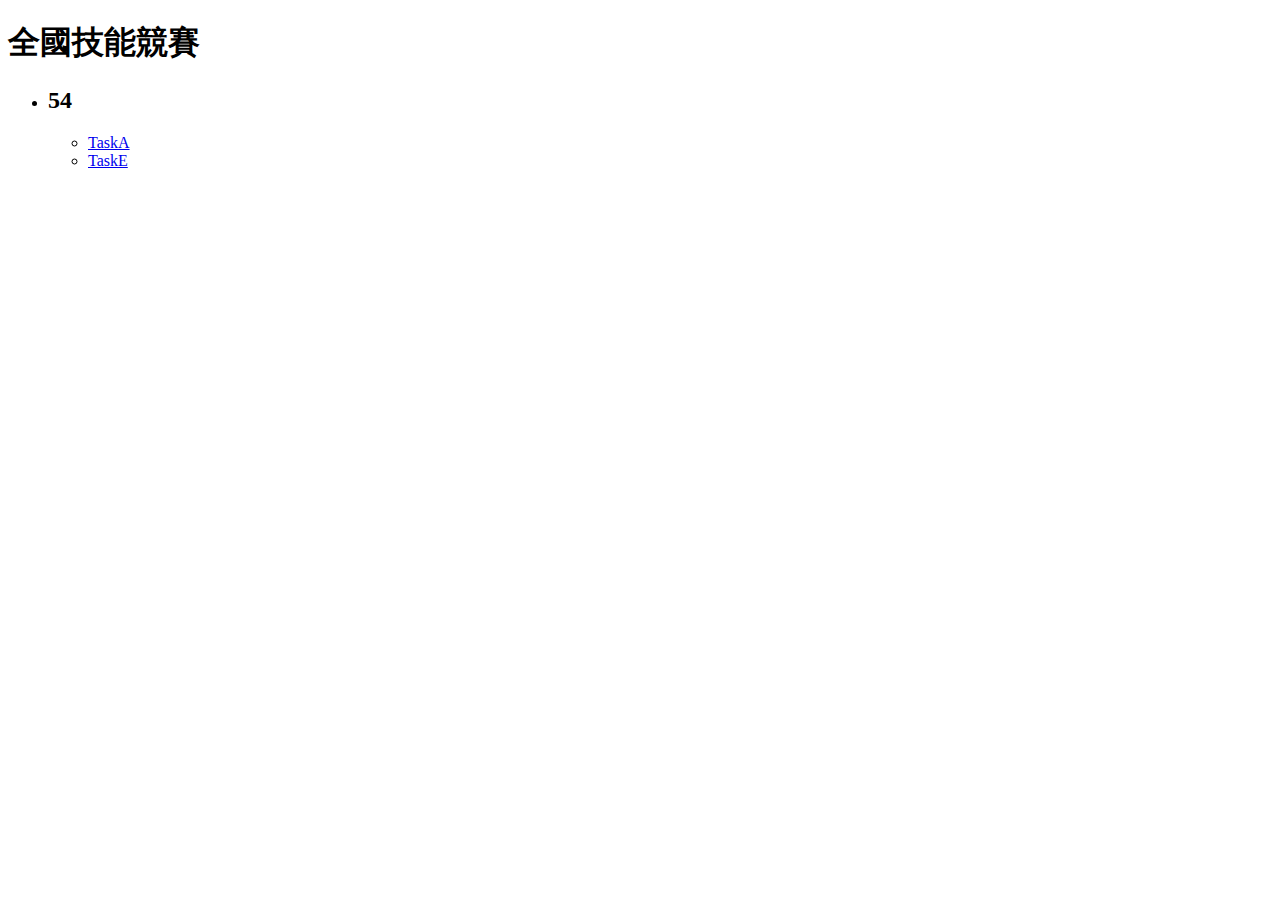
==== commit d2b5da82: "Update" ====
--- a/index.html
+++ b/index.html
@@ -1,20 +1,28 @@
-<!doctype html>
+<!DOCTYPE html>
 <html lang="en">
 
 <head>
-  <meta charset="UTF-8" />
-  <link rel="shortcut icon" href="/01_Logo/web01_logo.png" type="image/x-icon">
-  <meta name="viewport" content="width=device-width, initial-scale=1.0" />
-  <title>Vite App</title>
-  <meta name="description" content="地球上有你有我，歡迎大家一起加入美好地球公益組織，一起環保愛護地球，共同參與守護地球的活動。">
-  <meta name="keywords" content="環境保護,公益組織,美好地球">
-
-  <script type="module" crossorigin src="/assets/index-BUGMMHBI.js"></script>
-  <link rel="stylesheet" crossorigin href="/assets/index-C2MY_g0P.css">
+    <meta charset="UTF-8">
+    <meta name="viewport" content="width=device-width, initial-scale=1.0">
+    <title>Document</title>
 </head>
 
 <body>
-  <div id="app"></div>
+
+
+    <div id="app">
+        <h1 class="text-3xl">全國技能競賽</h1>
+        <ul class="">
+            <li>
+                <h2>54</h2>
+                <ul>
+                    <li><a href="./54/TaskA/">TaskA</a></li>
+                    <li><a href="./54/TaskA/">TaskE</a></li>
+                </ul>
+            </li>
+        </ul>
+    </div>
+
 </body>
 
 </html>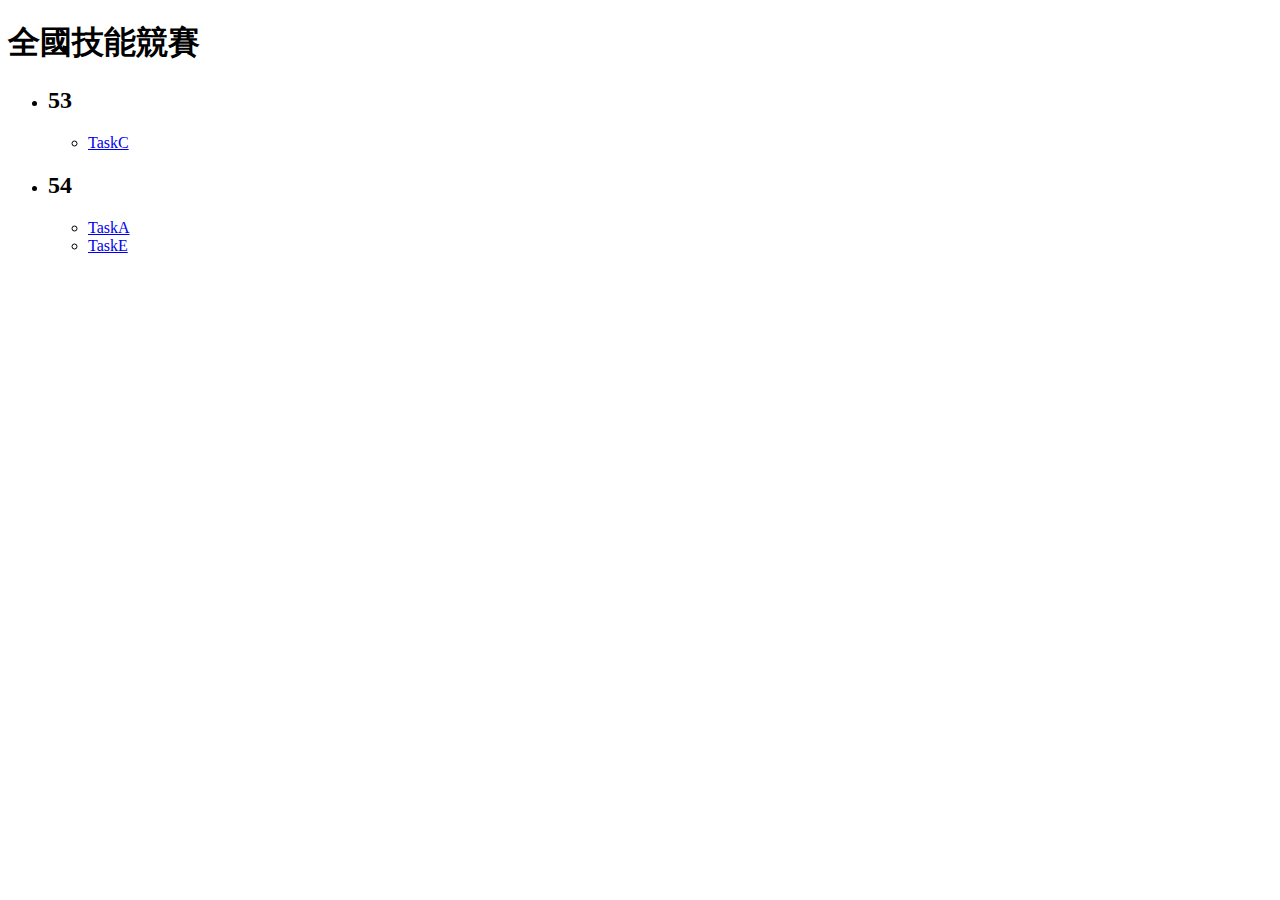
==== commit e7debebe: "Update url" ====
--- a/index.html
+++ b/index.html
@@ -4,25 +4,27 @@
 <head>
     <meta charset="UTF-8">
     <meta name="viewport" content="width=device-width, initial-scale=1.0">
-    <title>Document</title>
+    <title>web-global-public</title>
+    <link rel="shortcut icon" href="./public/54_logo-1-1.png" type="image/x-icon">
 </head>
 
 <body>
-
-
-    <div id="app">
-        <h1 class="text-3xl">全國技能競賽</h1>
-        <ul class="">
-            <li>
-                <h2>54</h2>
-                <ul>
-                    <li><a href="./54/TaskA/">TaskA</a></li>
-                    <li><a href="./54/TaskA/">TaskE</a></li>
-                </ul>
-            </li>
-        </ul>
-    </div>
-
+    <h1 class="text-3xl">全國技能競賽</h1>
+    <ul class="">
+        <li>
+            <h2>53</h2>
+            <ul>
+                <li><a href="./53/TaskC/">TaskC</a></li>
+            </ul>
+        </li>
+        <li>
+            <h2>54</h2>
+            <ul>
+                <li><a href="./54/TaskA/">TaskA</a></li>
+                <li><a href="./54/TaskE/">TaskE</a></li>
+            </ul>
+        </li>
+    </ul>
 </body>
 
 </html>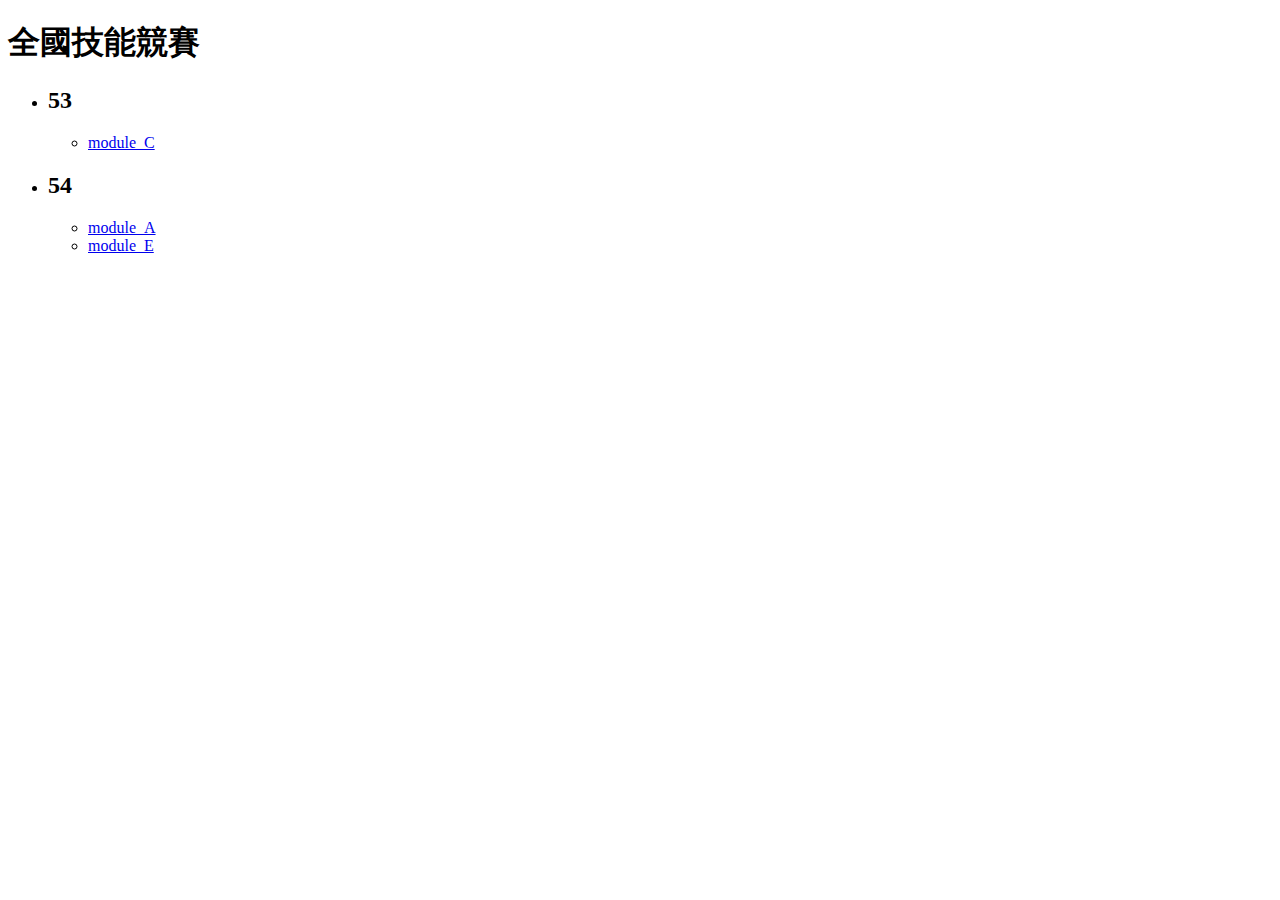
==== commit ac3d5270: "fix link" ====
--- a/index.html
+++ b/index.html
@@ -14,14 +14,14 @@
         <li>
             <h2>53</h2>
             <ul>
-                <li><a href="./53/TaskC/">TaskC</a></li>
+                <li><a href="./53/module_C/">module_C</a></li>
             </ul>
         </li>
         <li>
             <h2>54</h2>
             <ul>
-                <li><a href="./54/TaskA/">TaskA</a></li>
-                <li><a href="./54/TaskE/">TaskE</a></li>
+                <li><a href="./54/module_A/">module_A</a></li>
+                <li><a href="./54/module_E/">module_E</a></li>
             </ul>
         </li>
     </ul>
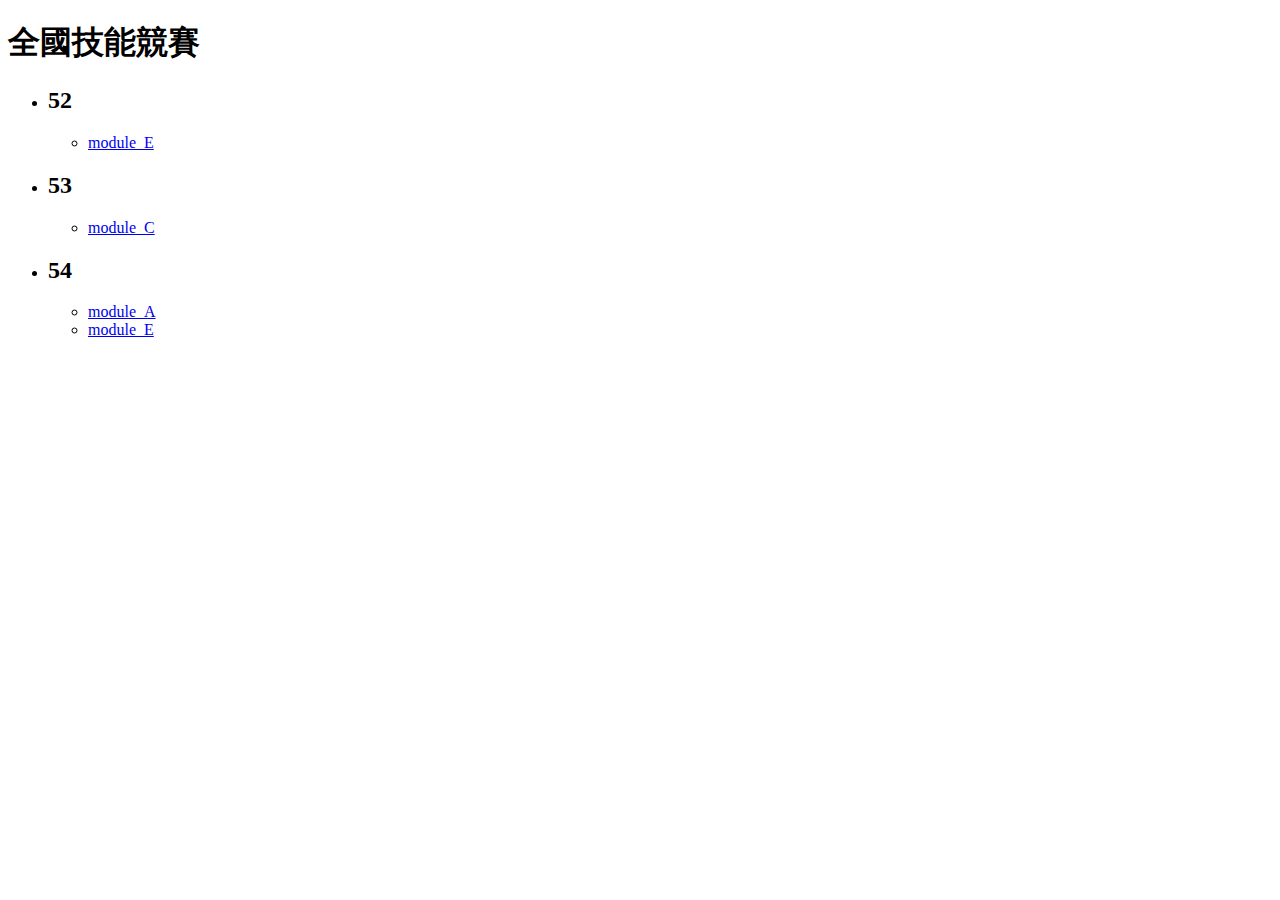
==== commit 8aa2c59f: "add link" ====
--- a/index.html
+++ b/index.html
@@ -11,6 +11,11 @@
 <body>
     <h1 class="text-3xl">全國技能競賽</h1>
     <ul class="">
+        <li>
+            <h2>52</h2>
+            <ul>
+                <li><a href="./52/module_E/">module_E</a></li>
+            </ul>
         <li>
             <h2>53</h2>
             <ul>
